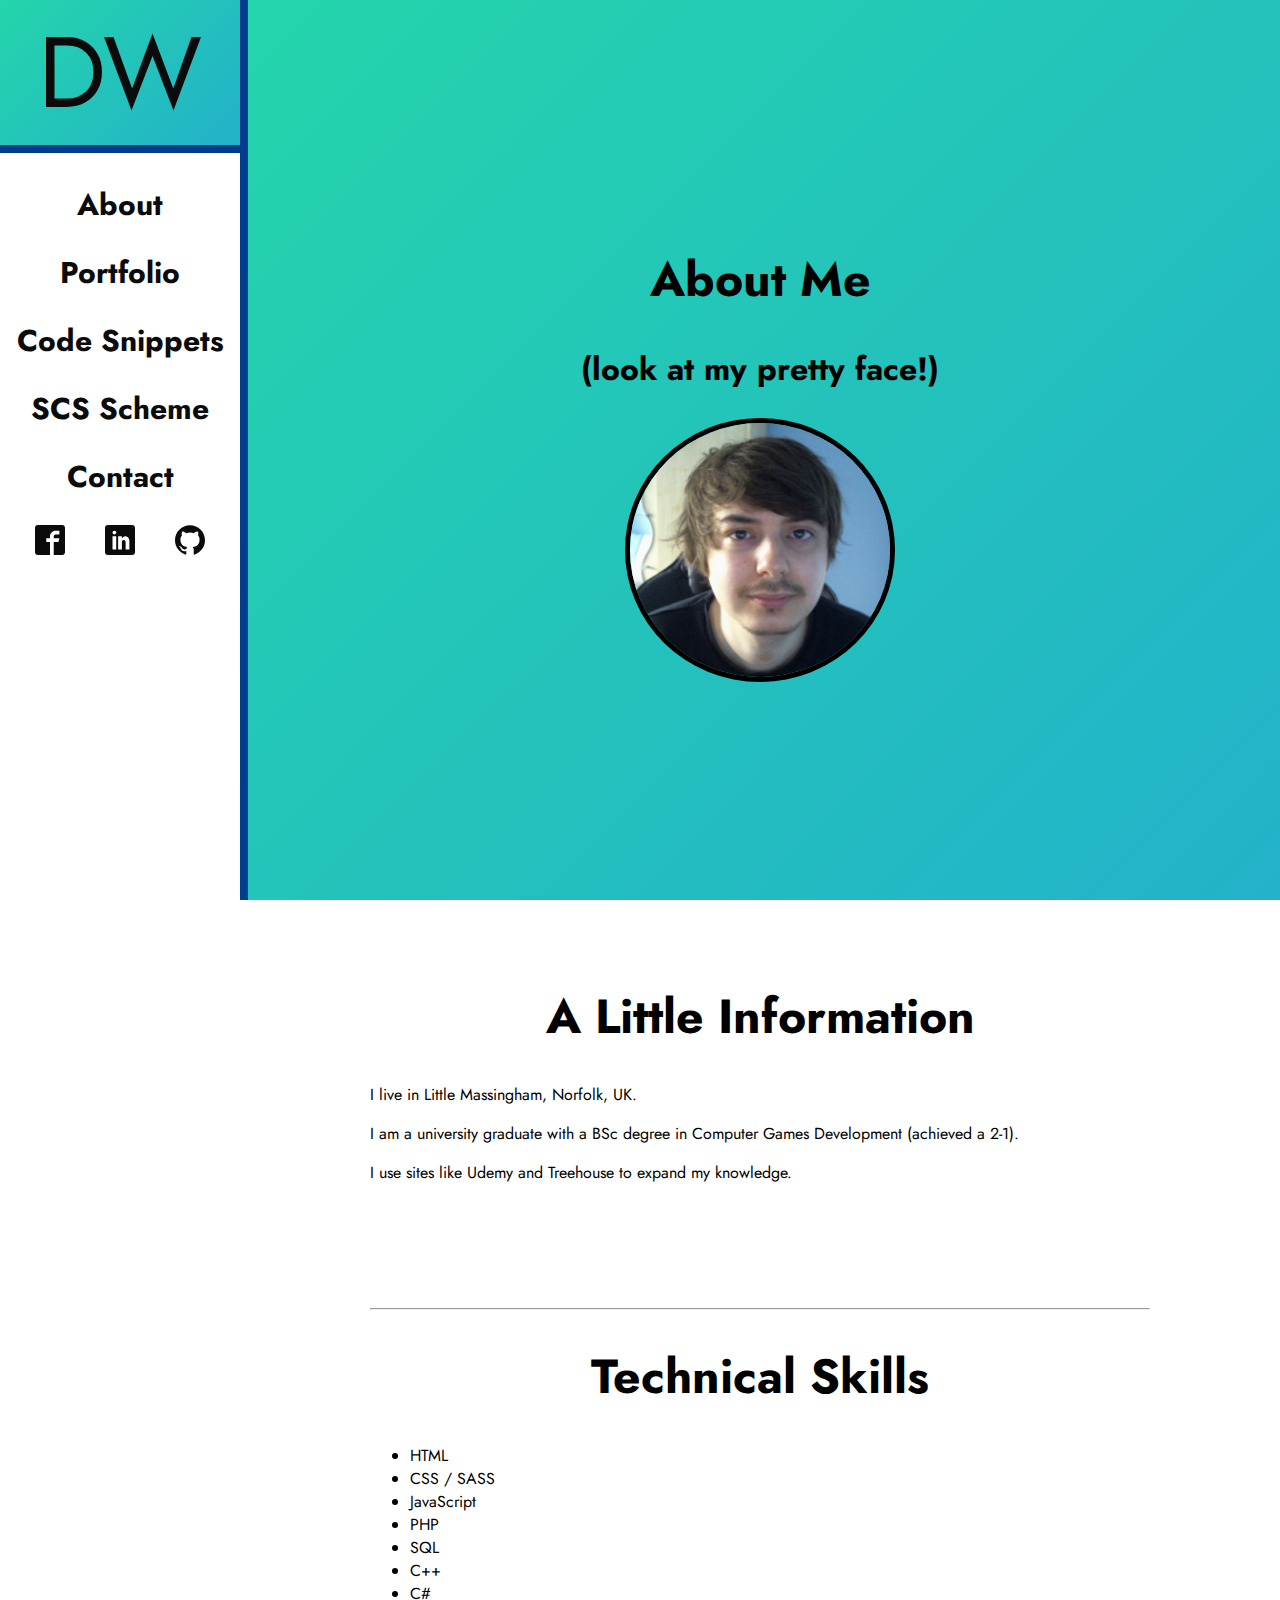
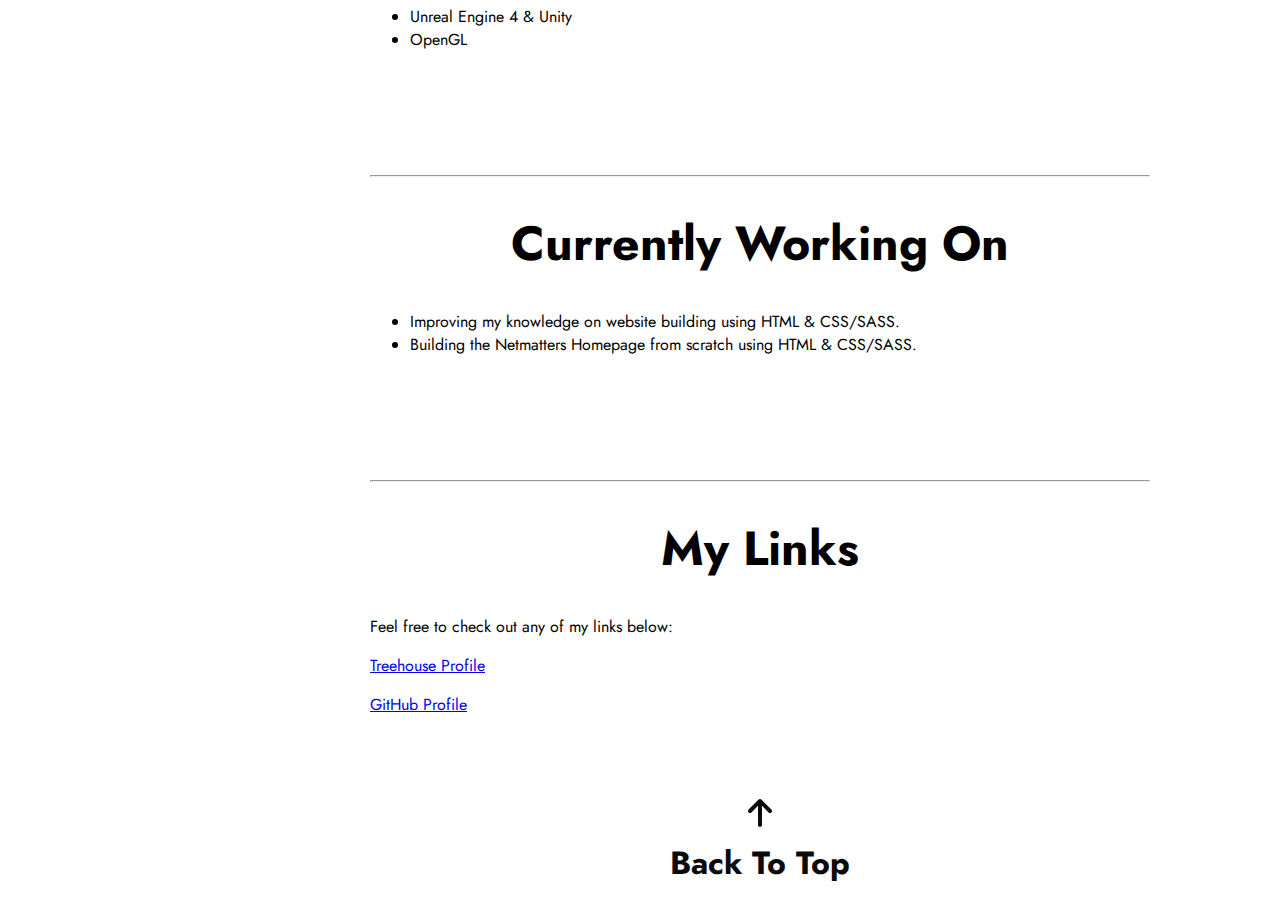
==== aboutme.html @ 7a7092b4 "Peer Review Implementation" ====
<!DOCTYPE html>
<html lang="en">
<head>
    <meta charset="UTF-8">
    <meta name="viewport" content="width=device-width, initial-scale=1.0">
    <title>About Me - Drew Woodhouse | SCS Portfolio</title>

    <link rel="stylesheet" href="css/application.css">
    <link rel="preconnect" href="https://fonts.googleapis.com">
    <link rel="preconnect" href="https://fonts.gstatic.com" crossorigin>
    <link href="https://fonts.googleapis.com/css2?family=Jost:wght@200;400;500;700&display=swap" rel="stylesheet">
    <link rel="icon" type="image/png" href="icons/favicon.PNG">
</head>
<body>
    <svg aria-hidden="true" style="position: absolute; width: 0; height: 0; overflow: hidden;" version="1.1" xmlns="http://www.w3.org/2000/svg" xmlns:xlink="http://www.w3.org/1999/xlink">
        <defs>
            <symbol id="icon-arrow-up" viewBox="0 0 32 32">
                <path d="M27.414 12.586l-10-10c-0.781-0.781-2.047-0.781-2.828 0l-10 10c-0.781 0.781-0.781 2.047 0 2.828s2.047 0.781 2.828 0l6.586-6.586v19.172c0 1.105 0.895 2 2 2s2-0.895 2-2v-19.172l6.586 6.586c0.39 0.39 0.902 0.586 1.414 0.586s1.024-0.195 1.414-0.586c0.781-0.781 0.781-2.047 0-2.828z"></path>
            </symbol>
            <symbol id="icon-facebook" viewBox="0 0 32 32">
                <path d="M29 0h-26c-1.65 0-3 1.35-3 3v26c0 1.65 1.35 3 3 3h13v-14h-4v-4h4v-2c0-3.306 2.694-6 6-6h4v4h-4c-1.1 0-2 0.9-2 2v2h6l-1 4h-5v14h9c1.65 0 3-1.35 3-3v-26c0-1.65-1.35-3-3-3z"></path>
            </symbol>
            <symbol id="icon-linkedin" viewBox="0 0 32 32">
                <path d="M29 0h-26c-1.65 0-3 1.35-3 3v26c0 1.65 1.35 3 3 3h26c1.65 0 3-1.35 3-3v-26c0-1.65-1.35-3-3-3zM12 26h-4v-14h4v14zM10 10c-1.106 0-2-0.894-2-2s0.894-2 2-2c1.106 0 2 0.894 2 2s-0.894 2-2 2zM26 26h-4v-8c0-1.106-0.894-2-2-2s-2 0.894-2 2v8h-4v-14h4v2.481c0.825-1.131 2.087-2.481 3.5-2.481 2.488 0 4.5 2.238 4.5 5v9z"></path>
            </symbol>
            <symbol id="icon-github" viewBox="0 0 32 32">
                <path d="M16 0.395c-8.836 0-16 7.163-16 16 0 7.069 4.585 13.067 10.942 15.182 0.8 0.148 1.094-0.347 1.094-0.77 0-0.381-0.015-1.642-0.022-2.979-4.452 0.968-5.391-1.888-5.391-1.888-0.728-1.849-1.776-2.341-1.776-2.341-1.452-0.993 0.11-0.973 0.11-0.973 1.606 0.113 2.452 1.649 2.452 1.649 1.427 2.446 3.743 1.739 4.656 1.33 0.143-1.034 0.558-1.74 1.016-2.14-3.554-0.404-7.29-1.777-7.29-7.907 0-1.747 0.625-3.174 1.649-4.295-0.166-0.403-0.714-2.030 0.155-4.234 0 0 1.344-0.43 4.401 1.64 1.276-0.355 2.645-0.532 4.005-0.539 1.359 0.006 2.729 0.184 4.008 0.539 3.054-2.070 4.395-1.64 4.395-1.64 0.871 2.204 0.323 3.831 0.157 4.234 1.026 1.12 1.647 2.548 1.647 4.295 0 6.145-3.743 7.498-7.306 7.895 0.574 0.497 1.085 1.47 1.085 2.963 0 2.141-0.019 3.864-0.019 4.391 0 0.426 0.288 0.925 1.099 0.768 6.354-2.118 10.933-8.113 10.933-15.18 0-8.837-7.164-16-16-16z"></path>
            </symbol>
        </defs>
    </svg>

    <div class="primary-nav__hamburger ishidden__hamburger">
        <button type="button" class="primary-nav__hamburger hamburger hamburger-spin is-active">
            <span class="hamburger-box">
                <span class="hamburger-inner"></span>
            </span>
        </button>
    </div>
        
    <aside>
        <nav class="ishidden__nav primary-nav">
            <a href="index.html" class="primary-nav__logo">
                DW
            </a>
            <div class="primary-nav__flex-container">
                <ul class="primary-nav__pages">
                    <li><a href="aboutme.html">About</a></li>
                    <li><a href="index.html">Portfolio</a></li>
                    <li><a href="codingexamples.html">Code Snippets</a></li>
                    <li><a href="scsscheme.html">SCS Scheme</a></li>
                    <li><a href="index.html#contact">Contact</a></li>
                </ul>
                <ul class="primary-nav__socials">
                    <li>
                        <a href="https://www.facebook.com/drew.woodhouse/" target="_blank"><svg class="icon icon-facebook"><use xlink:href="#icon-facebook"></use></svg></a>
                    </li>
                    <li>
                        <a href="https://www.linkedin.com/in/drew-woodhouse-0a9378283/" target="_blank"><svg class="icon icon-linkedin"><use xlink:href="#icon-linkedin"></use></svg></a>
                    </li>
                    <li>
                        <a href="https://github.com/dwoodhouse1" target="_blank"><svg class="icon icon-github"><use xlink:href="#icon-github"></use></svg></a>
                    </li>
                </ul>
            </div>
        </nav>
    </aside>

    <div class="flex-container">
        <header>
            <div id="banner">
                <hgroup class="banner__heading">
                    <h1>About Me</h1>
                    <h2>(look at my pretty face!)</h2>
                    <img src="img/profile2.jpg" class="image__profile" alt="Profile Picture">
                </hgroup>
            </div>
        </header>

        <div class="container__center">
            <h1 class="text-center">A Little Information</h1>
            <p>I live in Little Massingham, Norfolk, UK.</p>
            <p>I am a university graduate with a BSc degree in Computer Games Development (achieved a 2-1).</p> 
            <p>I use sites like Udemy and Treehouse to expand my knowledge.</p>
            
        </div>

        <div class="container__center">
            <hr>
            <h1 class="text-center">Technical Skills</h1>
            <ul>
                <li>HTML</li>
                <li>CSS / SASS</li>
                <li>JavaScript</li>
                <li>PHP</li>
                <li>SQL</li>
                <li>C++</li>
                <li>C#</li>
                <li>Unreal Engine 4 & Unity</li>
                <li>OpenGL</li>
            </ul>
        </div>

        <div class="container__center">
            <hr>
            <h1 class="text-center">Currently Working On</h1>
            <ul>
                <li>Improving my knowledge on website building using HTML & CSS/SASS.</li>
                <li>Building the Netmatters Homepage from scratch using HTML & CSS/SASS.</li>
            </ul>
            
        </div>

        <div class="container__center">
            <hr>
            <h1 class="text-center">My Links</h1>
            <p>Feel free to check out any of my links below:</p>
            <p><a href="https://teamtreehouse.com/profiles/drewwoodhouse1" target="_blank">Treehouse Profile</a></p>
            <p><a href="https://github.com/dwoodhouse1" target="_blank">GitHub Profile</a></p>
            
        </div>

        <footer>
            <div class="footer__container">
                
                <a href="#top" class="footer__top-link">
                    <svg class="icon icon-arrow-up"><use xlink:href="#icon-arrow-up"></use></svg>
                </a>
                <a href="#top" class="footer__top-link">
                    <h2>Back To Top</h2>
                </a> 
            </div>
            
        </footer>
    </div>
</body>
</html>
---- css/application.css ----
@keyframes gradient{0%{background-position:0% 50%}50%{background-position:100% 50%}100%{background-position:0% 50%}}html{font-family:'Jost', sans-serif;width:100%;height:100%;scroll-behavior:smooth}body{margin:0}.text-center{text-align:center}@media (min-width: 1260px){.text-center-xlarge-margin{margin-left:10%;margin-right:25%}}.margin-left{margin-left:.625rem}.margin-right{margin-right:.625rem}@media (min-width: 768px) and (max-width: 991px){.margin-top{margin-top:3.5rem}}@media (min-width: 768px) and (max-width: 991px){.margin-bottom{margin-bottom:3.4375rem}}@media (min-width: 992px) and (max-width: 1259px){.margin-bottom{margin-bottom:3.4375rem}}h1{font-size:2.5rem}@media (min-width: 768px) and (max-width: 991px){h1{font-size:3rem}}@media (min-width: 992px) and (max-width: 1259px){h1{font-size:3rem}}@media (min-width: 1260px){h1{font-size:3rem}}h2{font-size:2rem}footer{margin-top:.9375rem}p{text-align:justify}.flex-container{display:flex;flex-direction:column;height:100vh;margin:auto}@media (min-width: 992px) and (max-width: 1259px){.flex-container{margin-left:15rem}}@media (min-width: 1260px){.flex-container{margin-left:15rem}}.container{width:95%;margin:1.25rem}.container__center{width:75%;align-self:center;margin:3.125rem auto}@media (min-width: 992px) and (max-width: 1259px){.container__center--projects{width:90%}}@media (min-width: 1260px){.container__center--projects{width:90%}}.primary-nav{display:flex;flex-direction:column;position:fixed;height:100vh;background-color:#fff;border-right:8px solid #003d8d;width:15rem}@media (min-width: 320px) and (max-width: 767px){.primary-nav{display:none}}@media (min-width: 768px) and (max-width: 991px){.primary-nav{display:none}}.primary-nav__socials{display:flex;justify-content:center;margin-top:0;padding:0;list-style:none}.primary-nav__socials li{margin-left:1.25rem;margin-right:1.25rem;margin-bottom:0}.primary-nav__pages{display:block;list-style:none;margin-bottom:0}.primary-nav__logo{background:linear-gradient(-45deg, #ee7752, #e73c7e, #23a6d5, #23d5ab);background-size:400% 400%;animation:gradient 15s ease infinite;display:flex;justify-content:center;width:100%;color:#0b0b0b;font-size:6.25rem;text-decoration:none;text-align:center;border-bottom:8px solid #003d8d}.primary-nav ul{padding:0;text-align:center;font-size:1.875rem;font-weight:bold}.primary-nav li{margin-bottom:1.5625rem}.primary-nav li:hover{text-decoration:underline;cursor:pointer}.primary-nav a{text-decoration:none;color:#0b0b0b}.primary-nav__flex-container{display:flex;flex-direction:column}.primary-nav__hamburger{position:fixed;z-index:1;vertical-align:middle;top:1.25rem;right:1.25rem;width:3.125rem;height:3.125rem}#banner{display:flex;justify-content:center;align-items:center;height:100vh;width:100%;background:linear-gradient(-45deg, #ee7752, #e73c7e, #23a6d5, #23d5ab);background-size:400% 400%;animation:gradient 15s ease infinite}.banner__heading{text-align:center}.project__grid{display:grid;gap:1.25rem}@media (min-width: 650px) and (max-width: brkpoint-md-1){.project__grid{max-width:37.5rem;margin:0 auto}}@media (min-width: 768px) and (max-width: 991px){.project__grid{max-width:700px;margin:0 auto;grid-template-columns:50% 50%}}@media (min-width: 992px) and (max-width: 1259px){.project__grid{max-width:882px;grid-template-columns:50% 50%}}@media (min-width: 1260px){.project__grid{grid-template-columns:33% 33% 33%}}.project__block--content{border:5px solid #003d8d;border-radius:0 0 2% 2%;flex-direction:column;position:relative;transition:.5s ease}@media (min-width: 768px) and (max-width: 991px){.project__block--content--height{height:453px;min-height:495px}}.project__block--hover{top:0;position:relative;transition:.5s ease}.project__block--hover:hover{top:-10px;transition:.5s ease;cursor:pointer}.project__block p{margin-right:.625rem}.footer__container{display:flex;flex-direction:column;align-items:center}.footer__top-link{text-decoration:none;color:#0b0b0b}footer h2{margin-top:.3125rem}.project__block img{width:100%;height:100%;max-height:35.3125rem}.image__profile{width:25%;height:25%;border-radius:50%;border-color:black;border:5px solid black}@media (min-width: 320px) and (max-width: 767px){.image__profile{width:50%;height:50%}}input,textarea{font-family:"Jost",sans-serif}input[type=text],textarea[type=text]{box-sizing:border-box;padding:12px 20px;font-size:1.2rem;position:center;width:100%;background-color:lightgrey;color:#606060;border:2px solid #4a4c59;border-radius:2px}input[type=text]:focus,textarea[type=text]:focus{background-color:#fff;color:#0b0b0b}input::placeholder,textarea::placeholder{color:#606060}.contact-form__content{display:grid;width:100%;gap:10px;grid-template-columns:auto auto}.contact-form__first-name{grid-column-start:1;grid-column-end:3}@media (min-width: 768px) and (max-width: 991px){.contact-form__first-name{grid-column-start:1;grid-column-end:2}}@media (min-width: 992px) and (max-width: 1259px){.contact-form__first-name{grid-column-start:1;grid-column-end:2}}@media (min-width: 1260px){.contact-form__first-name{grid-column-start:1;grid-column-end:2}}.contact-form__last-name{grid-column-start:1;grid-column-end:3}@media (min-width: 768px) and (max-width: 991px){.contact-form__last-name{grid-column-start:2;grid-column-end:3}}@media (min-width: 992px) and (max-width: 1259px){.contact-form__last-name{grid-column-start:2;grid-column-end:3}}@media (min-width: 1260px){.contact-form__last-name{grid-column-start:2;grid-column-end:3}}.contact-form__email{grid-column-start:1;grid-column-end:3}@media (min-width: 768px) and (max-width: 991px){.contact-form__email{grid-column-start:1;grid-column-end:2}}@media (min-width: 992px) and (max-width: 1259px){.contact-form__email{grid-column-start:1;grid-column-end:2}}@media (min-width: 1260px){.contact-form__email{grid-column-start:1;grid-column-end:2}}.contact-form__subject{grid-column-start:1;grid-column-end:3}@media (min-width: 768px) and (max-width: 991px){.contact-form__subject{grid-column-start:2;grid-column-end:3}}@media (min-width: 992px) and (max-width: 1259px){.contact-form__subject{grid-column-start:2;grid-column-end:3}}@media (min-width: 1260px){.contact-form__subject{grid-column-start:2;grid-column-end:3}}.contact-form__message{grid-column-start:1;grid-column-end:3}@media (min-width: 768px) and (max-width: 991px){.contact-form__message{grid-column-start:1;grid-column-end:3}}@media (min-width: 992px) and (max-width: 1259px){.contact-form__message{grid-column-start:1;grid-column-end:3}}@media (min-width: 1260px){.contact-form__message{grid-column-start:1;grid-column-end:3}}#contact-form__first-name::placeholder{color:#d64541}#contact-form__last-name::placeholder{color:#d64541}#contact-form__email::placeholder{color:#d64541}textarea{resize:vertical}.btn__submit{font-family:"Jost",sans-serif;height:auto;line-height:35px;padding:5px 15px;text-align:center;font-size:1em;border-radius:3px;background-color:grey;color:white;row-gap:.20833em;padding:.625em 2.08333em;margin-top:2rem;margin-bottom:2rem}.btn__submit:hover{background-color:#0b0b0b;cursor:pointer}.hamburger{font-family:"Jost",sans-serif;height:auto;line-height:35px;padding:5px 15px;text-align:center;font-size:1em;border-radius:3px;background-color:grey;color:white;row-gap:.20833em;background-color:#0b0b0b;border-color:#0b0b0b;height:50px;width:50px}@media (min-width: 992px) and (max-width: 1259px){.hamburger{display:none}}@media (min-width: 1260px){.hamburger{display:none}}.hamburger-box{display:inline-block;width:33px;height:19px;position:relative}.hamburger-inner{top:10px;right:10px;content:"";display:block;position:absolute;width:2.0625rem;height:.25rem;background-color:#fff;border-radius:0}.hamburger-inner::before{content:"";display:block;position:absolute;width:2.0625rem;height:.25rem;background-color:#fff;border-radius:0;top:-10px;bottom:0}.hamburger-inner::after{content:"";display:block;position:absolute;width:2.0625rem;height:.25rem;background-color:#fff;border-radius:0;top:10px}.hamburger-spin:hover{cursor:pointer}.hamburger-spin:hover .hamburger-inner{content:"";display:block;position:absolute;width:2.0625rem;height:.25rem;background-color:#fff;border-radius:0;transform:rotate(225deg);transition-delay:.12s;transition-timing-function:cubic-bezier(0.215, 0.61, 0.355, 1);transition:.5s ease}.hamburger-spin:hover .hamburger-inner::before{content:"";display:block;position:absolute;width:2.0625rem;height:.25rem;background-color:#fff;border-radius:0;top:0;opacity:0;transition:top .1s ease-out ,opacity .1s ease-out .12s;transform:rotate(45deg)}.hamburger-spin:hover .hamburger-inner::before:hover{top:10px}.hamburger-spin:hover .hamburger-inner::after{content:"";display:block;position:absolute;width:2.0625rem;height:.25rem;background-color:#fff;border-radius:0;bottom:0;top:0;transform:rotate(-90deg);transition:bottom 0.1s ease-out,transform 0.22s cubic-bezier(0.215, 0.61, 0.355, 1) 0.12s}.icon{display:inline-block;width:1em;height:1em;stroke-width:0;stroke:currentColor;fill:currentColor}.icon-arrow-up{fill:#0b0b0b;font-size:32px}.icon-facebook{fill:#0b0b0b}.icon-facebook:hover{fill:#3b5998}.icon-linkedin{fill:#0b0b0b}.icon-linkedin:hover{fill:#0077B5}.icon-github:hover{fill:#6e5494}
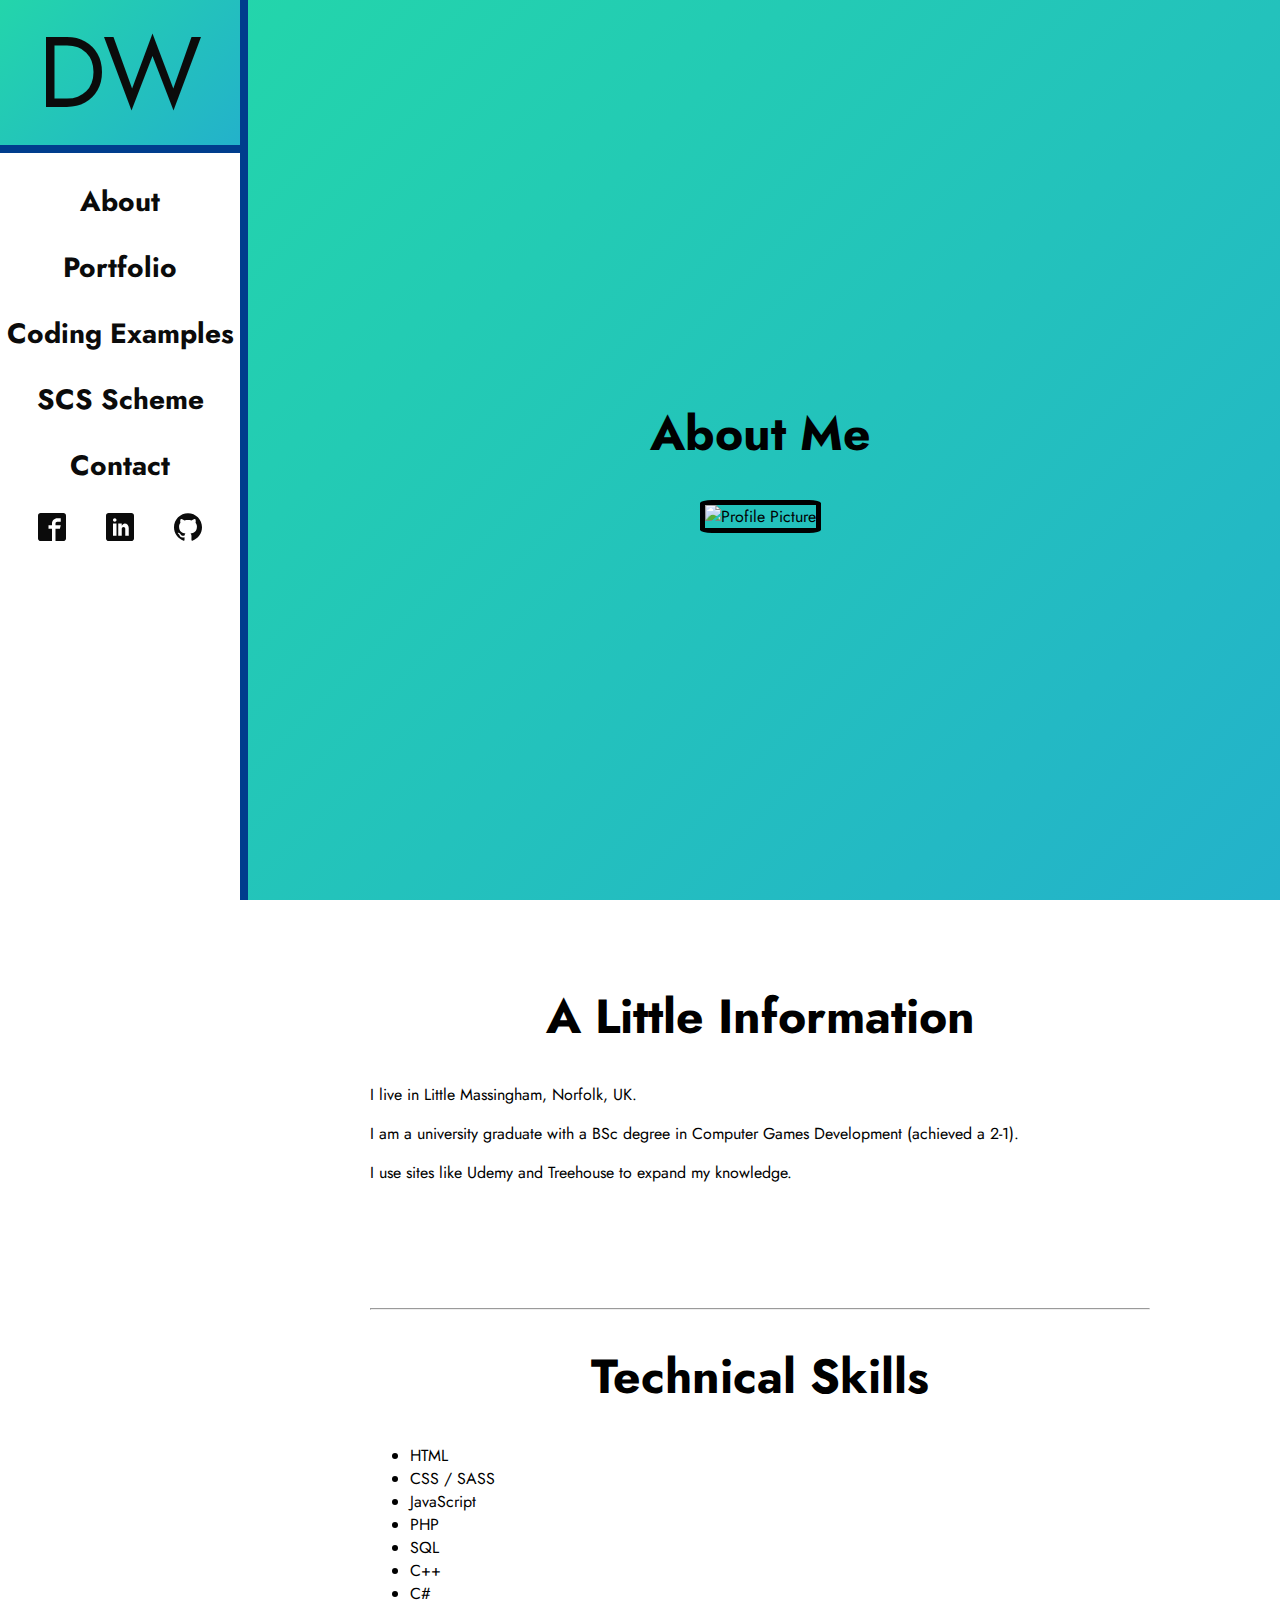
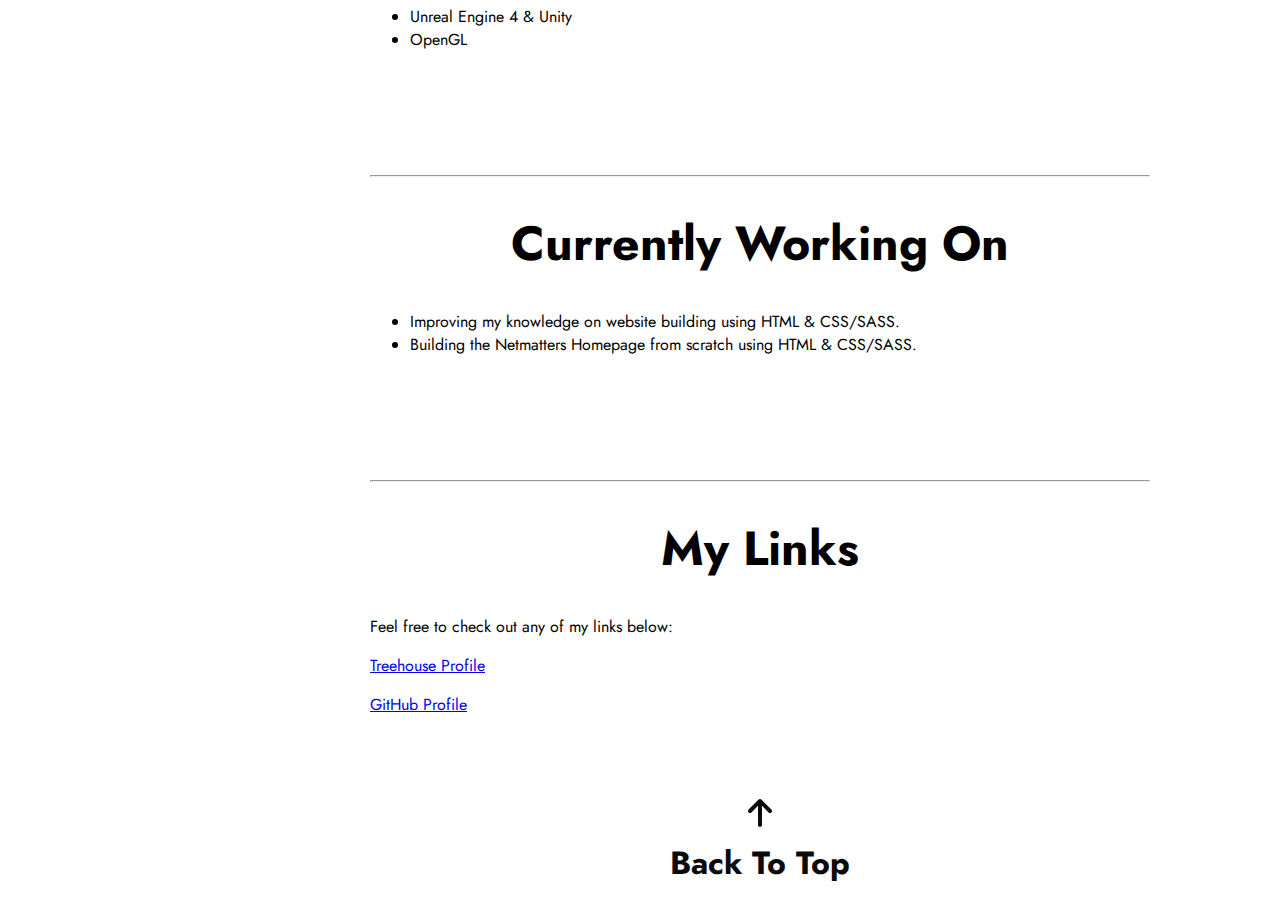
==== commit 47d0bb54: "Tidy Up" ====
--- a/aboutme.html
+++ b/aboutme.html
@@ -12,6 +12,7 @@
     <link rel="icon" type="image/png" href="icons/favicon.PNG">
 </head>
 <body>
+    <!--Icon Implementation-->
     <svg aria-hidden="true" style="position: absolute; width: 0; height: 0; overflow: hidden;" version="1.1" xmlns="http://www.w3.org/2000/svg" xmlns:xlink="http://www.w3.org/1999/xlink">
         <defs>
             <symbol id="icon-arrow-up" viewBox="0 0 32 32">
@@ -29,6 +30,7 @@
         </defs>
     </svg>
 
+    <!--Hamburger-->
     <div class="primary-nav__hamburger ishidden__hamburger">
         <button type="button" class="primary-nav__hamburger hamburger hamburger-spin is-active">
             <span class="hamburger-box">
@@ -36,7 +38,8 @@
             </span>
         </button>
     </div>
-        
+    
+    <!-- Navigation Section-->
     <aside>
         <nav class="ishidden__nav primary-nav">
             <a href="index.html" class="primary-nav__logo">
@@ -46,7 +49,7 @@
                 <ul class="primary-nav__pages">
                     <li><a href="aboutme.html">About</a></li>
                     <li><a href="index.html">Portfolio</a></li>
-                    <li><a href="codingexamples.html">Code Snippets</a></li>
+                    <li><a href="codingexamples.html">Coding Examples</a></li>
                     <li><a href="scsscheme.html">SCS Scheme</a></li>
                     <li><a href="index.html#contact">Contact</a></li>
                 </ul>
@@ -67,15 +70,16 @@
 
     <div class="flex-container">
         <header>
+            <!--Banner Section-->
             <div id="banner">
                 <hgroup class="banner__heading">
                     <h1>About Me</h1>
-                    <h2>(look at my pretty face!)</h2>
-                    <img src="img/profile2.jpg" class="image__profile" alt="Profile Picture">
+                    <img src="img/profile.png" class="image__profile" alt="Profile Picture">
                 </hgroup>
             </div>
         </header>
 
+        <!--Information Section-->
         <div class="container__center">
             <h1 class="text-center">A Little Information</h1>
             <p>I live in Little Massingham, Norfolk, UK.</p>
@@ -84,6 +88,7 @@
             
         </div>
 
+        <!--Technical Skills Section-->
         <div class="container__center">
             <hr>
             <h1 class="text-center">Technical Skills</h1>
@@ -100,6 +105,7 @@
             </ul>
         </div>
 
+        <!--Working On Section-->
         <div class="container__center">
             <hr>
             <h1 class="text-center">Currently Working On</h1>
@@ -110,6 +116,7 @@
             
         </div>
 
+        <!--Link Section-->
         <div class="container__center">
             <hr>
             <h1 class="text-center">My Links</h1>
@@ -120,6 +127,7 @@
         </div>
 
         <footer>
+            <!--Back To Top Link-->
             <div class="footer__container">
                 
                 <a href="#top" class="footer__top-link">
--- a/css/application.css
+++ b/css/application.css
@@ -1,2 +1,2 @@
-@keyframes gradient{0%{background-position:0% 50%}50%{background-position:100% 50%}100%{background-position:0% 50%}}html{font-family:'Jost', sans-serif;width:100%;height:100%;scroll-behavior:smooth}body{margin:0}.text-center{text-align:center}@media (min-width: 1260px){.text-center-xlarge-margin{margin-left:10%;margin-right:25%}}.margin-left{margin-left:.625rem}.margin-right{margin-right:.625rem}@media (min-width: 768px) and (max-width: 991px){.margin-top{margin-top:3.5rem}}@media (min-width: 768px) and (max-width: 991px){.margin-bottom{margin-bottom:3.4375rem}}@media (min-width: 992px) and (max-width: 1259px){.margin-bottom{margin-bottom:3.4375rem}}h1{font-size:2.5rem}@media (min-width: 768px) and (max-width: 991px){h1{font-size:3rem}}@media (min-width: 992px) and (max-width: 1259px){h1{font-size:3rem}}@media (min-width: 1260px){h1{font-size:3rem}}h2{font-size:2rem}footer{margin-top:.9375rem}p{text-align:justify}.flex-container{display:flex;flex-direction:column;height:100vh;margin:auto}@media (min-width: 992px) and (max-width: 1259px){.flex-container{margin-left:15rem}}@media (min-width: 1260px){.flex-container{margin-left:15rem}}.container{width:95%;margin:1.25rem}.container__center{width:75%;align-self:center;margin:3.125rem auto}@media (min-width: 992px) and (max-width: 1259px){.container__center--projects{width:90%}}@media (min-width: 1260px){.container__center--projects{width:90%}}.primary-nav{display:flex;flex-direction:column;position:fixed;height:100vh;background-color:#fff;border-right:8px solid #003d8d;width:15rem}@media (min-width: 320px) and (max-width: 767px){.primary-nav{display:none}}@media (min-width: 768px) and (max-width: 991px){.primary-nav{display:none}}.primary-nav__socials{display:flex;justify-content:center;margin-top:0;padding:0;list-style:none}.primary-nav__socials li{margin-left:1.25rem;margin-right:1.25rem;margin-bottom:0}.primary-nav__pages{display:block;list-style:none;margin-bottom:0}.primary-nav__logo{background:linear-gradient(-45deg, #ee7752, #e73c7e, #23a6d5, #23d5ab);background-size:400% 400%;animation:gradient 15s ease infinite;display:flex;justify-content:center;width:100%;color:#0b0b0b;font-size:6.25rem;text-decoration:none;text-align:center;border-bottom:8px solid #003d8d}.primary-nav ul{padding:0;text-align:center;font-size:1.875rem;font-weight:bold}.primary-nav li{margin-bottom:1.5625rem}.primary-nav li:hover{text-decoration:underline;cursor:pointer}.primary-nav a{text-decoration:none;color:#0b0b0b}.primary-nav__flex-container{display:flex;flex-direction:column}.primary-nav__hamburger{position:fixed;z-index:1;vertical-align:middle;top:1.25rem;right:1.25rem;width:3.125rem;height:3.125rem}#banner{display:flex;justify-content:center;align-items:center;height:100vh;width:100%;background:linear-gradient(-45deg, #ee7752, #e73c7e, #23a6d5, #23d5ab);background-size:400% 400%;animation:gradient 15s ease infinite}.banner__heading{text-align:center}.project__grid{display:grid;gap:1.25rem}@media (min-width: 650px) and (max-width: brkpoint-md-1){.project__grid{max-width:37.5rem;margin:0 auto}}@media (min-width: 768px) and (max-width: 991px){.project__grid{max-width:700px;margin:0 auto;grid-template-columns:50% 50%}}@media (min-width: 992px) and (max-width: 1259px){.project__grid{max-width:882px;grid-template-columns:50% 50%}}@media (min-width: 1260px){.project__grid{grid-template-columns:33% 33% 33%}}.project__block--content{border:5px solid #003d8d;border-radius:0 0 2% 2%;flex-direction:column;position:relative;transition:.5s ease}@media (min-width: 768px) and (max-width: 991px){.project__block--content--height{height:453px;min-height:495px}}.project__block--hover{top:0;position:relative;transition:.5s ease}.project__block--hover:hover{top:-10px;transition:.5s ease;cursor:pointer}.project__block p{margin-right:.625rem}.footer__container{display:flex;flex-direction:column;align-items:center}.footer__top-link{text-decoration:none;color:#0b0b0b}footer h2{margin-top:.3125rem}.project__block img{width:100%;height:100%;max-height:35.3125rem}.image__profile{width:25%;height:25%;border-radius:50%;border-color:black;border:5px solid black}@media (min-width: 320px) and (max-width: 767px){.image__profile{width:50%;height:50%}}input,textarea{font-family:"Jost",sans-serif}input[type=text],textarea[type=text]{box-sizing:border-box;padding:12px 20px;font-size:1.2rem;position:center;width:100%;background-color:lightgrey;color:#606060;border:2px solid #4a4c59;border-radius:2px}input[type=text]:focus,textarea[type=text]:focus{background-color:#fff;color:#0b0b0b}input::placeholder,textarea::placeholder{color:#606060}.contact-form__content{display:grid;width:100%;gap:10px;grid-template-columns:auto auto}.contact-form__first-name{grid-column-start:1;grid-column-end:3}@media (min-width: 768px) and (max-width: 991px){.contact-form__first-name{grid-column-start:1;grid-column-end:2}}@media (min-width: 992px) and (max-width: 1259px){.contact-form__first-name{grid-column-start:1;grid-column-end:2}}@media (min-width: 1260px){.contact-form__first-name{grid-column-start:1;grid-column-end:2}}.contact-form__last-name{grid-column-start:1;grid-column-end:3}@media (min-width: 768px) and (max-width: 991px){.contact-form__last-name{grid-column-start:2;grid-column-end:3}}@media (min-width: 992px) and (max-width: 1259px){.contact-form__last-name{grid-column-start:2;grid-column-end:3}}@media (min-width: 1260px){.contact-form__last-name{grid-column-start:2;grid-column-end:3}}.contact-form__email{grid-column-start:1;grid-column-end:3}@media (min-width: 768px) and (max-width: 991px){.contact-form__email{grid-column-start:1;grid-column-end:2}}@media (min-width: 992px) and (max-width: 1259px){.contact-form__email{grid-column-start:1;grid-column-end:2}}@media (min-width: 1260px){.contact-form__email{grid-column-start:1;grid-column-end:2}}.contact-form__subject{grid-column-start:1;grid-column-end:3}@media (min-width: 768px) and (max-width: 991px){.contact-form__subject{grid-column-start:2;grid-column-end:3}}@media (min-width: 992px) and (max-width: 1259px){.contact-form__subject{grid-column-start:2;grid-column-end:3}}@media (min-width: 1260px){.contact-form__subject{grid-column-start:2;grid-column-end:3}}.contact-form__message{grid-column-start:1;grid-column-end:3}@media (min-width: 768px) and (max-width: 991px){.contact-form__message{grid-column-start:1;grid-column-end:3}}@media (min-width: 992px) and (max-width: 1259px){.contact-form__message{grid-column-start:1;grid-column-end:3}}@media (min-width: 1260px){.contact-form__message{grid-column-start:1;grid-column-end:3}}#contact-form__first-name::placeholder{color:#d64541}#contact-form__last-name::placeholder{color:#d64541}#contact-form__email::placeholder{color:#d64541}textarea{resize:vertical}.btn__submit{font-family:"Jost",sans-serif;height:auto;line-height:35px;padding:5px 15px;text-align:center;font-size:1em;border-radius:3px;background-color:grey;color:white;row-gap:.20833em;padding:.625em 2.08333em;margin-top:2rem;margin-bottom:2rem}.btn__submit:hover{background-color:#0b0b0b;cursor:pointer}.hamburger{font-family:"Jost",sans-serif;height:auto;line-height:35px;padding:5px 15px;text-align:center;font-size:1em;border-radius:3px;background-color:grey;color:white;row-gap:.20833em;background-color:#0b0b0b;border-color:#0b0b0b;height:50px;width:50px}@media (min-width: 992px) and (max-width: 1259px){.hamburger{display:none}}@media (min-width: 1260px){.hamburger{display:none}}.hamburger-box{display:inline-block;width:33px;height:19px;position:relative}.hamburger-inner{top:10px;right:10px;content:"";display:block;position:absolute;width:2.0625rem;height:.25rem;background-color:#fff;border-radius:0}.hamburger-inner::before{content:"";display:block;position:absolute;width:2.0625rem;height:.25rem;background-color:#fff;border-radius:0;top:-10px;bottom:0}.hamburger-inner::after{content:"";display:block;position:absolute;width:2.0625rem;height:.25rem;background-color:#fff;border-radius:0;top:10px}.hamburger-spin:hover{cursor:pointer}.hamburger-spin:hover .hamburger-inner{content:"";display:block;position:absolute;width:2.0625rem;height:.25rem;background-color:#fff;border-radius:0;transform:rotate(225deg);transition-delay:.12s;transition-timing-function:cubic-bezier(0.215, 0.61, 0.355, 1);transition:.5s ease}.hamburger-spin:hover .hamburger-inner::before{content:"";display:block;position:absolute;width:2.0625rem;height:.25rem;background-color:#fff;border-radius:0;top:0;opacity:0;transition:top .1s ease-out+@keyframes gradient{0%{background-position:0% 50%}50%{background-position:100% 50%}100%{background-position:0% 50%}}html{font-family:'Jost', sans-serif;width:100%;height:100%;scroll-behavior:smooth}body{margin:0}.text-center{text-align:center}@media (min-width: 1260px){.text-center-xlarge-margin{margin-left:10%;margin-right:25%}}.margin-left{margin-left:.625rem}.margin-right{margin-right:.625rem}@media (min-width: 768px) and (max-width: 991px){.margin-top{margin-top:3.5rem}}@media (min-width: 768px) and (max-width: 991px){.margin-bottom{margin-bottom:3.4375rem}}@media (min-width: 992px) and (max-width: 1259px){.margin-bottom{margin-bottom:3.4375rem}}h1{font-size:2.5rem}@media (min-width: 768px) and (max-width: 991px){h1{font-size:3rem}}@media (min-width: 992px) and (max-width: 1259px){h1{font-size:3rem}}@media (min-width: 1260px){h1{font-size:3rem}}h2{font-size:2rem}footer{margin-top:.9375rem}p{text-align:justify}.flex-container{display:flex;flex-direction:column;height:100vh;margin:auto}@media (min-width: 992px) and (max-width: 1259px){.flex-container{margin-left:15rem}}@media (min-width: 1260px){.flex-container{margin-left:15rem}}.container{width:95%;margin:1.25rem}.container__center{width:75%;align-self:center;margin:3.125rem auto}@media (min-width: 992px) and (max-width: 1259px){.container__center--projects{width:90%}}@media (min-width: 1260px){.container__center--projects{width:90%}}.primary-nav{display:flex;flex-direction:column;position:fixed;height:100vh;background-color:#fff;border-right:8px solid #003d8d;width:15rem}@media (min-width: 320px) and (max-width: 767px){.primary-nav{display:none}}@media (min-width: 768px) and (max-width: 991px){.primary-nav{display:none}}.primary-nav__socials{display:flex;justify-content:center;margin-top:0;padding:0;list-style:none}.primary-nav__socials li{margin-left:1.25rem;margin-right:1.25rem;margin-bottom:0}.primary-nav__pages{display:block;list-style:none;margin-bottom:0}.primary-nav__logo{background:linear-gradient(-45deg, #ee7752, #e73c7e, #23a6d5, #23d5ab);background-size:400% 400%;animation:gradient 15s ease infinite;display:flex;justify-content:center;width:100%;color:#0b0b0b;font-size:6.25rem;text-decoration:none;text-align:center;border-bottom:8px solid #003d8d}.primary-nav ul{padding:0;text-align:center;font-size:1.75rem;font-weight:bold}.primary-nav li{margin-bottom:1.5625rem}.primary-nav li:hover{text-decoration:underline;cursor:pointer}.primary-nav a{text-decoration:none;color:#0b0b0b}.primary-nav__flex-container{display:flex;flex-direction:column}.primary-nav__hamburger{position:fixed;z-index:1;vertical-align:middle;top:1.25rem;right:1.25rem;width:3.125rem;height:3.125rem}#banner{display:flex;justify-content:center;align-items:center;height:100vh;width:100%;background:linear-gradient(-45deg, #ee7752, #e73c7e, #23a6d5, #23d5ab);background-size:400% 400%;animation:gradient 15s ease infinite}.banner__heading{text-align:center}.project__grid{display:grid;gap:1.25rem}@media (min-width: 650px) and (max-width: brkpoint-md-1){.project__grid{max-width:37.5rem;margin:0 auto}}@media (min-width: 768px) and (max-width: 991px){.project__grid{max-width:700px;margin:0 auto;grid-template-columns:50% 50%}}@media (min-width: 992px) and (max-width: 1259px){.project__grid{max-width:882px;grid-template-columns:50% 50%}}@media (min-width: 1260px){.project__grid{grid-template-columns:33% 33% 33%}}.project__block--content{border:5px solid #003d8d;border-radius:0 0 2% 2%;flex-direction:column;position:relative;transition:.5s ease}@media (min-width: 768px) and (max-width: 991px){.project__block--content--height{height:453px;min-height:495px}}.project__block--hover{top:0;position:relative;transition:.5s ease}.project__block--hover:hover{top:-10px;transition:.5s ease;cursor:pointer}.project__block p{margin-right:.625rem}.footer__container{display:flex;flex-direction:column;align-items:center}.footer__top-link{text-decoration:none;color:#0b0b0b}footer h2{margin-top:.3125rem}.project__block img{width:100%;height:100%;max-height:35.3125rem}.image__profile{width:10%;border-radius:10%;border-color:black;border:5px solid black}@media (min-width: 320px) and (max-width: 767px){.image__profile{width:40%}}@media (min-width: 768px) and (max-width: 991px){.image__profile{width:25%}}@media (min-width: 650px) and (max-width: brkpoint-md-1){.image__profile{width:25%}}@media (min-width: 992px) and (max-width: 1259px){.image__profile{width:30%}}@media (min-width: 1260px){.image__profile{width:20%}}input,textarea{font-family:"Jost",sans-serif}input[type=text],textarea[type=text]{box-sizing:border-box;padding:12px 20px;font-size:1.2rem;position:center;width:100%;background-color:lightgrey;color:#606060;border:2px solid #4a4c59;border-radius:2px}input[type=text]:focus,textarea[type=text]:focus{background-color:#fff;color:#0b0b0b}input::placeholder,textarea::placeholder{color:#606060}.contact-form__content{display:grid;width:100%;gap:10px;grid-template-columns:auto auto}.contact-form__first-name{grid-column-start:1;grid-column-end:3}@media (min-width: 768px) and (max-width: 991px){.contact-form__first-name{grid-column-start:1;grid-column-end:2}}@media (min-width: 992px) and (max-width: 1259px){.contact-form__first-name{grid-column-start:1;grid-column-end:2}}@media (min-width: 1260px){.contact-form__first-name{grid-column-start:1;grid-column-end:2}}.contact-form__last-name{grid-column-start:1;grid-column-end:3}@media (min-width: 768px) and (max-width: 991px){.contact-form__last-name{grid-column-start:2;grid-column-end:3}}@media (min-width: 992px) and (max-width: 1259px){.contact-form__last-name{grid-column-start:2;grid-column-end:3}}@media (min-width: 1260px){.contact-form__last-name{grid-column-start:2;grid-column-end:3}}.contact-form__email{grid-column-start:1;grid-column-end:3}@media (min-width: 768px) and (max-width: 991px){.contact-form__email{grid-column-start:1;grid-column-end:2}}@media (min-width: 992px) and (max-width: 1259px){.contact-form__email{grid-column-start:1;grid-column-end:2}}@media (min-width: 1260px){.contact-form__email{grid-column-start:1;grid-column-end:2}}.contact-form__subject{grid-column-start:1;grid-column-end:3}@media (min-width: 768px) and (max-width: 991px){.contact-form__subject{grid-column-start:2;grid-column-end:3}}@media (min-width: 992px) and (max-width: 1259px){.contact-form__subject{grid-column-start:2;grid-column-end:3}}@media (min-width: 1260px){.contact-form__subject{grid-column-start:2;grid-column-end:3}}.contact-form__message{grid-column-start:1;grid-column-end:3}@media (min-width: 768px) and (max-width: 991px){.contact-form__message{grid-column-start:1;grid-column-end:3}}@media (min-width: 992px) and (max-width: 1259px){.contact-form__message{grid-column-start:1;grid-column-end:3}}@media (min-width: 1260px){.contact-form__message{grid-column-start:1;grid-column-end:3}}#contact-form__first-name::placeholder{color:#d64541}#contact-form__first-name:focus::placeholder{color:transparent}#contact-form__last-name::placeholder{color:#d64541}#contact-form__last-name:focus::placeholder{color:transparent}#contact-form__email::placeholder{color:#d64541}#contact-form__email:focus::placeholder{color:transparent}#contact-form__subject:focus::placeholder{color:transparent}#contact-form__message:focus::placeholder{color:transparent}textarea{resize:vertical}.btn__submit{font-family:"Jost",sans-serif;height:auto;line-height:35px;padding:5px 15px;text-align:center;font-size:1em;border-radius:3px;background-color:grey;color:white;row-gap:.20833em;padding:.625em 2.08333em;margin-top:2rem;margin-bottom:2rem}.btn__submit:hover{background-color:#0b0b0b;cursor:pointer}.hamburger{font-family:"Jost",sans-serif;height:auto;line-height:35px;padding:5px 15px;text-align:center;font-size:1em;border-radius:3px;background-color:grey;color:white;row-gap:.20833em;background-color:#0b0b0b;border-color:#0b0b0b;padding:7px 16px;height:50px;width:50px}@media (min-width: 992px) and (max-width: 1259px){.hamburger{display:none}}@media (min-width: 1260px){.hamburger{display:none}}.hamburger-box{display:inline-block;width:33px;height:19px;position:relative}.hamburger-inner{top:10px;right:10px;content:"";display:block;position:absolute;width:2.0625rem;height:.25rem;background-color:#fff;border-radius:0}.hamburger-inner::before{content:"";display:block;position:absolute;width:2.0625rem;height:.25rem;background-color:#fff;border-radius:0;top:-10px;bottom:0}.hamburger-inner::after{content:"";display:block;position:absolute;width:2.0625rem;height:.25rem;background-color:#fff;border-radius:0;top:10px}.hamburger-spin:hover{cursor:pointer}.hamburger-spin:hover .hamburger-inner{content:"";display:block;position:absolute;width:2.0625rem;height:.25rem;background-color:#fff;border-radius:0;transform:rotate(225deg);transition-delay:.12s;transition-timing-function:cubic-bezier(0.215, 0.61, 0.355, 1);transition:.5s ease}.hamburger-spin:hover .hamburger-inner::before{content:"";display:block;position:absolute;width:2.0625rem;height:.25rem;background-color:#fff;border-radius:0;top:0;opacity:0;transition:top .1s ease-out  ,opacity .1s ease-out .12s;transform:rotate(45deg)}.hamburger-spin:hover .hamburger-inner::before:hover{top:10px}.hamburger-spin:hover .hamburger-inner::after{content:"";display:block;position:absolute;width:2.0625rem;height:.25rem;background-color:#fff;border-radius:0;bottom:0;top:0;transform:rotate(-90deg);transition:bottom 0.1s ease-out,transform 0.22s cubic-bezier(0.215, 0.61, 0.355, 1) 0.12s}.icon{display:inline-block;width:1em;height:1em;stroke-width:0;stroke:currentColor;fill:currentColor}.icon-arrow-up{fill:#0b0b0b;font-size:32px}.icon-facebook{fill:#0b0b0b}.icon-facebook:hover{fill:#3b5998}.icon-linkedin{fill:#0b0b0b}.icon-linkedin:hover{fill:#0077B5}.icon-github:hover{fill:#6e5494}
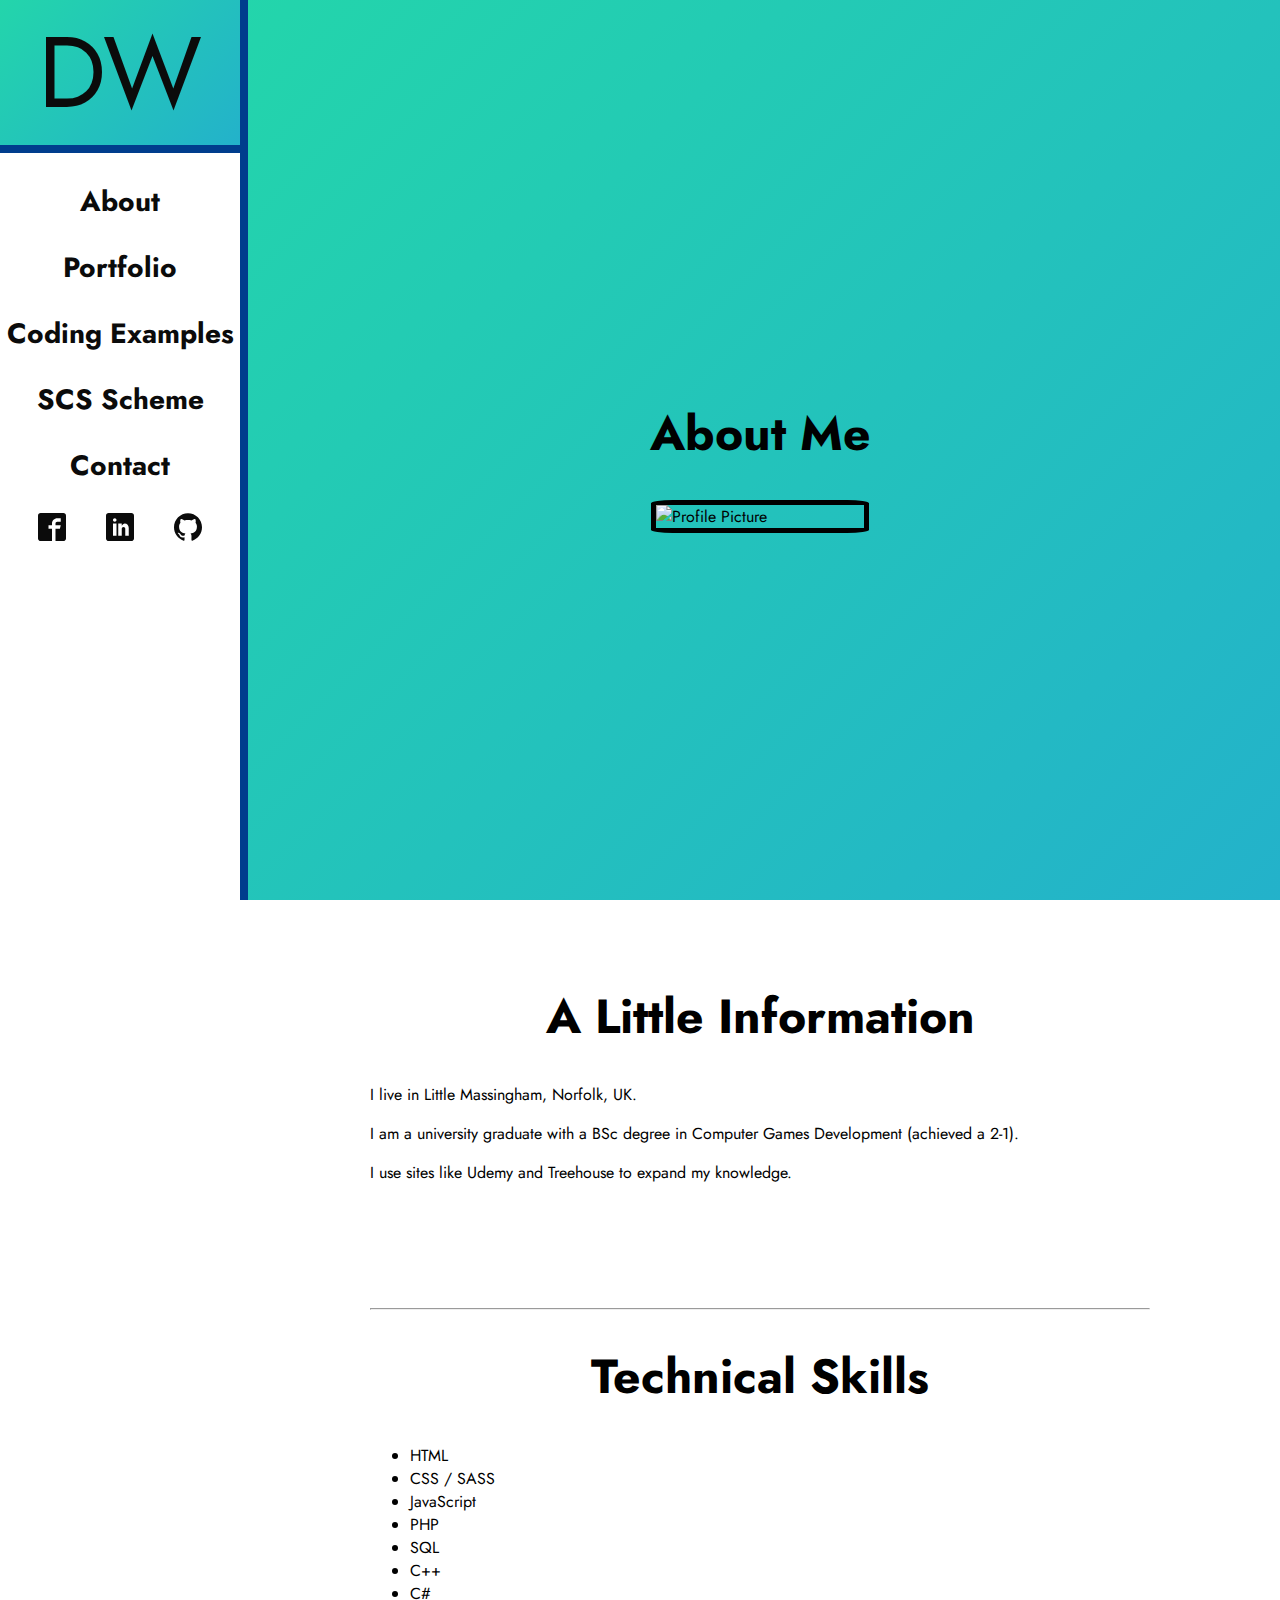
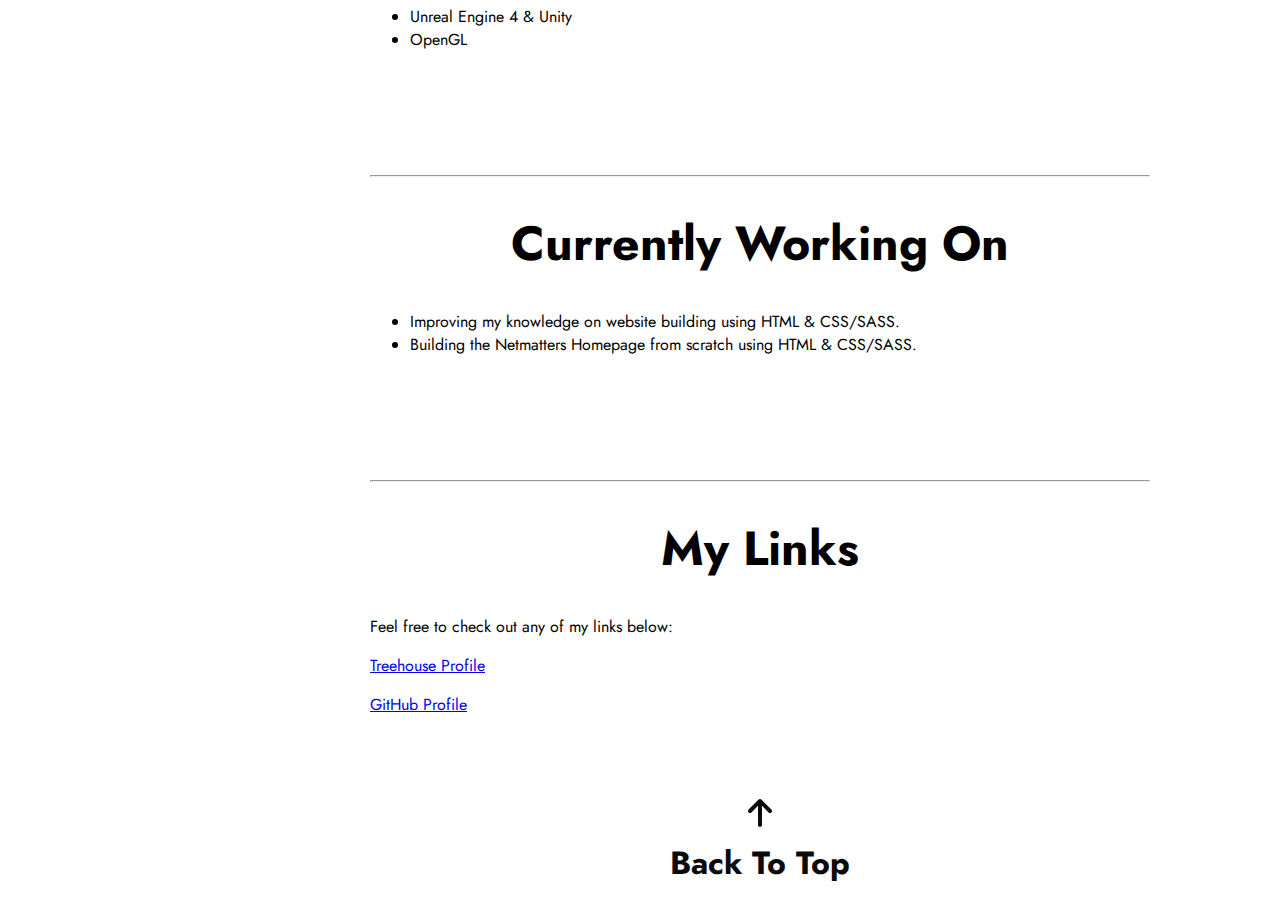
==== commit c174ff12: "V1.0 - Submission" ====
--- a/aboutme.html
+++ b/aboutme.html
@@ -74,8 +74,8 @@
             <div id="banner">
                 <hgroup class="banner__heading">
                     <h1>About Me</h1>
-                    <img src="img/profile.png" class="image__profile" alt="Profile Picture">
                 </hgroup>
+                <img src="img/profile.png" class="image__profile" alt="Profile Picture">
             </div>
         </header>
 
--- a/css/application.css
+++ b/css/application.css
@@ -1,2 +1,2 @@
-@keyframes gradient{0%{background-position:0% 50%}50%{background-position:100% 50%}100%{background-position:0% 50%}}html{font-family:'Jost', sans-serif;width:100%;height:100%;scroll-behavior:smooth}body{margin:0}.text-center{text-align:center}@media (min-width: 1260px){.text-center-xlarge-margin{margin-left:10%;margin-right:25%}}.margin-left{margin-left:.625rem}.margin-right{margin-right:.625rem}@media (min-width: 768px) and (max-width: 991px){.margin-top{margin-top:3.5rem}}@media (min-width: 768px) and (max-width: 991px){.margin-bottom{margin-bottom:3.4375rem}}@media (min-width: 992px) and (max-width: 1259px){.margin-bottom{margin-bottom:3.4375rem}}h1{font-size:2.5rem}@media (min-width: 768px) and (max-width: 991px){h1{font-size:3rem}}@media (min-width: 992px) and (max-width: 1259px){h1{font-size:3rem}}@media (min-width: 1260px){h1{font-size:3rem}}h2{font-size:2rem}footer{margin-top:.9375rem}p{text-align:justify}.flex-container{display:flex;flex-direction:column;height:100vh;margin:auto}@media (min-width: 992px) and (max-width: 1259px){.flex-container{margin-left:15rem}}@media (min-width: 1260px){.flex-container{margin-left:15rem}}.container{width:95%;margin:1.25rem}.container__center{width:75%;align-self:center;margin:3.125rem auto}@media (min-width: 992px) and (max-width: 1259px){.container__center--projects{width:90%}}@media (min-width: 1260px){.container__center--projects{width:90%}}.primary-nav{display:flex;flex-direction:column;position:fixed;height:100vh;background-color:#fff;border-right:8px solid #003d8d;width:15rem}@media (min-width: 320px) and (max-width: 767px){.primary-nav{display:none}}@media (min-width: 768px) and (max-width: 991px){.primary-nav{display:none}}.primary-nav__socials{display:flex;justify-content:center;margin-top:0;padding:0;list-style:none}.primary-nav__socials li{margin-left:1.25rem;margin-right:1.25rem;margin-bottom:0}.primary-nav__pages{display:block;list-style:none;margin-bottom:0}.primary-nav__logo{background:linear-gradient(-45deg, #ee7752, #e73c7e, #23a6d5, #23d5ab);background-size:400% 400%;animation:gradient 15s ease infinite;display:flex;justify-content:center;width:100%;color:#0b0b0b;font-size:6.25rem;text-decoration:none;text-align:center;border-bottom:8px solid #003d8d}.primary-nav ul{padding:0;text-align:center;font-size:1.75rem;font-weight:bold}.primary-nav li{margin-bottom:1.5625rem}.primary-nav li:hover{text-decoration:underline;cursor:pointer}.primary-nav a{text-decoration:none;color:#0b0b0b}.primary-nav__flex-container{display:flex;flex-direction:column}.primary-nav__hamburger{position:fixed;z-index:1;vertical-align:middle;top:1.25rem;right:1.25rem;width:3.125rem;height:3.125rem}#banner{display:flex;justify-content:center;align-items:center;height:100vh;width:100%;background:linear-gradient(-45deg, #ee7752, #e73c7e, #23a6d5, #23d5ab);background-size:400% 400%;animation:gradient 15s ease infinite}.banner__heading{text-align:center}.project__grid{display:grid;gap:1.25rem}@media (min-width: 650px) and (max-width: brkpoint-md-1){.project__grid{max-width:37.5rem;margin:0 auto}}@media (min-width: 768px) and (max-width: 991px){.project__grid{max-width:700px;margin:0 auto;grid-template-columns:50% 50%}}@media (min-width: 992px) and (max-width: 1259px){.project__grid{max-width:882px;grid-template-columns:50% 50%}}@media (min-width: 1260px){.project__grid{grid-template-columns:33% 33% 33%}}.project__block--content{border:5px solid #003d8d;border-radius:0 0 2% 2%;flex-direction:column;position:relative;transition:.5s ease}@media (min-width: 768px) and (max-width: 991px){.project__block--content--height{height:453px;min-height:495px}}.project__block--hover{top:0;position:relative;transition:.5s ease}.project__block--hover:hover{top:-10px;transition:.5s ease;cursor:pointer}.project__block p{margin-right:.625rem}.footer__container{display:flex;flex-direction:column;align-items:center}.footer__top-link{text-decoration:none;color:#0b0b0b}footer h2{margin-top:.3125rem}.project__block img{width:100%;height:100%;max-height:35.3125rem}.image__profile{width:10%;border-radius:10%;border-color:black;border:5px solid black}@media (min-width: 320px) and (max-width: 767px){.image__profile{width:40%}}@media (min-width: 768px) and (max-width: 991px){.image__profile{width:25%}}@media (min-width: 650px) and (max-width: brkpoint-md-1){.image__profile{width:25%}}@media (min-width: 992px) and (max-width: 1259px){.image__profile{width:30%}}@media (min-width: 1260px){.image__profile{width:20%}}input,textarea{font-family:"Jost",sans-serif}input[type=text],textarea[type=text]{box-sizing:border-box;padding:12px 20px;font-size:1.2rem;position:center;width:100%;background-color:lightgrey;color:#606060;border:2px solid #4a4c59;border-radius:2px}input[type=text]:focus,textarea[type=text]:focus{background-color:#fff;color:#0b0b0b}input::placeholder,textarea::placeholder{color:#606060}.contact-form__content{display:grid;width:100%;gap:10px;grid-template-columns:auto auto}.contact-form__first-name{grid-column-start:1;grid-column-end:3}@media (min-width: 768px) and (max-width: 991px){.contact-form__first-name{grid-column-start:1;grid-column-end:2}}@media (min-width: 992px) and (max-width: 1259px){.contact-form__first-name{grid-column-start:1;grid-column-end:2}}@media (min-width: 1260px){.contact-form__first-name{grid-column-start:1;grid-column-end:2}}.contact-form__last-name{grid-column-start:1;grid-column-end:3}@media (min-width: 768px) and (max-width: 991px){.contact-form__last-name{grid-column-start:2;grid-column-end:3}}@media (min-width: 992px) and (max-width: 1259px){.contact-form__last-name{grid-column-start:2;grid-column-end:3}}@media (min-width: 1260px){.contact-form__last-name{grid-column-start:2;grid-column-end:3}}.contact-form__email{grid-column-start:1;grid-column-end:3}@media (min-width: 768px) and (max-width: 991px){.contact-form__email{grid-column-start:1;grid-column-end:2}}@media (min-width: 992px) and (max-width: 1259px){.contact-form__email{grid-column-start:1;grid-column-end:2}}@media (min-width: 1260px){.contact-form__email{grid-column-start:1;grid-column-end:2}}.contact-form__subject{grid-column-start:1;grid-column-end:3}@media (min-width: 768px) and (max-width: 991px){.contact-form__subject{grid-column-start:2;grid-column-end:3}}@media (min-width: 992px) and (max-width: 1259px){.contact-form__subject{grid-column-start:2;grid-column-end:3}}@media (min-width: 1260px){.contact-form__subject{grid-column-start:2;grid-column-end:3}}.contact-form__message{grid-column-start:1;grid-column-end:3}@media (min-width: 768px) and (max-width: 991px){.contact-form__message{grid-column-start:1;grid-column-end:3}}@media (min-width: 992px) and (max-width: 1259px){.contact-form__message{grid-column-start:1;grid-column-end:3}}@media (min-width: 1260px){.contact-form__message{grid-column-start:1;grid-column-end:3}}#contact-form__first-name::placeholder{color:#d64541}#contact-form__first-name:focus::placeholder{color:transparent}#contact-form__last-name::placeholder{color:#d64541}#contact-form__last-name:focus::placeholder{color:transparent}#contact-form__email::placeholder{color:#d64541}#contact-form__email:focus::placeholder{color:transparent}#contact-form__subject:focus::placeholder{color:transparent}#contact-form__message:focus::placeholder{color:transparent}textarea{resize:vertical}.btn__submit{font-family:"Jost",sans-serif;height:auto;line-height:35px;padding:5px 15px;text-align:center;font-size:1em;border-radius:3px;background-color:grey;color:white;row-gap:.20833em;padding:.625em 2.08333em;margin-top:2rem;margin-bottom:2rem}.btn__submit:hover{background-color:#0b0b0b;cursor:pointer}.hamburger{font-family:"Jost",sans-serif;height:auto;line-height:35px;padding:5px 15px;text-align:center;font-size:1em;border-radius:3px;background-color:grey;color:white;row-gap:.20833em;background-color:#0b0b0b;border-color:#0b0b0b;padding:7px 16px;height:50px;width:50px}@media (min-width: 992px) and (max-width: 1259px){.hamburger{display:none}}@media (min-width: 1260px){.hamburger{display:none}}.hamburger-box{display:inline-block;width:33px;height:19px;position:relative}.hamburger-inner{top:10px;right:10px;content:"";display:block;position:absolute;width:2.0625rem;height:.25rem;background-color:#fff;border-radius:0}.hamburger-inner::before{content:"";display:block;position:absolute;width:2.0625rem;height:.25rem;background-color:#fff;border-radius:0;top:-10px;bottom:0}.hamburger-inner::after{content:"";display:block;position:absolute;width:2.0625rem;height:.25rem;background-color:#fff;border-radius:0;top:10px}.hamburger-spin:hover{cursor:pointer}.hamburger-spin:hover .hamburger-inner{content:"";display:block;position:absolute;width:2.0625rem;height:.25rem;background-color:#fff;border-radius:0;transform:rotate(225deg);transition-delay:.12s;transition-timing-function:cubic-bezier(0.215, 0.61, 0.355, 1);transition:.5s ease}.hamburger-spin:hover .hamburger-inner::before{content:"";display:block;position:absolute;width:2.0625rem;height:.25rem;background-color:#fff;border-radius:0;top:0;opacity:0;transition:top .1s ease-out+@keyframes gradient{0%{background-position:0% 50%}50%{background-position:100% 50%}100%{background-position:0% 50%}}html{font-family:'Jost', sans-serif;width:100%;height:100%;scroll-behavior:smooth}body{margin:0}.text-center{text-align:center}@media (min-width: 1260px){.text-center-xlarge-margin{margin-left:10%;margin-right:25%}}.margin-left{margin-left:.625rem}.margin-right{margin-right:.625rem}@media (min-width: 768px) and (max-width: 991px){.margin-top{margin-top:3.5rem}}@media (min-width: 768px) and (max-width: 991px){.margin-bottom{margin-bottom:3.4375rem}}@media (min-width: 992px) and (max-width: 1259px){.margin-bottom{margin-bottom:3.4375rem}}h1{font-size:2.5rem}@media (min-width: 768px) and (max-width: 991px){h1{font-size:3rem}}@media (min-width: 992px) and (max-width: 1259px){h1{font-size:3rem}}@media (min-width: 1260px){h1{font-size:3rem}}.h1{font-size:2.5rem}@media (min-width: 768px) and (max-width: 991px){.h1{font-size:3rem}}@media (min-width: 992px) and (max-width: 1259px){.h1{font-size:3rem}}@media (min-width: 1260px){.h1{font-size:3rem}}h2{font-size:2rem}.h2{margin-block-start:1em;margin-block-end:1em;font-size:2rem}.h3{font-size:1.5rem}.bold{font-weight:bold}footer{margin-top:.9375rem}p{text-align:justify}.inline{display:inline}.flex-container{display:flex;flex-direction:column;height:100vh;margin:auto}@media (min-width: 992px) and (max-width: 1259px){.flex-container{margin-left:15rem}}@media (min-width: 1260px){.flex-container{margin-left:15rem}}.container{width:95%;margin:1.25rem}.container__center{width:75%;align-self:center;margin:3.125rem auto}@media (min-width: 992px) and (max-width: 1259px){.container__center--projects{width:90%}}@media (min-width: 1260px){.container__center--projects{width:90%}}.primary-nav{display:flex;flex-direction:column;position:fixed;height:100vh;background-color:#fff;border-right:8px solid #003d8d;width:15rem}@media (min-width: 320px) and (max-width: 767px){.primary-nav{display:none}}@media (min-width: 768px) and (max-width: 991px){.primary-nav{display:none}}.primary-nav__socials{display:flex;justify-content:center;margin-top:0;padding:0;list-style:none}.primary-nav__socials li{margin-left:1.25rem;margin-right:1.25rem;margin-bottom:0}.primary-nav__pages{display:block;list-style:none;margin-bottom:0}.primary-nav__logo{background:linear-gradient(-45deg, #ee7752, #e73c7e, #23a6d5, #23d5ab);background-size:400% 400%;animation:gradient 15s ease infinite;display:flex;justify-content:center;width:100%;color:#0b0b0b;font-size:6.25rem;text-decoration:none;text-align:center;border-bottom:8px solid #003d8d}.primary-nav ul{padding:0;text-align:center;font-size:1.75rem;font-weight:bold}.primary-nav li{margin-bottom:1.5625rem}.primary-nav li:hover{text-decoration:underline;cursor:pointer}.primary-nav a{text-decoration:none;color:#0b0b0b}.primary-nav__flex-container{display:flex;flex-direction:column}.primary-nav__hamburger{position:fixed;z-index:1;vertical-align:middle;top:1.25rem;right:1.25rem;width:3.125rem;height:3.125rem}#banner{display:flex;flex-direction:column;justify-content:center;align-items:center;height:100vh;width:100%;background:linear-gradient(-45deg, #ee7752, #e73c7e, #23a6d5, #23d5ab);background-size:400% 400%;animation:gradient 15s ease infinite}.banner__heading{text-align:center}.project__grid{display:grid;gap:1.25rem}@media (min-width: 650px) and (max-width: brkpoint-md-1){.project__grid{max-width:37.5rem;margin:0 auto}}@media (min-width: 768px) and (max-width: 991px){.project__grid{max-width:700px;margin:0 auto;grid-template-columns:50% 50%}}@media (min-width: 992px) and (max-width: 1259px){.project__grid{max-width:882px;grid-template-columns:50% 50%}}@media (min-width: 1260px){.project__grid{grid-template-columns:33% 33% 33%}}.project__block{box-sizing:border-box}.project__block--content{border:5px solid #003d8d;border-radius:0 0 2% 2%;flex-direction:column;position:relative;transition:.5s ease}@media (min-width: 768px) and (max-width: 991px){.project__block--content--height{height:453px;min-height:495px}}.project__block--hover{top:0;position:relative;transition:.5s ease}.project__block--hover:hover{top:-10px;transition:.5s ease;cursor:pointer}.project__block p{margin-right:.625rem}.footer__container{display:flex;flex-direction:column;align-items:center}.footer__top-link{text-decoration:none;color:#0b0b0b}footer h2{margin-top:.3125rem}.project__block img{width:100%;height:100%;max-height:35.3125rem}.image__profile{width:10%;border-radius:10%;border-color:black;border:5px solid black}@media (min-width: 320px) and (max-width: 767px){.image__profile{width:45%}}@media (min-width: 768px) and (max-width: 991px){.image__profile{width:25%}}@media (min-width: 650px) and (max-width: brkpoint-md-1){.image__profile{width:25%}}@media (min-width: 992px) and (max-width: 1259px){.image__profile{width:30%}}@media (min-width: 1260px){.image__profile{width:20%}}input,textarea{font-family:"Jost",sans-serif}input[type=text],textarea[type=text]{box-sizing:border-box;padding:12px 20px;font-size:1.2rem;position:center;width:100%;background-color:lightgrey;color:#606060;border:2px solid #4a4c59;border-radius:2px}input[type=text]:focus,textarea[type=text]:focus{background-color:#fff;color:#0b0b0b}input::placeholder,textarea::placeholder{color:#606060}.contact-form__content{display:grid;width:100%;gap:10px;grid-template-columns:auto auto}.contact-form__first-name{grid-column-start:1;grid-column-end:3}@media (min-width: 768px) and (max-width: 991px){.contact-form__first-name{grid-column-start:1;grid-column-end:2}}@media (min-width: 992px) and (max-width: 1259px){.contact-form__first-name{grid-column-start:1;grid-column-end:2}}@media (min-width: 1260px){.contact-form__first-name{grid-column-start:1;grid-column-end:2}}.contact-form__last-name{grid-column-start:1;grid-column-end:3}@media (min-width: 768px) and (max-width: 991px){.contact-form__last-name{grid-column-start:2;grid-column-end:3}}@media (min-width: 992px) and (max-width: 1259px){.contact-form__last-name{grid-column-start:2;grid-column-end:3}}@media (min-width: 1260px){.contact-form__last-name{grid-column-start:2;grid-column-end:3}}.contact-form__email{grid-column-start:1;grid-column-end:3}@media (min-width: 768px) and (max-width: 991px){.contact-form__email{grid-column-start:1;grid-column-end:2}}@media (min-width: 992px) and (max-width: 1259px){.contact-form__email{grid-column-start:1;grid-column-end:2}}@media (min-width: 1260px){.contact-form__email{grid-column-start:1;grid-column-end:2}}.contact-form__subject{grid-column-start:1;grid-column-end:3}@media (min-width: 768px) and (max-width: 991px){.contact-form__subject{grid-column-start:2;grid-column-end:3}}@media (min-width: 992px) and (max-width: 1259px){.contact-form__subject{grid-column-start:2;grid-column-end:3}}@media (min-width: 1260px){.contact-form__subject{grid-column-start:2;grid-column-end:3}}.contact-form__message{grid-column-start:1;grid-column-end:3}@media (min-width: 768px) and (max-width: 991px){.contact-form__message{grid-column-start:1;grid-column-end:3}}@media (min-width: 992px) and (max-width: 1259px){.contact-form__message{grid-column-start:1;grid-column-end:3}}@media (min-width: 1260px){.contact-form__message{grid-column-start:1;grid-column-end:3}}#contact-form__first-name::placeholder{color:#d64541}#contact-form__first-name:focus::placeholder{color:transparent}#contact-form__last-name::placeholder{color:#d64541}#contact-form__last-name:focus::placeholder{color:transparent}#contact-form__email::placeholder{color:#d64541}#contact-form__email:focus::placeholder{color:transparent}#contact-form__message{box-sizing:border-box;padding:12px 20px;font-size:1.2rem;position:center;width:100%;background-color:lightgrey;color:#606060;border:2px solid #4a4c59;border-radius:2px}#contact-form__message:focus::placeholder{color:transparent}#contact-form__subject:focus::placeholder{color:transparent}textarea{resize:vertical}.btn__submit{font-family:"Jost",sans-serif;height:auto;line-height:35px;padding:5px 15px;text-align:center;font-size:1em;border-radius:3px;background-color:grey;color:white;row-gap:.20833em;padding:.625em 2.08333em;margin-top:2rem;margin-bottom:2rem}.btn__submit:hover{background-color:#0b0b0b;cursor:pointer}.hamburger{font-family:"Jost",sans-serif;height:auto;line-height:35px;padding:5px 15px;text-align:center;font-size:1em;border-radius:3px;background-color:grey;color:white;row-gap:.20833em;background-color:#0b0b0b;border-color:#0b0b0b;padding:7px 16px;height:50px;width:50px}@media (min-width: 992px) and (max-width: 1259px){.hamburger{display:none}}@media (min-width: 1260px){.hamburger{display:none}}.hamburger-box{display:inline-block;width:33px;height:19px;position:relative}.hamburger-inner{top:10px;right:10px;content:"";display:block;position:absolute;width:2.0625rem;height:.25rem;background-color:#fff;border-radius:0}.hamburger-inner::before{content:"";display:block;position:absolute;width:2.0625rem;height:.25rem;background-color:#fff;border-radius:0;top:-10px;bottom:0}.hamburger-inner::after{content:"";display:block;position:absolute;width:2.0625rem;height:.25rem;background-color:#fff;border-radius:0;top:10px}.hamburger-spin:hover{cursor:pointer}.hamburger-spin:hover .hamburger-inner{content:"";display:block;position:absolute;width:2.0625rem;height:.25rem;background-color:#fff;border-radius:0;transform:rotate(225deg);transition-delay:.12s;transition-timing-function:cubic-bezier(0.215, 0.61, 0.355, 1);transition:.5s ease}.hamburger-spin:hover .hamburger-inner::before{content:"";display:block;position:absolute;width:2.0625rem;height:.25rem;background-color:#fff;border-radius:0;top:0;opacity:0;transition:top .1s ease-out  ,opacity .1s ease-out .12s;transform:rotate(45deg)}.hamburger-spin:hover .hamburger-inner::before:hover{top:10px}.hamburger-spin:hover .hamburger-inner::after{content:"";display:block;position:absolute;width:2.0625rem;height:.25rem;background-color:#fff;border-radius:0;bottom:0;top:0;transform:rotate(-90deg);transition:bottom 0.1s ease-out,transform 0.22s cubic-bezier(0.215, 0.61, 0.355, 1) 0.12s}.icon{display:inline-block;width:1em;height:1em;stroke-width:0;stroke:currentColor;fill:currentColor}.icon-arrow-up{fill:#0b0b0b;font-size:32px}.icon-facebook{fill:#0b0b0b}.icon-facebook:hover{fill:#3b5998}.icon-linkedin{fill:#0b0b0b}.icon-linkedin:hover{fill:#0077B5}.icon-github:hover{fill:#6e5494}
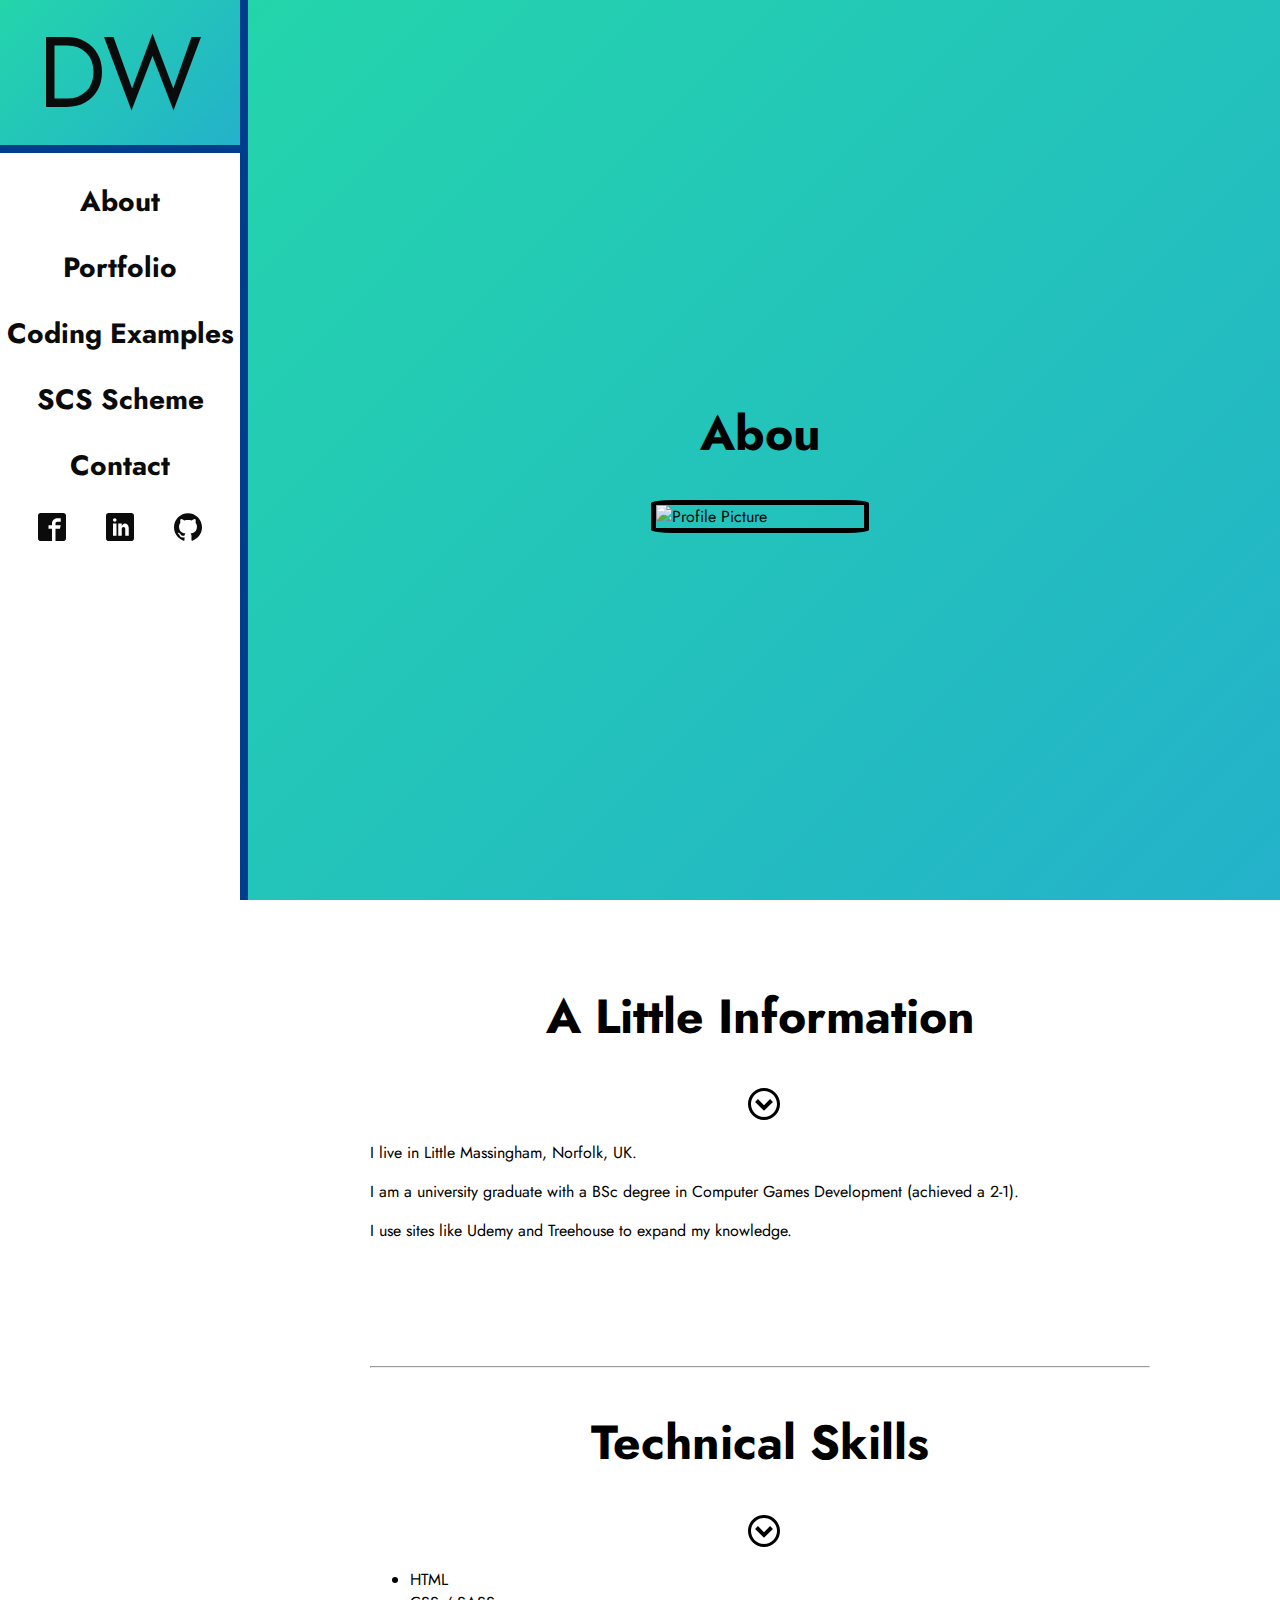
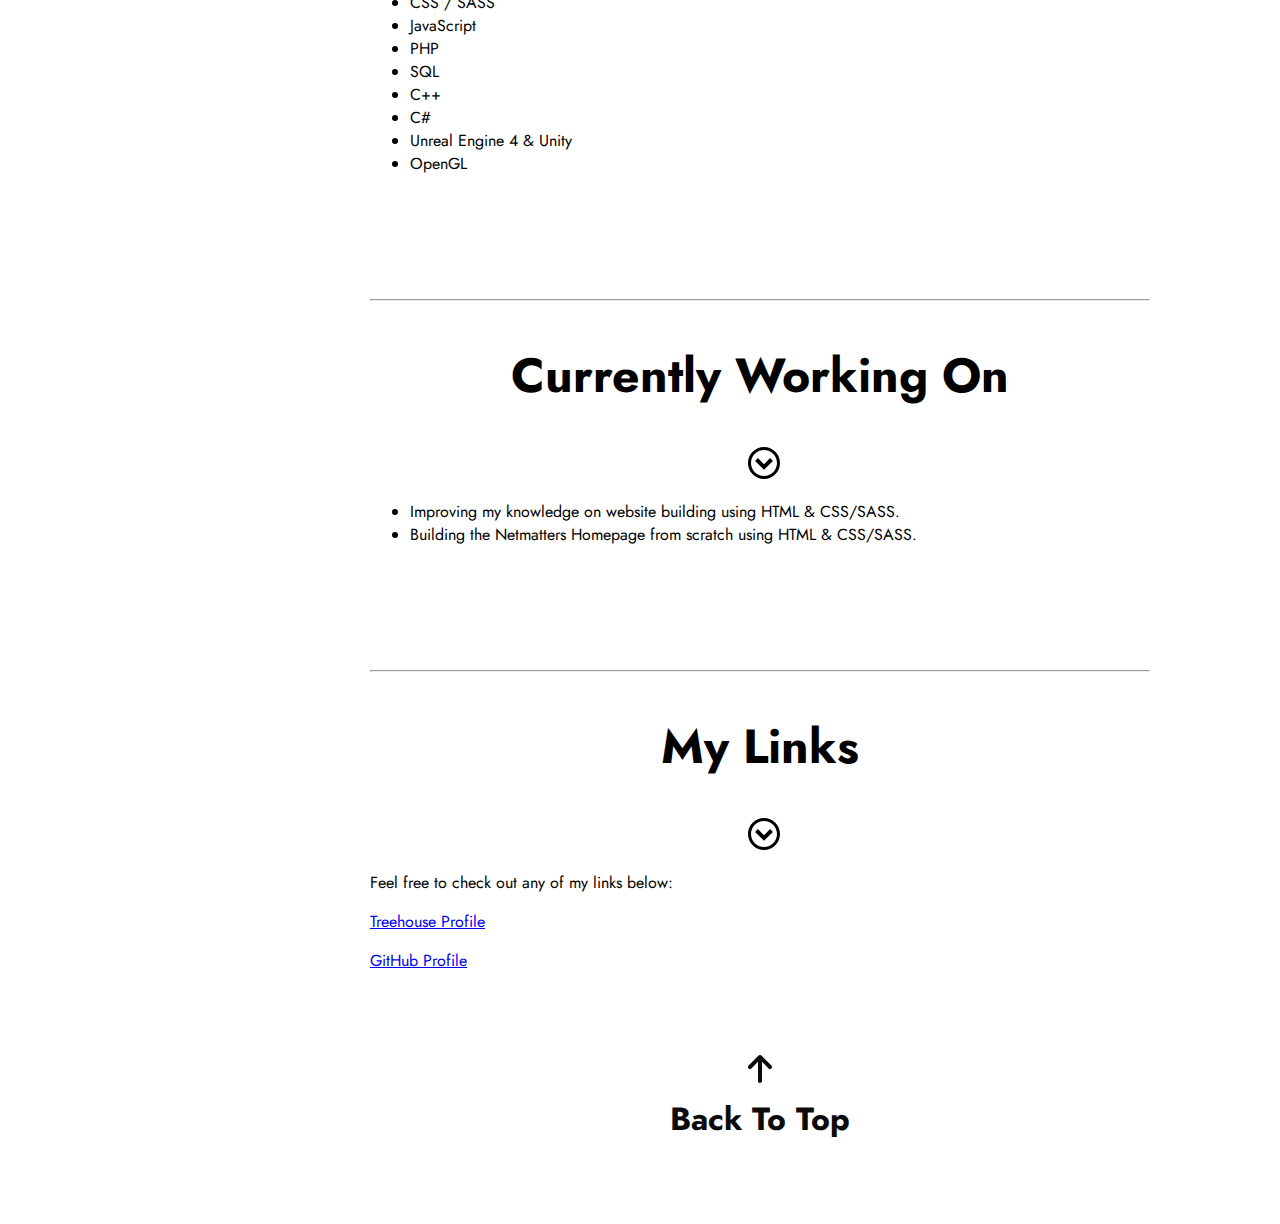
==== commit cdf82f47: "Collapsed / Expand content" ====
--- a/aboutme.html
+++ b/aboutme.html
@@ -27,6 +27,10 @@
             <symbol id="icon-github" viewBox="0 0 32 32">
                 <path d="M16 0.395c-8.836 0-16 7.163-16 16 0 7.069 4.585 13.067 10.942 15.182 0.8 0.148 1.094-0.347 1.094-0.77 0-0.381-0.015-1.642-0.022-2.979-4.452 0.968-5.391-1.888-5.391-1.888-0.728-1.849-1.776-2.341-1.776-2.341-1.452-0.993 0.11-0.973 0.11-0.973 1.606 0.113 2.452 1.649 2.452 1.649 1.427 2.446 3.743 1.739 4.656 1.33 0.143-1.034 0.558-1.74 1.016-2.14-3.554-0.404-7.29-1.777-7.29-7.907 0-1.747 0.625-3.174 1.649-4.295-0.166-0.403-0.714-2.030 0.155-4.234 0 0 1.344-0.43 4.401 1.64 1.276-0.355 2.645-0.532 4.005-0.539 1.359 0.006 2.729 0.184 4.008 0.539 3.054-2.070 4.395-1.64 4.395-1.64 0.871 2.204 0.323 3.831 0.157 4.234 1.026 1.12 1.647 2.548 1.647 4.295 0 6.145-3.743 7.498-7.306 7.895 0.574 0.497 1.085 1.47 1.085 2.963 0 2.141-0.019 3.864-0.019 4.391 0 0.426 0.288 0.925 1.099 0.768 6.354-2.118 10.933-8.113 10.933-15.18 0-8.837-7.164-16-16-16z"></path>
             </symbol>
+            <symbol id="icon-circle-right" viewBox="0 0 32 32">
+                <path d="M16 0c-8.837 0-16 7.163-16 16s7.163 16 16 16 16-7.163 16-16-7.163-16-16-16zM16 29c-7.18 0-13-5.82-13-13s5.82-13 13-13 13 5.82 13 13-5.82 13-13 13z"></path>
+                <path d="M11.086 22.086l2.829 2.829 8.914-8.914-8.914-8.914-2.828 2.828 6.086 6.086z"></path>
+            </symbol>
         </defs>
     </svg>
 
@@ -41,7 +45,7 @@
     
     <!-- Navigation Section-->
     <aside>
-        <nav class="ishidden__nav primary-nav">
+        <nav class="ishidden__nav primary-nav nav">
             <a href="index.html" class="primary-nav__logo">
                 DW
             </a>
@@ -73,56 +77,80 @@
             <!--Banner Section-->
             <div id="banner">
                 <hgroup class="banner__heading">
-                    <h1>About Me</h1>
+                    <h1 id="banner__h1">About Me</h1>
                 </hgroup>
                 <img src="img/profile.png" class="image__profile" alt="Profile Picture">
             </div>
         </header>
 
         <!--Information Section-->
-        <div class="container__center">
-            <h1 class="text-center">A Little Information</h1>
-            <p>I live in Little Massingham, Norfolk, UK.</p>
-            <p>I am a university graduate with a BSc degree in Computer Games Development (achieved a 2-1).</p> 
-            <p>I use sites like Udemy and Treehouse to expand my knowledge.</p>
+        <div class="container__center ishidden__section">
+            <div class="section-title">
+                <h1 class="text-center">A Little Information</h1>
+                <button class="toggle-section "><svg class="icon icon-circle-right"><use xlink:href="#icon-circle-right"></use></svg></button>
+            </div>
+            <div class="section-content">
+                <p>I live in Little Massingham, Norfolk, UK.</p>
+                <p>I am a university graduate with a BSc degree in Computer Games Development (achieved a 2-1).</p> 
+                <p>I use sites like Udemy and Treehouse to expand my knowledge.</p>
+            </div>
+            
             
         </div>
 
         <!--Technical Skills Section-->
-        <div class="container__center">
+        <div class="container__center ishidden__section">
             <hr>
-            <h1 class="text-center">Technical Skills</h1>
-            <ul>
-                <li>HTML</li>
-                <li>CSS / SASS</li>
-                <li>JavaScript</li>
-                <li>PHP</li>
-                <li>SQL</li>
-                <li>C++</li>
-                <li>C#</li>
-                <li>Unreal Engine 4 & Unity</li>
-                <li>OpenGL</li>
-            </ul>
+            <div class="section-title">
+                <h1 class="text-center">Technical Skills</h1>
+                <button class="toggle-section "><svg class="icon icon-circle-right"><use xlink:href="#icon-circle-right"></use></svg></button> 
+            </div>
+            <div class="section-content">
+                <ul>
+                    <li>HTML</li>
+                    <li>CSS / SASS</li>
+                    <li>JavaScript</li>
+                    <li>PHP</li>
+                    <li>SQL</li>
+                    <li>C++</li>
+                    <li>C#</li>
+                    <li>Unreal Engine 4 & Unity</li>
+                    <li>OpenGL</li>
+                </ul>
+            </div>
+            
         </div>
 
         <!--Working On Section-->
-        <div class="container__center">
+        <div class="container__center ishidden__section">
             <hr>
-            <h1 class="text-center">Currently Working On</h1>
-            <ul>
-                <li>Improving my knowledge on website building using HTML & CSS/SASS.</li>
-                <li>Building the Netmatters Homepage from scratch using HTML & CSS/SASS.</li>
-            </ul>
+            <div class="section-title">
+                <h1 class="text-center">Currently Working On</h1>
+                <button class="toggle-section "><svg class="icon icon-circle-right"><use xlink:href="#icon-circle-right"></use></svg></button> 
+            </div>
+            <div class="section-content">
+                <ul>
+                    <li>Improving my knowledge on website building using HTML & CSS/SASS.</li>
+                    <li>Building the Netmatters Homepage from scratch using HTML & CSS/SASS.</li>
+                </ul>
+            </div>
+            
             
         </div>
 
         <!--Link Section-->
         <div class="container__center">
             <hr>
-            <h1 class="text-center">My Links</h1>
-            <p>Feel free to check out any of my links below:</p>
-            <p><a href="https://teamtreehouse.com/profiles/drewwoodhouse1" target="_blank">Treehouse Profile</a></p>
-            <p><a href="https://github.com/dwoodhouse1" target="_blank">GitHub Profile</a></p>
+            <div class="section-title">
+                <h1 class="text-center">My Links</h1>
+                <button class="toggle-section "><svg class="icon icon-circle-right"><use xlink:href="#icon-circle-right"></use></svg></button>
+            </div>
+            <div class="section-content">
+                <p>Feel free to check out any of my links below:</p>
+                <p><a href="https://teamtreehouse.com/profiles/drewwoodhouse1" target="_blank">Treehouse Profile</a></p>
+                <p><a href="https://github.com/dwoodhouse1" target="_blank">GitHub Profile</a></p>
+            </div>
+            
             
         </div>
 
@@ -140,5 +168,10 @@
             
         </footer>
     </div>
+    <script src="js/jquery-3.7.1.min.js"></script>
+    <script src="js/gsap-public/minified/gsap.min.js"></script>
+    <script src="js/navMenuToggle.js"></script>
+    <script src="js/sectionToggle.js"></script>
+    <script src="js/main.js"></script>
 </body>
 </html>--- a/css/application.css
+++ b/css/application.css
@@ -1,2 +1,2 @@
-@keyframes gradient{0%{background-position:0% 50%}50%{background-position:100% 50%}100%{background-position:0% 50%}}html{font-family:'Jost', sans-serif;width:100%;height:100%;scroll-behavior:smooth}body{margin:0}.text-center{text-align:center}@media (min-width: 1260px){.text-center-xlarge-margin{margin-left:10%;margin-right:25%}}.margin-left{margin-left:.625rem}.margin-right{margin-right:.625rem}@media (min-width: 768px) and (max-width: 991px){.margin-top{margin-top:3.5rem}}@media (min-width: 768px) and (max-width: 991px){.margin-bottom{margin-bottom:3.4375rem}}@media (min-width: 992px) and (max-width: 1259px){.margin-bottom{margin-bottom:3.4375rem}}h1{font-size:2.5rem}@media (min-width: 768px) and (max-width: 991px){h1{font-size:3rem}}@media (min-width: 992px) and (max-width: 1259px){h1{font-size:3rem}}@media (min-width: 1260px){h1{font-size:3rem}}.h1{font-size:2.5rem}@media (min-width: 768px) and (max-width: 991px){.h1{font-size:3rem}}@media (min-width: 992px) and (max-width: 1259px){.h1{font-size:3rem}}@media (min-width: 1260px){.h1{font-size:3rem}}h2{font-size:2rem}.h2{margin-block-start:1em;margin-block-end:1em;font-size:2rem}.h3{font-size:1.5rem}.bold{font-weight:bold}footer{margin-top:.9375rem}p{text-align:justify}.inline{display:inline}.flex-container{display:flex;flex-direction:column;height:100vh;margin:auto}@media (min-width: 992px) and (max-width: 1259px){.flex-container{margin-left:15rem}}@media (min-width: 1260px){.flex-container{margin-left:15rem}}.container{width:95%;margin:1.25rem}.container__center{width:75%;align-self:center;margin:3.125rem auto}@media (min-width: 992px) and (max-width: 1259px){.container__center--projects{width:90%}}@media (min-width: 1260px){.container__center--projects{width:90%}}.primary-nav{display:flex;flex-direction:column;position:fixed;height:100vh;background-color:#fff;border-right:8px solid #003d8d;width:15rem}@media (min-width: 320px) and (max-width: 767px){.primary-nav{display:none}}@media (min-width: 768px) and (max-width: 991px){.primary-nav{display:none}}.primary-nav__socials{display:flex;justify-content:center;margin-top:0;padding:0;list-style:none}.primary-nav__socials li{margin-left:1.25rem;margin-right:1.25rem;margin-bottom:0}.primary-nav__pages{display:block;list-style:none;margin-bottom:0}.primary-nav__logo{background:linear-gradient(-45deg, #ee7752, #e73c7e, #23a6d5, #23d5ab);background-size:400% 400%;animation:gradient 15s ease infinite;display:flex;justify-content:center;width:100%;color:#0b0b0b;font-size:6.25rem;text-decoration:none;text-align:center;border-bottom:8px solid #003d8d}.primary-nav ul{padding:0;text-align:center;font-size:1.75rem;font-weight:bold}.primary-nav li{margin-bottom:1.5625rem}.primary-nav li:hover{text-decoration:underline;cursor:pointer}.primary-nav a{text-decoration:none;color:#0b0b0b}.primary-nav__flex-container{display:flex;flex-direction:column}.primary-nav__hamburger{position:fixed;z-index:1;vertical-align:middle;top:1.25rem;right:1.25rem;width:3.125rem;height:3.125rem}#banner{display:flex;flex-direction:column;justify-content:center;align-items:center;height:100vh;width:100%;background:linear-gradient(-45deg, #ee7752, #e73c7e, #23a6d5, #23d5ab);background-size:400% 400%;animation:gradient 15s ease infinite}.banner__heading{text-align:center}.project__grid{display:grid;gap:1.25rem}@media (min-width: 650px) and (max-width: brkpoint-md-1){.project__grid{max-width:37.5rem;margin:0 auto}}@media (min-width: 768px) and (max-width: 991px){.project__grid{max-width:700px;margin:0 auto;grid-template-columns:50% 50%}}@media (min-width: 992px) and (max-width: 1259px){.project__grid{max-width:882px;grid-template-columns:50% 50%}}@media (min-width: 1260px){.project__grid{grid-template-columns:33% 33% 33%}}.project__block{box-sizing:border-box}.project__block--content{border:5px solid #003d8d;border-radius:0 0 2% 2%;flex-direction:column;position:relative;transition:.5s ease}@media (min-width: 768px) and (max-width: 991px){.project__block--content--height{height:453px;min-height:495px}}.project__block--hover{top:0;position:relative;transition:.5s ease}.project__block--hover:hover{top:-10px;transition:.5s ease;cursor:pointer}.project__block p{margin-right:.625rem}.footer__container{display:flex;flex-direction:column;align-items:center}.footer__top-link{text-decoration:none;color:#0b0b0b}footer h2{margin-top:.3125rem}.project__block img{width:100%;height:100%;max-height:35.3125rem}.image__profile{width:10%;border-radius:10%;border-color:black;border:5px solid black}@media (min-width: 320px) and (max-width: 767px){.image__profile{width:45%}}@media (min-width: 768px) and (max-width: 991px){.image__profile{width:25%}}@media (min-width: 650px) and (max-width: brkpoint-md-1){.image__profile{width:25%}}@media (min-width: 992px) and (max-width: 1259px){.image__profile{width:30%}}@media (min-width: 1260px){.image__profile{width:20%}}input,textarea{font-family:"Jost",sans-serif}input[type=text],textarea[type=text]{box-sizing:border-box;padding:12px 20px;font-size:1.2rem;position:center;width:100%;background-color:lightgrey;color:#606060;border:2px solid #4a4c59;border-radius:2px}input[type=text]:focus,textarea[type=text]:focus{background-color:#fff;color:#0b0b0b}input::placeholder,textarea::placeholder{color:#606060}.contact-form__content{display:grid;width:100%;gap:10px;grid-template-columns:auto auto}.contact-form__first-name{grid-column-start:1;grid-column-end:3}@media (min-width: 768px) and (max-width: 991px){.contact-form__first-name{grid-column-start:1;grid-column-end:2}}@media (min-width: 992px) and (max-width: 1259px){.contact-form__first-name{grid-column-start:1;grid-column-end:2}}@media (min-width: 1260px){.contact-form__first-name{grid-column-start:1;grid-column-end:2}}.contact-form__last-name{grid-column-start:1;grid-column-end:3}@media (min-width: 768px) and (max-width: 991px){.contact-form__last-name{grid-column-start:2;grid-column-end:3}}@media (min-width: 992px) and (max-width: 1259px){.contact-form__last-name{grid-column-start:2;grid-column-end:3}}@media (min-width: 1260px){.contact-form__last-name{grid-column-start:2;grid-column-end:3}}.contact-form__email{grid-column-start:1;grid-column-end:3}@media (min-width: 768px) and (max-width: 991px){.contact-form__email{grid-column-start:1;grid-column-end:2}}@media (min-width: 992px) and (max-width: 1259px){.contact-form__email{grid-column-start:1;grid-column-end:2}}@media (min-width: 1260px){.contact-form__email{grid-column-start:1;grid-column-end:2}}.contact-form__subject{grid-column-start:1;grid-column-end:3}@media (min-width: 768px) and (max-width: 991px){.contact-form__subject{grid-column-start:2;grid-column-end:3}}@media (min-width: 992px) and (max-width: 1259px){.contact-form__subject{grid-column-start:2;grid-column-end:3}}@media (min-width: 1260px){.contact-form__subject{grid-column-start:2;grid-column-end:3}}.contact-form__message{grid-column-start:1;grid-column-end:3}@media (min-width: 768px) and (max-width: 991px){.contact-form__message{grid-column-start:1;grid-column-end:3}}@media (min-width: 992px) and (max-width: 1259px){.contact-form__message{grid-column-start:1;grid-column-end:3}}@media (min-width: 1260px){.contact-form__message{grid-column-start:1;grid-column-end:3}}#contact-form__first-name::placeholder{color:#d64541}#contact-form__first-name:focus::placeholder{color:transparent}#contact-form__last-name::placeholder{color:#d64541}#contact-form__last-name:focus::placeholder{color:transparent}#contact-form__email::placeholder{color:#d64541}#contact-form__email:focus::placeholder{color:transparent}#contact-form__message{box-sizing:border-box;padding:12px 20px;font-size:1.2rem;position:center;width:100%;background-color:lightgrey;color:#606060;border:2px solid #4a4c59;border-radius:2px}#contact-form__message:focus::placeholder{color:transparent}#contact-form__subject:focus::placeholder{color:transparent}textarea{resize:vertical}.btn__submit{font-family:"Jost",sans-serif;height:auto;line-height:35px;padding:5px 15px;text-align:center;font-size:1em;border-radius:3px;background-color:grey;color:white;row-gap:.20833em;padding:.625em 2.08333em;margin-top:2rem;margin-bottom:2rem}.btn__submit:hover{background-color:#0b0b0b;cursor:pointer}.hamburger{font-family:"Jost",sans-serif;height:auto;line-height:35px;padding:5px 15px;text-align:center;font-size:1em;border-radius:3px;background-color:grey;color:white;row-gap:.20833em;background-color:#0b0b0b;border-color:#0b0b0b;padding:7px 16px;height:50px;width:50px}@media (min-width: 992px) and (max-width: 1259px){.hamburger{display:none}}@media (min-width: 1260px){.hamburger{display:none}}.hamburger-box{display:inline-block;width:33px;height:19px;position:relative}.hamburger-inner{top:10px;right:10px;content:"";display:block;position:absolute;width:2.0625rem;height:.25rem;background-color:#fff;border-radius:0}.hamburger-inner::before{content:"";display:block;position:absolute;width:2.0625rem;height:.25rem;background-color:#fff;border-radius:0;top:-10px;bottom:0}.hamburger-inner::after{content:"";display:block;position:absolute;width:2.0625rem;height:.25rem;background-color:#fff;border-radius:0;top:10px}.hamburger-spin:hover{cursor:pointer}.hamburger-spin:hover .hamburger-inner{content:"";display:block;position:absolute;width:2.0625rem;height:.25rem;background-color:#fff;border-radius:0;transform:rotate(225deg);transition-delay:.12s;transition-timing-function:cubic-bezier(0.215, 0.61, 0.355, 1);transition:.5s ease}.hamburger-spin:hover .hamburger-inner::before{content:"";display:block;position:absolute;width:2.0625rem;height:.25rem;background-color:#fff;border-radius:0;top:0;opacity:0;transition:top .1s ease-out- ,opacity .1s ease-out .12s;transform:rotate(45deg)}.hamburger-spin:hover .hamburger-inner::before:hover{top:10px}.hamburger-spin:hover .hamburger-inner::after{content:"";display:block;position:absolute;width:2.0625rem;height:.25rem;background-color:#fff;border-radius:0;bottom:0;top:0;transform:rotate(-90deg);transition:bottom 0.1s ease-out,transform 0.22s cubic-bezier(0.215, 0.61, 0.355, 1) 0.12s}.icon{display:inline-block;width:1em;height:1em;stroke-width:0;stroke:currentColor;fill:currentColor}.icon-arrow-up{fill:#0b0b0b;font-size:32px}.icon-facebook{fill:#0b0b0b}.icon-facebook:hover{fill:#3b5998}.icon-linkedin{fill:#0b0b0b}.icon-linkedin:hover{fill:#0077B5}.icon-github:hover{fill:#6e5494}
+@keyframes gradient{0%{background-position:0% 50%}50%{background-position:100% 50%}100%{background-position:0% 50%}}html{font-family:'Jost', sans-serif;width:100%;height:100%;scroll-behavior:smooth}body{margin:0}.text-center{text-align:center}@media (min-width: 1260px){.text-center-xlarge-margin{margin-left:10%;margin-right:25%}}.margin-left{margin-left:.625rem}.margin-right{margin-right:.625rem}@media (min-width: 768px) and (max-width: 991px){.margin-top{margin-top:3.5rem}}@media (min-width: 768px) and (max-width: 991px){.margin-bottom{margin-bottom:3.4375rem}}@media (min-width: 992px) and (max-width: 1259px){.margin-bottom{margin-bottom:3.4375rem}}h1{font-size:2.5rem}@media (min-width: 768px) and (max-width: 991px){h1{font-size:3rem}}@media (min-width: 992px) and (max-width: 1259px){h1{font-size:3rem}}@media (min-width: 1260px){h1{font-size:3rem}}.h1{font-size:2.5rem}@media (min-width: 768px) and (max-width: 991px){.h1{font-size:3rem}}@media (min-width: 992px) and (max-width: 1259px){.h1{font-size:3rem}}@media (min-width: 1260px){.h1{font-size:3rem}}h2{font-size:2rem}.h2{margin-block-start:1em;margin-block-end:1em;font-size:2rem}.h3{font-size:1.5rem}.bold{font-weight:bold}footer{margin-top:.9375rem}p{text-align:justify}.inline{display:inline}code{display:inline-block;color:white;margin-left:-160px;margin-right:20px}.section-content{display:block}.flex-container{display:flex;flex-direction:column;height:100vh;margin:auto}@media (min-width: 992px) and (max-width: 1259px){.flex-container{margin-left:15rem}}@media (min-width: 1260px){.flex-container{margin-left:15rem}}.container__code{background-color:#3E3E42;overflow-x:auto}.container__center{width:75%;align-self:center;margin:3.125rem auto}@media (min-width: 320px) and (max-width: 767px){.container__center{max-width:400px}}@media (min-width: 768px) and (max-width: 991px){.container__center{width:700px}}@media (min-width: 992px) and (max-width: 1259px){.container__center--projects{width:660px}}@media (min-width: 1260px){.container__center--projects{width:90%}}.primary-nav{display:flex;flex-direction:column;position:fixed;height:100vh;background-color:#fff;border-right:8px solid #003d8d;width:0;transition:0.5s;z-index:5}@media (min-width: 992px) and (max-width: 1259px){.primary-nav{display:block;visibility:visible;width:15rem}}@media (min-width: 1260px){.primary-nav{display:block;visibility:visible;width:15rem}}.primary-nav__socials{display:flex;justify-content:center;margin-top:0;padding:0;list-style:none}@media (min-width: 320px) and (max-width: 767px){.primary-nav__socials{display:none}}@media (min-width: 768px) and (max-width: 991px){.primary-nav__socials{display:none}}.primary-nav__socials li{margin-left:1.25rem;margin-right:1.25rem;margin-bottom:0}.primary-nav__pages{display:block;list-style:none;margin-bottom:0}.primary-nav__logo{background:linear-gradient(-45deg, #ee7752, #e73c7e, #23a6d5, #23d5ab);background-size:400% 400%;animation:gradient 15s ease infinite;display:flex;justify-content:center;width:100%;color:#0b0b0b;font-size:6.25rem;text-decoration:none;text-align:center;border-bottom:8px solid #003d8d}.primary-nav ul{padding:0;text-align:center;font-size:1.75rem;font-weight:bold}.primary-nav li{margin-bottom:1.5625rem}.primary-nav li:hover{text-decoration:underline;cursor:pointer}.primary-nav a{text-decoration:none;color:#0b0b0b}.primary-nav__flex-container{display:flex;flex-direction:column}.primary-nav__hamburger{position:fixed;z-index:1;vertical-align:middle;top:1.25rem;right:1.25rem;width:3.125rem;height:3.125rem}@media (min-width: 992px) and (max-width: 1259px){.primary-nav__hamburger{display:none}}@media (min-width: 1260px){.primary-nav__hamburger{display:none}}#banner{display:flex;flex-direction:column;justify-content:center;align-items:center;height:100vh;width:100%;background:linear-gradient(-45deg, #ee7752, #e73c7e, #23a6d5, #23d5ab);background-size:400% 400%;animation:gradient 15s ease infinite}.banner__heading{display:flex;text-align:center}.banner__text{color:#111;font-variation-settings:"wght" var(--font-weight, 100);font-size:2rem;margin-left:1px;margin-right:1px}.project__grid{display:grid;gap:1.25rem}.project__grid a{color:#0b0b0b;text-decoration:none}@media (min-width: 650px) and (max-width: brkpoint-md-1){.project__grid{max-width:37.5rem;margin:0 auto}}@media (min-width: 768px) and (max-width: 991px){.project__grid{max-width:700px;margin:0 auto;grid-template-columns:50% 50%}}@media (min-width: 992px) and (max-width: 1259px){.project__grid{max-width:882px;grid-template-columns:50% 50%}}@media (min-width: 1260px){.project__grid{grid-template-columns:33% 33% 33%}}.project__block--content--height{min-height:1000px}.project__block{box-sizing:border-box}.project__block--content{border:5px solid #003d8d;border-radius:0 0 2% 2%;flex-direction:column;position:relative;transition:.5s ease}@media (min-width: 1260px){.project__block--content{height:500px}}.project__block--hover{top:0;position:relative;transition:.5s ease}.project__block--hover:hover{top:-10px;transition:.5s ease;cursor:pointer}.project__block p{margin-right:.625rem}.section-title{display:flex;flex-direction:column}.footer__container{display:flex;flex-direction:column;align-items:center}.footer__top-link{text-decoration:none;color:#0b0b0b}footer h2{margin-top:.3125rem}.project__block img{width:100%;height:100%;max-height:35.3125rem}@media (min-width: 768px) and (max-width: 991px){.project__block img{height:190px}}@media (min-width: 992px) and (max-width: 1259px){.project__block img{height:180px}}@media (min-width: 1260px){.project__block img{min-height:275px;max-height:275px}}.image__profile{width:10%;border-radius:10%;border-color:black;border:5px solid black;max-height:420px}@media (min-width: 320px) and (max-width: 767px){.image__profile{width:45%}}@media (min-width: 768px) and (max-width: 991px){.image__profile{width:25%}}@media (min-width: 650px) and (max-width: brkpoint-md-1){.image__profile{width:25%}}@media (min-width: 992px) and (max-width: 1259px){.image__profile{width:30%}}@media (min-width: 1260px){.image__profile{width:20%}}.img-container--snippet{width:100%}input,textarea{font-family:"Jost",sans-serif}input[type=text],textarea[type=text]{box-sizing:border-box;padding:12px 20px;font-size:1.2rem;position:center;width:100%;background-color:lightgrey;color:#606060;border:2px solid #4a4c59;border-radius:2px}input[type=text]:focus,textarea[type=text]:focus{background-color:#fff;color:#0b0b0b}input::placeholder,textarea::placeholder{color:#606060}.contact-form__content{display:grid;width:100%;gap:10px;grid-template-columns:50% 50%}.contact-form__first-name{grid-column-start:1;grid-column-end:3}.contact-form__first-name input:focus,.contact-form__first-name textarea:focus{outline:none}.contact-form__first-name.error input,.contact-form__first-name.error textarea{border:2px solid red}.contact-form__first-name.success input,.contact-form__first-name.success textarea{border:2px solid green}@media (min-width: 768px) and (max-width: 991px){.contact-form__first-name{grid-column-start:1;grid-column-end:2}}@media (min-width: 992px) and (max-width: 1259px){.contact-form__first-name{grid-column-start:1;grid-column-end:2}}@media (min-width: 1260px){.contact-form__first-name{grid-column-start:1;grid-column-end:2}}.contact-form__last-name{grid-column-start:1;grid-column-end:3}.contact-form__last-name input:focus,.contact-form__last-name textarea:focus{outline:none}.contact-form__last-name.error input,.contact-form__last-name.error textarea{border:2px solid red}.contact-form__last-name.success input,.contact-form__last-name.success textarea{border:2px solid green}@media (min-width: 768px) and (max-width: 991px){.contact-form__last-name{grid-column-start:2;grid-column-end:3}}@media (min-width: 992px) and (max-width: 1259px){.contact-form__last-name{grid-column-start:2;grid-column-end:3}}@media (min-width: 1260px){.contact-form__last-name{grid-column-start:2;grid-column-end:3}}.contact-form__email{grid-column-start:1;grid-column-end:3}.contact-form__email input:focus,.contact-form__email textarea:focus{outline:none}.contact-form__email.error input,.contact-form__email.error textarea{border:2px solid red}.contact-form__email.success input,.contact-form__email.success textarea{border:2px solid green}@media (min-width: 768px) and (max-width: 991px){.contact-form__email{grid-column-start:1;grid-column-end:2}}@media (min-width: 992px) and (max-width: 1259px){.contact-form__email{grid-column-start:1;grid-column-end:2}}@media (min-width: 1260px){.contact-form__email{grid-column-start:1;grid-column-end:2}}.contact-form__phone{grid-column-start:1;grid-column-end:3}.contact-form__phone input:focus,.contact-form__phone textarea:focus{outline:none}.contact-form__phone.error input,.contact-form__phone.error textarea{border:2px solid red}.contact-form__phone.success input,.contact-form__phone.success textarea{border:2px solid green}@media (min-width: 768px) and (max-width: 991px){.contact-form__phone{grid-column-start:2;grid-column-end:3}}@media (min-width: 992px) and (max-width: 1259px){.contact-form__phone{grid-column-start:2;grid-column-end:3}}@media (min-width: 1260px){.contact-form__phone{grid-column-start:2;grid-column-end:3}}.contact-form__message{grid-column-start:1;grid-column-end:3}.contact-form__message input:focus,.contact-form__message textarea:focus{outline:none}@media (min-width: 768px) and (max-width: 991px){.contact-form__message{grid-column-start:1;grid-column-end:3}}@media (min-width: 992px) and (max-width: 1259px){.contact-form__message{grid-column-start:1;grid-column-end:3}}@media (min-width: 1260px){.contact-form__message{grid-column-start:1;grid-column-end:3}}#contact-form__first-name::placeholder{color:#d64541}#contact-form__first-name:focus::placeholder{color:transparent}#contact-form__last-name::placeholder{color:#d64541}#contact-form__last-name:focus::placeholder{color:transparent}#contact-form__email::placeholder{color:#d64541}#contact-form__email:focus::placeholder{color:transparent}#contact-form__message{box-sizing:border-box;padding:12px 20px;font-size:1.2rem;position:center;width:100%;background-color:lightgrey;color:#606060;border:2px solid #4a4c59;border-radius:2px}#contact-form__message:focus{background-color:#fff}#contact-form__message:focus::placeholder{color:transparent}#contact-form__phone:focus::placeholder{color:transparent}textarea{resize:vertical}.btn__submit{font-family:"Jost",sans-serif;height:auto;line-height:35px;padding:5px 15px;text-align:center;font-size:1em;border-radius:3px;background-color:grey;color:white;row-gap:.20833em;padding:.625em 2.08333em;margin-top:2rem;margin-bottom:2rem}.btn__submit:hover{background-color:#0b0b0b;cursor:pointer}.hamburger{font-family:"Jost",sans-serif;height:auto;line-height:35px;padding:5px 15px;text-align:center;font-size:1em;border-radius:3px;background-color:grey;color:white;row-gap:.20833em;background-color:#0b0b0b;border-color:#0b0b0b;padding:7px 16px;height:50px;width:50px}@media (min-width: 992px) and (max-width: 1259px){.hamburger{display:none}}@media (min-width: 1260px){.hamburger{display:none}}.hamburger-box{display:inline-block;width:33px;height:19px;position:relative}.hamburger-inner{top:10px;right:10px;content:"";display:block;position:absolute;width:2.0625rem;height:.25rem;background-color:#fff;border-radius:0}.hamburger-inner::before{content:"";display:block;position:absolute;width:2.0625rem;height:.25rem;background-color:#fff;border-radius:0;top:-10px;bottom:0}.hamburger-inner::after{content:"";display:block;position:absolute;width:2.0625rem;height:.25rem;background-color:#fff;border-radius:0;top:10px}.hamburger-spin:hover{cursor:pointer}.hamburger-spin:hover .hamburger-inner{content:"";display:block;position:absolute;width:2.0625rem;height:.25rem;background-color:#fff;border-radius:0;transform:rotate(225deg);transition-delay:.12s;transition-timing-function:cubic-bezier(0.215, 0.61, 0.355, 1);transition:.5s ease}.hamburger-spin:hover .hamburger-inner::before{content:"";display:block;position:absolute;width:2.0625rem;height:.25rem;background-color:#fff;border-radius:0;top:0;opacity:0;transition:top .1s ease-out+ ,opacity .1s ease-out .12s;transform:rotate(45deg)}.hamburger-spin:hover .hamburger-inner::before:hover{top:10px}.hamburger-spin:hover .hamburger-inner::after{content:"";display:block;position:absolute;width:2.0625rem;height:.25rem;background-color:#fff;border-radius:0;bottom:0;top:0;transform:rotate(-90deg);transition:bottom 0.1s ease-out,transform 0.22s cubic-bezier(0.215, 0.61, 0.355, 1) 0.12s}.toggle-section{background:none;border:none;outline:none;transform:rotate(90deg);transition:.5s;font-size:2rem}.rotate{transform:rotate(0deg);transition:.5s}.icon{display:inline-block;width:1em;height:1em;stroke-width:0;stroke:currentColor;fill:currentColor}.icon-arrow-up{fill:#0b0b0b;font-size:32px}.icon-facebook{fill:#0b0b0b}.icon-facebook:hover{fill:#3b5998}.icon-linkedin{fill:#0b0b0b}.icon-linkedin:hover{fill:#0077B5}.icon-github:hover{fill:#6e5494}
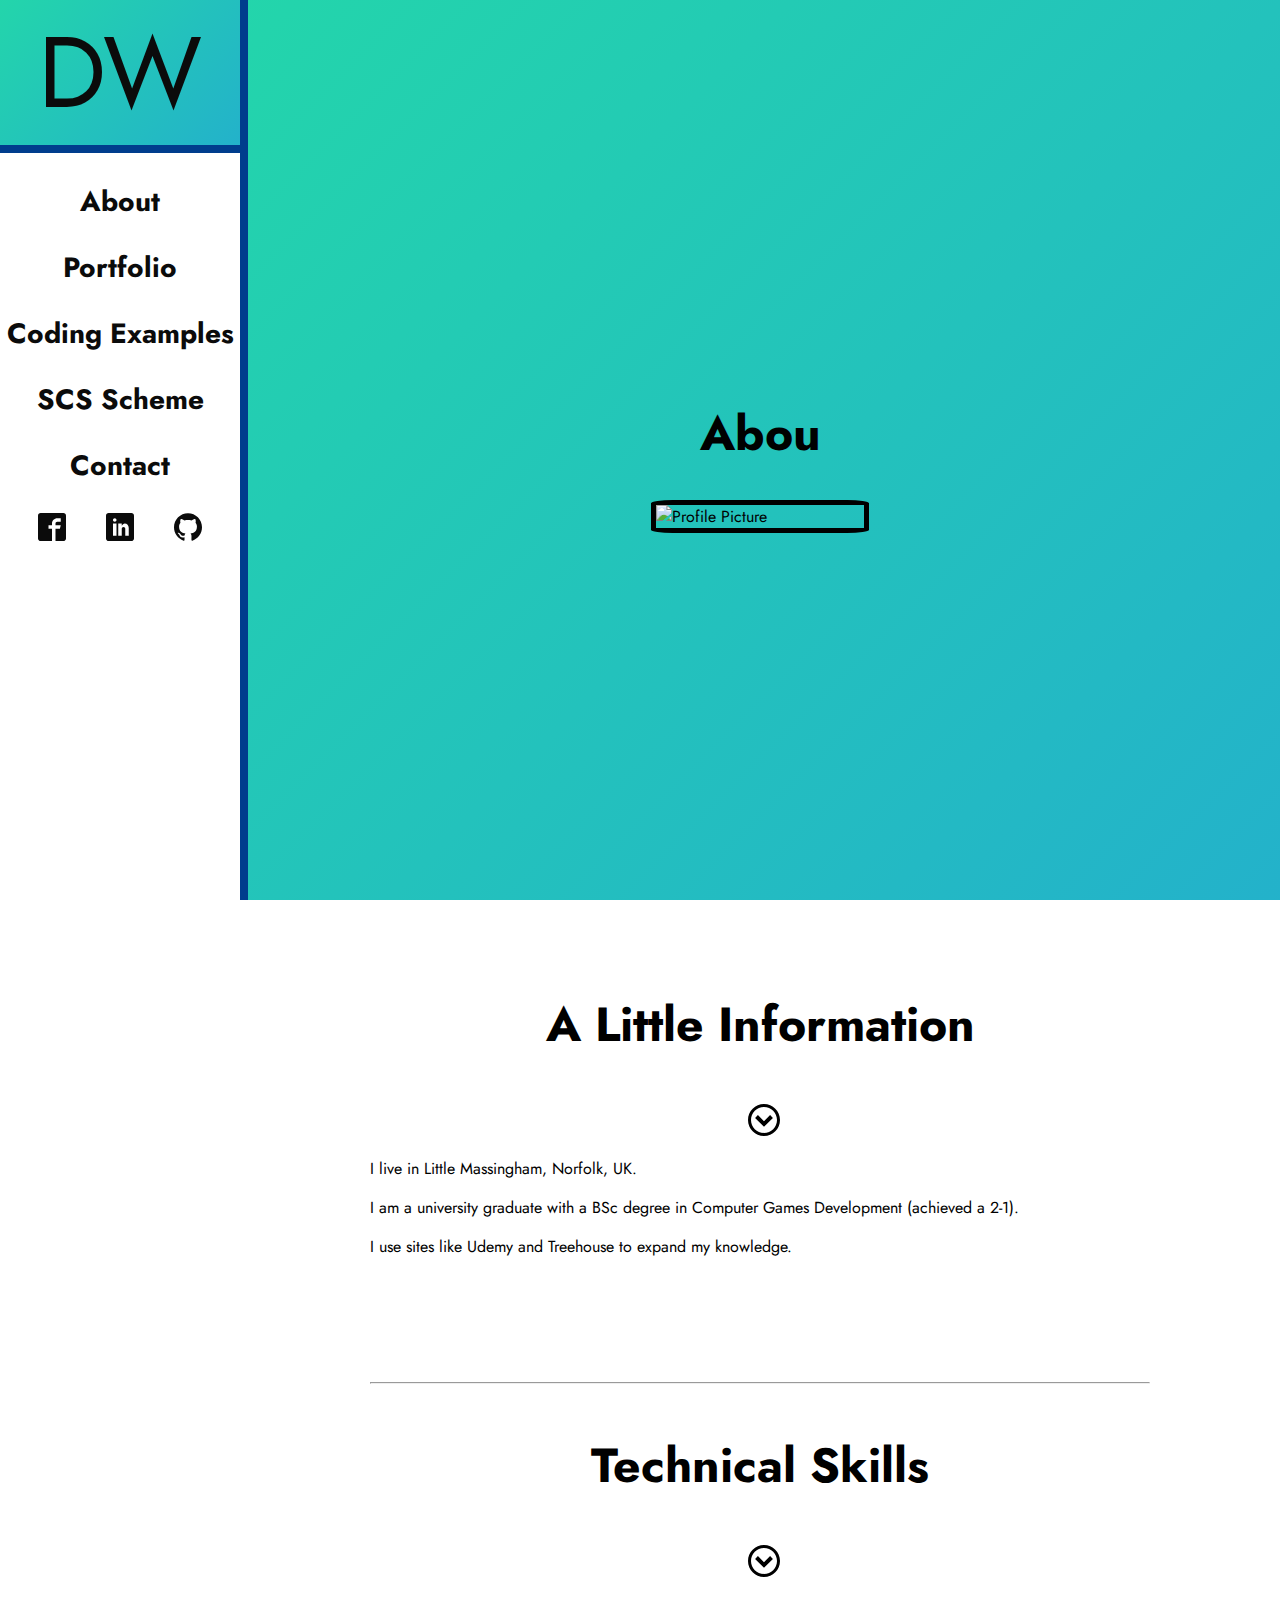
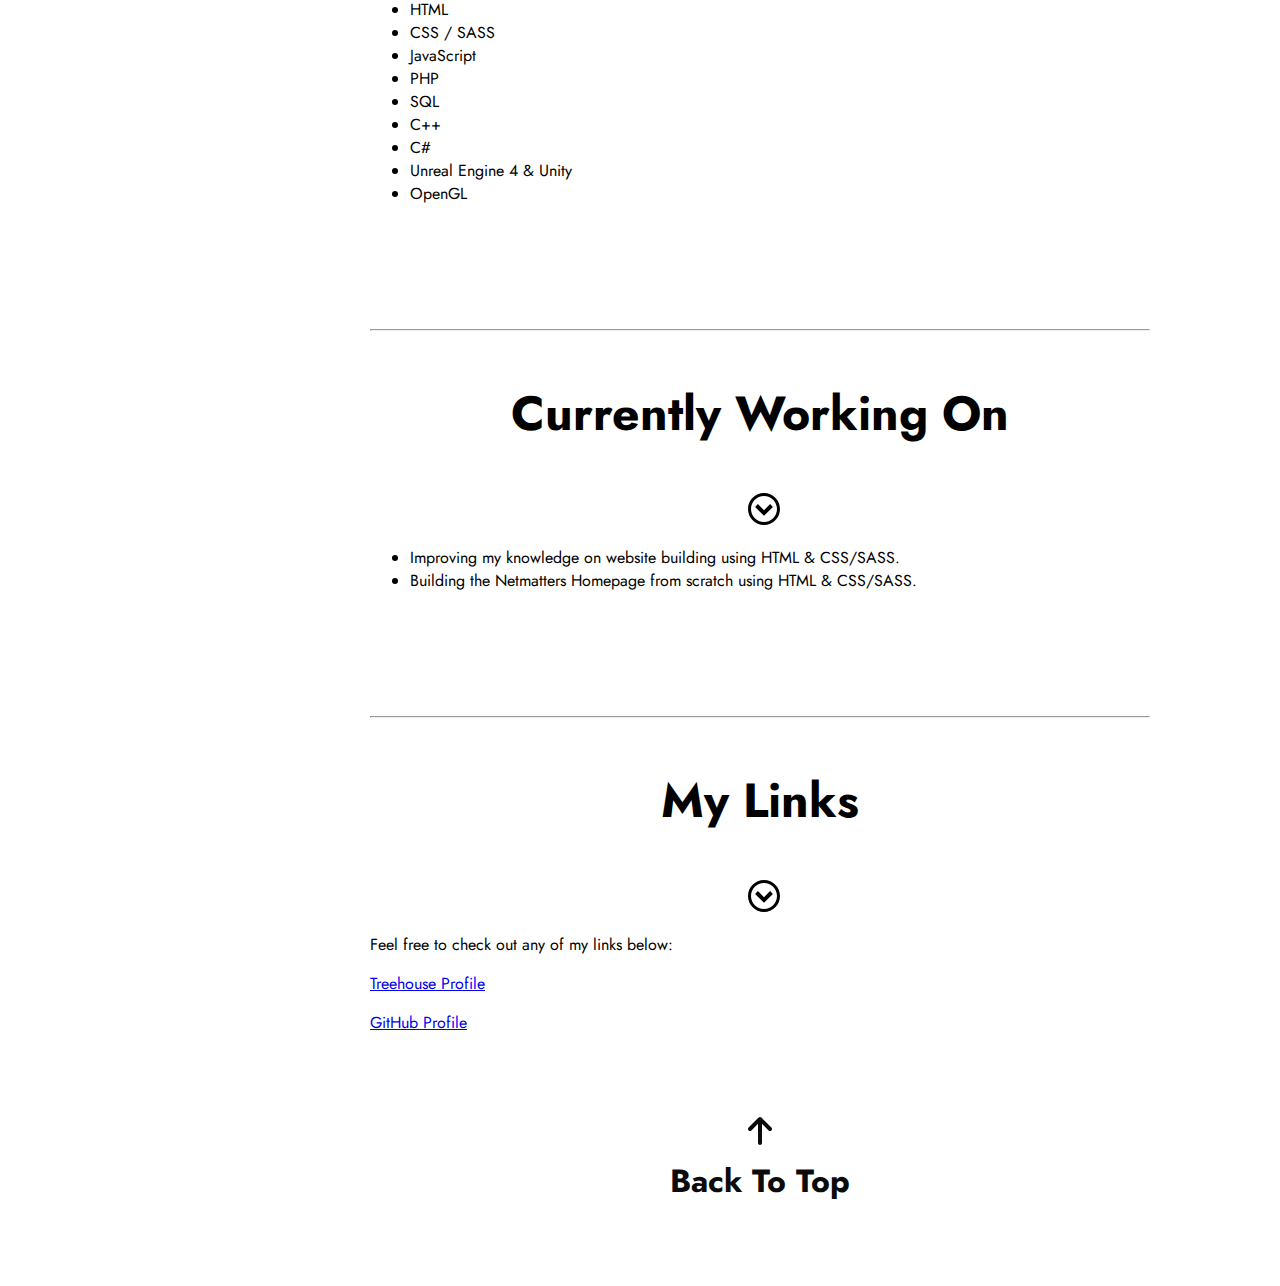
==== commit cf82b5dd: "Feedback fixes" ====
--- a/aboutme.html
+++ b/aboutme.html
@@ -52,7 +52,7 @@
             <div class="primary-nav__flex-container">
                 <ul class="primary-nav__pages">
                     <li><a href="aboutme.html">About</a></li>
-                    <li><a href="index.html">Portfolio</a></li>
+                    <li><a href="index.html#projects">Portfolio</a></li>
                     <li><a href="codingexamples.html">Coding Examples</a></li>
                     <li><a href="scsscheme.html">SCS Scheme</a></li>
                     <li><a href="index.html#contact">Contact</a></li>
@@ -86,7 +86,7 @@
         <!--Information Section-->
         <div class="container__center ishidden__section">
             <div class="section-title">
-                <h1 class="text-center">A Little Information</h1>
+                <h2 class="h1 text-center">A Little Information</h2>
                 <button class="toggle-section "><svg class="icon icon-circle-right"><use xlink:href="#icon-circle-right"></use></svg></button>
             </div>
             <div class="section-content">
@@ -102,7 +102,7 @@
         <div class="container__center ishidden__section">
             <hr>
             <div class="section-title">
-                <h1 class="text-center">Technical Skills</h1>
+                <h2 class="h1 text-center">Technical Skills</h2>
                 <button class="toggle-section "><svg class="icon icon-circle-right"><use xlink:href="#icon-circle-right"></use></svg></button> 
             </div>
             <div class="section-content">
@@ -125,7 +125,7 @@
         <div class="container__center ishidden__section">
             <hr>
             <div class="section-title">
-                <h1 class="text-center">Currently Working On</h1>
+                <h2 class="h1 text-center">Currently Working On</h2>
                 <button class="toggle-section "><svg class="icon icon-circle-right"><use xlink:href="#icon-circle-right"></use></svg></button> 
             </div>
             <div class="section-content">
@@ -142,7 +142,7 @@
         <div class="container__center">
             <hr>
             <div class="section-title">
-                <h1 class="text-center">My Links</h1>
+                <h2 class="h1 text-center">My Links</h2>
                 <button class="toggle-section "><svg class="icon icon-circle-right"><use xlink:href="#icon-circle-right"></use></svg></button>
             </div>
             <div class="section-content">
--- a/css/application.css
+++ b/css/application.css
@@ -1,2 +1,3 @@
-@keyframes gradient{0%{background-position:0% 50%}50%{background-position:100% 50%}100%{background-position:0% 50%}}html{font-family:'Jost', sans-serif;width:100%;height:100%;scroll-behavior:smooth}body{margin:0}.text-center{text-align:center}@media (min-width: 1260px){.text-center-xlarge-margin{margin-left:10%;margin-right:25%}}.margin-left{margin-left:.625rem}.margin-right{margin-right:.625rem}@media (min-width: 768px) and (max-width: 991px){.margin-top{margin-top:3.5rem}}@media (min-width: 768px) and (max-width: 991px){.margin-bottom{margin-bottom:3.4375rem}}@media (min-width: 992px) and (max-width: 1259px){.margin-bottom{margin-bottom:3.4375rem}}h1{font-size:2.5rem}@media (min-width: 768px) and (max-width: 991px){h1{font-size:3rem}}@media (min-width: 992px) and (max-width: 1259px){h1{font-size:3rem}}@media (min-width: 1260px){h1{font-size:3rem}}.h1{font-size:2.5rem}@media (min-width: 768px) and (max-width: 991px){.h1{font-size:3rem}}@media (min-width: 992px) and (max-width: 1259px){.h1{font-size:3rem}}@media (min-width: 1260px){.h1{font-size:3rem}}h2{font-size:2rem}.h2{margin-block-start:1em;margin-block-end:1em;font-size:2rem}.h3{font-size:1.5rem}.bold{font-weight:bold}footer{margin-top:.9375rem}p{text-align:justify}.inline{display:inline}code{display:inline-block;color:white;margin-left:-160px;margin-right:20px}.section-content{display:block}.flex-container{display:flex;flex-direction:column;height:100vh;margin:auto}@media (min-width: 992px) and (max-width: 1259px){.flex-container{margin-left:15rem}}@media (min-width: 1260px){.flex-container{margin-left:15rem}}.container__code{background-color:#3E3E42;overflow-x:auto}.container__center{width:75%;align-self:center;margin:3.125rem auto}@media (min-width: 320px) and (max-width: 767px){.container__center{max-width:400px}}@media (min-width: 768px) and (max-width: 991px){.container__center{width:700px}}@media (min-width: 992px) and (max-width: 1259px){.container__center--projects{width:660px}}@media (min-width: 1260px){.container__center--projects{width:90%}}.primary-nav{display:flex;flex-direction:column;position:fixed;height:100vh;background-color:#fff;border-right:8px solid #003d8d;width:0;transition:0.5s;z-index:5}@media (min-width: 992px) and (max-width: 1259px){.primary-nav{display:block;visibility:visible;width:15rem}}@media (min-width: 1260px){.primary-nav{display:block;visibility:visible;width:15rem}}.primary-nav__socials{display:flex;justify-content:center;margin-top:0;padding:0;list-style:none}@media (min-width: 320px) and (max-width: 767px){.primary-nav__socials{display:none}}@media (min-width: 768px) and (max-width: 991px){.primary-nav__socials{display:none}}.primary-nav__socials li{margin-left:1.25rem;margin-right:1.25rem;margin-bottom:0}.primary-nav__pages{display:block;list-style:none;margin-bottom:0}.primary-nav__logo{background:linear-gradient(-45deg, #ee7752, #e73c7e, #23a6d5, #23d5ab);background-size:400% 400%;animation:gradient 15s ease infinite;display:flex;justify-content:center;width:100%;color:#0b0b0b;font-size:6.25rem;text-decoration:none;text-align:center;border-bottom:8px solid #003d8d}.primary-nav ul{padding:0;text-align:center;font-size:1.75rem;font-weight:bold}.primary-nav li{margin-bottom:1.5625rem}.primary-nav li:hover{text-decoration:underline;cursor:pointer}.primary-nav a{text-decoration:none;color:#0b0b0b}.primary-nav__flex-container{display:flex;flex-direction:column}.primary-nav__hamburger{position:fixed;z-index:1;vertical-align:middle;top:1.25rem;right:1.25rem;width:3.125rem;height:3.125rem}@media (min-width: 992px) and (max-width: 1259px){.primary-nav__hamburger{display:none}}@media (min-width: 1260px){.primary-nav__hamburger{display:none}}#banner{display:flex;flex-direction:column;justify-content:center;align-items:center;height:100vh;width:100%;background:linear-gradient(-45deg, #ee7752, #e73c7e, #23a6d5, #23d5ab);background-size:400% 400%;animation:gradient 15s ease infinite}.banner__heading{display:flex;text-align:center}.banner__text{color:#111;font-variation-settings:"wght" var(--font-weight, 100);font-size:2rem;margin-left:1px;margin-right:1px}.project__grid{display:grid;gap:1.25rem}.project__grid a{color:#0b0b0b;text-decoration:none}@media (min-width: 650px) and (max-width: brkpoint-md-1){.project__grid{max-width:37.5rem;margin:0 auto}}@media (min-width: 768px) and (max-width: 991px){.project__grid{max-width:700px;margin:0 auto;grid-template-columns:50% 50%}}@media (min-width: 992px) and (max-width: 1259px){.project__grid{max-width:882px;grid-template-columns:50% 50%}}@media (min-width: 1260px){.project__grid{grid-template-columns:33% 33% 33%}}.project__block--content--height{min-height:1000px}.project__block{box-sizing:border-box}.project__block--content{border:5px solid #003d8d;border-radius:0 0 2% 2%;flex-direction:column;position:relative;transition:.5s ease}@media (min-width: 1260px){.project__block--content{height:500px}}.project__block--hover{top:0;position:relative;transition:.5s ease}.project__block--hover:hover{top:-10px;transition:.5s ease;cursor:pointer}.project__block p{margin-right:.625rem}.section-title{display:flex;flex-direction:column}.footer__container{display:flex;flex-direction:column;align-items:center}.footer__top-link{text-decoration:none;color:#0b0b0b}footer h2{margin-top:.3125rem}.project__block img{width:100%;height:100%;max-height:35.3125rem}@media (min-width: 768px) and (max-width: 991px){.project__block img{height:190px}}@media (min-width: 992px) and (max-width: 1259px){.project__block img{height:180px}}@media (min-width: 1260px){.project__block img{min-height:275px;max-height:275px}}.image__profile{width:10%;border-radius:10%;border-color:black;border:5px solid black;max-height:420px}@media (min-width: 320px) and (max-width: 767px){.image__profile{width:45%}}@media (min-width: 768px) and (max-width: 991px){.image__profile{width:25%}}@media (min-width: 650px) and (max-width: brkpoint-md-1){.image__profile{width:25%}}@media (min-width: 992px) and (max-width: 1259px){.image__profile{width:30%}}@media (min-width: 1260px){.image__profile{width:20%}}.img-container--snippet{width:100%}input,textarea{font-family:"Jost",sans-serif}input[type=text],textarea[type=text]{box-sizing:border-box;padding:12px 20px;font-size:1.2rem;position:center;width:100%;background-color:lightgrey;color:#606060;border:2px solid #4a4c59;border-radius:2px}input[type=text]:focus,textarea[type=text]:focus{background-color:#fff;color:#0b0b0b}input::placeholder,textarea::placeholder{color:#606060}.contact-form__content{display:grid;width:100%;gap:10px;grid-template-columns:50% 50%}.contact-form__first-name{grid-column-start:1;grid-column-end:3}.contact-form__first-name input:focus,.contact-form__first-name textarea:focus{outline:none}.contact-form__first-name.error input,.contact-form__first-name.error textarea{border:2px solid red}.contact-form__first-name.success input,.contact-form__first-name.success textarea{border:2px solid green}@media (min-width: 768px) and (max-width: 991px){.contact-form__first-name{grid-column-start:1;grid-column-end:2}}@media (min-width: 992px) and (max-width: 1259px){.contact-form__first-name{grid-column-start:1;grid-column-end:2}}@media (min-width: 1260px){.contact-form__first-name{grid-column-start:1;grid-column-end:2}}.contact-form__last-name{grid-column-start:1;grid-column-end:3}.contact-form__last-name input:focus,.contact-form__last-name textarea:focus{outline:none}.contact-form__last-name.error input,.contact-form__last-name.error textarea{border:2px solid red}.contact-form__last-name.success input,.contact-form__last-name.success textarea{border:2px solid green}@media (min-width: 768px) and (max-width: 991px){.contact-form__last-name{grid-column-start:2;grid-column-end:3}}@media (min-width: 992px) and (max-width: 1259px){.contact-form__last-name{grid-column-start:2;grid-column-end:3}}@media (min-width: 1260px){.contact-form__last-name{grid-column-start:2;grid-column-end:3}}.contact-form__email{grid-column-start:1;grid-column-end:3}.contact-form__email input:focus,.contact-form__email textarea:focus{outline:none}.contact-form__email.error input,.contact-form__email.error textarea{border:2px solid red}.contact-form__email.success input,.contact-form__email.success textarea{border:2px solid green}@media (min-width: 768px) and (max-width: 991px){.contact-form__email{grid-column-start:1;grid-column-end:2}}@media (min-width: 992px) and (max-width: 1259px){.contact-form__email{grid-column-start:1;grid-column-end:2}}@media (min-width: 1260px){.contact-form__email{grid-column-start:1;grid-column-end:2}}.contact-form__phone{grid-column-start:1;grid-column-end:3}.contact-form__phone input:focus,.contact-form__phone textarea:focus{outline:none}.contact-form__phone.error input,.contact-form__phone.error textarea{border:2px solid red}.contact-form__phone.success input,.contact-form__phone.success textarea{border:2px solid green}@media (min-width: 768px) and (max-width: 991px){.contact-form__phone{grid-column-start:2;grid-column-end:3}}@media (min-width: 992px) and (max-width: 1259px){.contact-form__phone{grid-column-start:2;grid-column-end:3}}@media (min-width: 1260px){.contact-form__phone{grid-column-start:2;grid-column-end:3}}.contact-form__message{grid-column-start:1;grid-column-end:3}.contact-form__message input:focus,.contact-form__message textarea:focus{outline:none}@media (min-width: 768px) and (max-width: 991px){.contact-form__message{grid-column-start:1;grid-column-end:3}}@media (min-width: 992px) and (max-width: 1259px){.contact-form__message{grid-column-start:1;grid-column-end:3}}@media (min-width: 1260px){.contact-form__message{grid-column-start:1;grid-column-end:3}}#contact-form__first-name::placeholder{color:#d64541}#contact-form__first-name:focus::placeholder{color:transparent}#contact-form__last-name::placeholder{color:#d64541}#contact-form__last-name:focus::placeholder{color:transparent}#contact-form__email::placeholder{color:#d64541}#contact-form__email:focus::placeholder{color:transparent}#contact-form__message{box-sizing:border-box;padding:12px 20px;font-size:1.2rem;position:center;width:100%;background-color:lightgrey;color:#606060;border:2px solid #4a4c59;border-radius:2px}#contact-form__message:focus{background-color:#fff}#contact-form__message:focus::placeholder{color:transparent}#contact-form__phone:focus::placeholder{color:transparent}textarea{resize:vertical}.btn__submit{font-family:"Jost",sans-serif;height:auto;line-height:35px;padding:5px 15px;text-align:center;font-size:1em;border-radius:3px;background-color:grey;color:white;row-gap:.20833em;padding:.625em 2.08333em;margin-top:2rem;margin-bottom:2rem}.btn__submit:hover{background-color:#0b0b0b;cursor:pointer}.hamburger{font-family:"Jost",sans-serif;height:auto;line-height:35px;padding:5px 15px;text-align:center;font-size:1em;border-radius:3px;background-color:grey;color:white;row-gap:.20833em;background-color:#0b0b0b;border-color:#0b0b0b;padding:7px 16px;height:50px;width:50px}@media (min-width: 992px) and (max-width: 1259px){.hamburger{display:none}}@media (min-width: 1260px){.hamburger{display:none}}.hamburger-box{display:inline-block;width:33px;height:19px;position:relative}.hamburger-inner{top:10px;right:10px;content:"";display:block;position:absolute;width:2.0625rem;height:.25rem;background-color:#fff;border-radius:0}.hamburger-inner::before{content:"";display:block;position:absolute;width:2.0625rem;height:.25rem;background-color:#fff;border-radius:0;top:-10px;bottom:0}.hamburger-inner::after{content:"";display:block;position:absolute;width:2.0625rem;height:.25rem;background-color:#fff;border-radius:0;top:10px}.hamburger-spin:hover{cursor:pointer}.hamburger-spin:hover .hamburger-inner{content:"";display:block;position:absolute;width:2.0625rem;height:.25rem;background-color:#fff;border-radius:0;transform:rotate(225deg);transition-delay:.12s;transition-timing-function:cubic-bezier(0.215, 0.61, 0.355, 1);transition:.5s ease}.hamburger-spin:hover .hamburger-inner::before{content:"";display:block;position:absolute;width:2.0625rem;height:.25rem;background-color:#fff;border-radius:0;top:0;opacity:0;transition:top .1s ease-out- ,opacity .1s ease-out .12s;transform:rotate(45deg)}.hamburger-spin:hover .hamburger-inner::before:hover{top:10px}.hamburger-spin:hover .hamburger-inner::after{content:"";display:block;position:absolute;width:2.0625rem;height:.25rem;background-color:#fff;border-radius:0;bottom:0;top:0;transform:rotate(-90deg);transition:bottom 0.1s ease-out,transform 0.22s cubic-bezier(0.215, 0.61, 0.355, 1) 0.12s}.toggle-section{background:none;border:none;outline:none;transform:rotate(90deg);transition:.5s;font-size:2rem}.rotate{transform:rotate(0deg);transition:.5s}.icon{display:inline-block;width:1em;height:1em;stroke-width:0;stroke:currentColor;fill:currentColor}.icon-arrow-up{fill:#0b0b0b;font-size:32px}.icon-facebook{fill:#0b0b0b}.icon-facebook:hover{fill:#3b5998}.icon-linkedin{fill:#0b0b0b}.icon-linkedin:hover{fill:#0077B5}.icon-github:hover{fill:#6e5494}
+@keyframes gradient{0%{background-position:0% 50%}50%{background-position:100% 50%}100%{background-position:0% 50%}}html{font-family:'Jost', sans-serif;width:100%;height:100%;scroll-behavior:smooth}body{margin:0}.text-center{text-align:center}@media (min-width: 1260px){.text-center-xlarge-margin{margin-left:10%;margin-right:25%}}.margin-left{margin-left:.625rem}.margin-right{margin-right:.625rem}@media (min-width: 768px) and (max-width: 991px){.margin-top{margin-top:3.5rem}}@media (min-width: 768px) and (max-width: 991px){.margin-bottom{margin-bottom:3.4375rem}}@media (min-width: 992px) and (max-width: 1259px){.margin-bottom{margin-bottom:3.4375rem}}h1{font-size:3rem}@media (min-width: 768px) and (max-width: 991px){h1{font-size:3rem}}@media (min-width: 992px) and (max-width: 1259px){h1{font-size:3rem}}@media (min-width: 1260px){h1{font-size:3rem}}.h1{font-size:2.5rem}@media (min-width: 768px) and (max-width: 991px){.h1{font-size:3rem}}@media (min-width: 992px) and (max-width: 1259px){.h1{font-size:3rem}}@media (min-width: 1260px){.h1{font-size:3rem}}h2{font-size:2rem}.h2{margin-block-start:1em;margin-block-end:1em;font-size:2rem}.h3{font-size:1.5rem}.bold{font-weight:bold}footer{margin-top:.9375rem}p{text-align:justify}.inline{display:inline}code{display:inline-block;color:white;margin-left:-160px;margin-right:20px}.section-content{display:block}.section-content h3{margin-top:2rem}.flex-container{display:flex;flex-direction:column;height:100vh;margin:auto}@media (min-width: 992px) and (max-width: 1259px){.flex-container{margin-left:15rem}}@media (min-width: 1260px){.flex-container{margin-left:15rem}}.container__code{background-color:#3E3E42;margin-top:4rem;overflow-x:auto}.container__center{width:75%;align-self:center;margin:3.125rem auto}@media (min-width: 320px) and (max-width: 767px){.container__center{max-width:400px}}@media (min-width: 768px) and (max-width: 991px){.container__center{width:700px}}@media (min-width: 992px) and (max-width: 1259px){.container__center--projects{width:660px}}@media (min-width: 1260px){.container__center--projects{width:90%}}.primary-nav{display:flex;flex-direction:column;position:fixed;height:100vh;background-color:#fff;border-right:8px solid #003d8d;width:0;transition:0.5s;z-index:5}@media (orientation: landscape){.primary-nav{overflow-x:auto}}@media (min-width: 992px) and (max-width: 1259px){.primary-nav{display:block;visibility:visible;width:15rem}}@media (min-width: 1260px){.primary-nav{display:block;visibility:visible;width:15rem}}.primary-nav__socials{display:flex;justify-content:center;margin-top:0;padding:0;list-style:none}@media (min-width: 320px) and (max-width: 767px){.primary-nav__socials{display:none}}@media (min-width: 768px) and (max-width: 991px){.primary-nav__socials{display:none}}.primary-nav__socials li{margin-left:1.25rem;margin-right:1.25rem;margin-bottom:0}.primary-nav__pages{display:block;list-style:none;margin-bottom:0}.primary-nav__logo{background:linear-gradient(-45deg, #ee7752, #e73c7e, #23a6d5, #23d5ab);background-size:400% 400%;animation:gradient 15s ease infinite;display:flex;justify-content:center;width:100%;color:#0b0b0b;font-size:6.25rem;text-decoration:none;text-align:center;border-bottom:8px solid #003d8d}.primary-nav ul{padding:0;text-align:center;font-size:1.75rem;font-weight:bold}.primary-nav li{margin-bottom:1.5625rem}.primary-nav li:hover{text-decoration:underline;cursor:pointer}.primary-nav a{text-decoration:none;color:#0b0b0b}.primary-nav__flex-container{display:flex;flex-direction:column}.primary-nav__hamburger{position:fixed;z-index:1;vertical-align:middle;top:1.25rem;right:1.25rem;width:3.125rem;height:3.125rem}@media (min-width: 992px) and (max-width: 1259px){.primary-nav__hamburger{display:none}}@media (min-width: 1260px){.primary-nav__hamburger{display:none}}#banner{display:flex;flex-direction:column;justify-content:center;align-items:center;height:100vh;width:100%;background:linear-gradient(-45deg, #ee7752, #e73c7e, #23a6d5, #23d5ab);background-size:400% 400%;animation:gradient 15s ease infinite}.banner__heading{display:flex;text-align:center}.banner__text{color:#111;font-variation-settings:"wght" var(--font-weight, 100);font-size:2rem;margin-left:1px;margin-right:1px}.project__grid{display:grid;gap:1.25rem}.project__grid a{color:#0b0b0b;text-decoration:none}@media (min-width: 650px) and (max-width: brkpoint-md-1){.project__grid{max-width:37.5rem;margin:0 auto}}@media (min-width: 768px) and (max-width: 991px){.project__grid{max-width:700px;margin:0 auto;grid-template-columns:50% 50%}}@media (min-width: 992px) and (max-width: 1259px){.project__grid{max-width:882px;grid-template-columns:50% 50%}}@media (min-width: 1260px){.project__grid{grid-template-columns:33% 33% 33%}}.project__block--content--height{min-height:1000px}.project__block{box-sizing:border-box}.project__block--content{border:5px solid #003d8d;border-radius:0 0 2% 2%;flex-direction:column;position:relative;transition:.5s ease}@media (min-width: 1260px){.project__block--content{height:500px}}.project__block--hover{top:0;position:relative;transition:.5s ease}.project__block--hover:hover{top:-10px;transition:.5s ease;cursor:pointer}.project__block p{margin-right:.625rem}.section-title{display:flex;flex-direction:column}.footer__container{display:flex;flex-direction:column;align-items:center}.footer__top-link{text-decoration:none;color:#0b0b0b}footer h2{margin-top:.3125rem}.project__block img{width:100%;height:100%;max-height:35.3125rem}@media (min-width: 768px) and (max-width: 991px){.project__block img{height:190px}}@media (min-width: 992px) and (max-width: 1259px){.project__block img{height:180px}}@media (min-width: 1260px){.project__block img{min-height:275px;max-height:275px}}.image__profile{width:10%;border-radius:10%;border-color:black;border:5px solid black;max-height:420px}@media (min-width: 320px) and (max-width: 767px){.image__profile{width:45%}}@media (min-width: 768px) and (max-width: 991px){.image__profile{width:25%}}@media (min-width: 650px) and (max-width: brkpoint-md-1){.image__profile{width:25%}}@media (min-width: 992px) and (max-width: 1259px){.image__profile{width:30%}}@media (min-width: 1260px){.image__profile{width:20%}}.img-container--snippet{width:100%}input,textarea{font-family:"Jost",sans-serif}input[type=text],textarea[type=text]{box-sizing:border-box;padding:12px 20px;font-size:1.2rem;position:center;width:100%;background-color:lightgrey;color:#606060;border:2px solid #4a4c59;border-radius:2px}input[type=text]:focus,textarea[type=text]:focus{background-color:#fff;color:#0b0b0b}input::placeholder,textarea::placeholder{color:#606060}.contact-form__content{display:grid;width:100%;gap:10px;grid-template-columns:50% 50%}.contact-form__first-name{grid-column-start:1;grid-column-end:3}.contact-form__first-name input:focus,.contact-form__first-name textarea:focus{outline:none}.contact-form__first-name.error input,.contact-form__first-name.error textarea{border:2px solid red}.contact-form__first-name.success input,.contact-form__first-name.success textarea{border:2px solid green}@media (min-width: 768px) and (max-width: 991px){.contact-form__first-name{grid-column-start:1;grid-column-end:2}}@media (min-width: 992px) and (max-width: 1259px){.contact-form__first-name{grid-column-start:1;grid-column-end:2}}@media (min-width: 1260px){.contact-form__first-name{grid-column-start:1;grid-column-end:2}}.contact-form__last-name{grid-column-start:1;grid-column-end:3}.contact-form__last-name input:focus,.contact-form__last-name textarea:focus{outline:none}.contact-form__last-name.error input,.contact-form__last-name.error textarea{border:2px solid red}.contact-form__last-name.success input,.contact-form__last-name.success textarea{border:2px solid green}@media (min-width: 768px) and (max-width: 991px){.contact-form__last-name{grid-column-start:2;grid-column-end:3}}@media (min-width: 992px) and (max-width: 1259px){.contact-form__last-name{grid-column-start:2;grid-column-end:3}}@media (min-width: 1260px){.contact-form__last-name{grid-column-start:2;grid-column-end:3}}.contact-form__email{grid-column-start:1;grid-column-end:3}.contact-form__email input:focus,.contact-form__email textarea:focus{outline:none}.contact-form__email.error input,.contact-form__email.error textarea{border:2px solid red}.contact-form__email.success input,.contact-form__email.success textarea{border:2px solid green}@media (min-width: 768px) and (max-width: 991px){.contact-form__email{grid-column-start:1;grid-column-end:2}}@media (min-width: 992px) and (max-width: 1259px){.contact-form__email{grid-column-start:1;grid-column-end:2}}@media (min-width: 1260px){.contact-form__email{grid-column-start:1;grid-column-end:2}}.contact-form__phone{grid-column-start:1;grid-column-end:3}.contact-form__phone input:focus,.contact-form__phone textarea:focus{outline:none}.contact-form__phone.error input,.contact-form__phone.error textarea{border:2px solid red}.contact-form__phone.success input,.contact-form__phone.success textarea{border:2px solid green}@media (min-width: 768px) and (max-width: 991px){.contact-form__phone{grid-column-start:2;grid-column-end:3}}@media (min-width: 992px) and (max-width: 1259px){.contact-form__phone{grid-column-start:2;grid-column-end:3}}@media (min-width: 1260px){.contact-form__phone{grid-column-start:2;grid-column-end:3}}.contact-form__message{grid-column-start:1;grid-column-end:3}.contact-form__message input:focus,.contact-form__message textarea:focus{outline:none}@media (min-width: 768px) and (max-width: 991px){.contact-form__message{grid-column-start:1;grid-column-end:3}}@media (min-width: 992px) and (max-width: 1259px){.contact-form__message{grid-column-start:1;grid-column-end:3}}@media (min-width: 1260px){.contact-form__message{grid-column-start:1;grid-column-end:3}}#contact-form__first-name::placeholder{color:#d64541}#contact-form__first-name:focus::placeholder{color:transparent}#contact-form__last-name::placeholder{color:#d64541}#contact-form__last-name:focus::placeholder{color:transparent}#contact-form__email::placeholder{color:#d64541}#contact-form__email:focus::placeholder{color:transparent}#contact-form__message{box-sizing:border-box;padding:12px 20px;font-size:1.2rem;position:center;width:100%;background-color:lightgrey;color:#606060;border:2px solid #4a4c59;border-radius:2px}#contact-form__message:focus{background-color:#fff}#contact-form__message:focus::placeholder{color:transparent}#contact-form__phone:focus::placeholder{color:transparent}textarea{resize:vertical}.btn__submit{font-family:"Jost",sans-serif;height:auto;line-height:35px;padding:5px 15px;text-align:center;font-size:1em;border-radius:3px;background-color:grey;color:white;row-gap:.20833em;padding:.625em 2.08333em;margin-top:2rem;margin-bottom:2rem}.btn__submit:hover{background-color:#0b0b0b;cursor:pointer}.hamburger{font-family:"Jost",sans-serif;height:auto;line-height:35px;padding:5px 15px;text-align:center;font-size:1em;border-radius:3px;background-color:grey;color:white;row-gap:.20833em;background-color:#0b0b0b;border-color:#0b0b0b;padding:7px 16px;height:50px;width:50px}@media (min-width: 992px) and (max-width: 1259px){.hamburger{display:none}}@media (min-width: 1260px){.hamburger{display:none}}.hamburger-box{display:inline-block;width:33px;height:19px;position:relative}.hamburger-inner{top:10px;right:10px;content:"";display:block;position:absolute;width:2.0625rem;height:.25rem;background-color:#fff;border-radius:0}.hamburger-inner::before{content:"";display:block;position:absolute;width:2.0625rem;height:.25rem;background-color:#fff;border-radius:0;top:-10px;bottom:0}.hamburger-inner::after{content:"";display:block;position:absolute;width:2.0625rem;height:.25rem;background-color:#fff;border-radius:0;top:10px}.hamburger-spin{cursor:pointer}.hamburger-spin .hamburger-inner{content:"";display:block;position:absolute;width:2.0625rem;height:.25rem;background-color:#fff;border-radius:0;transform:rotate(225deg);transition-delay:.12s;transition-timing-function:cubic-bezier(0.215, 0.61, 0.355, 1);transition:.5s ease}.hamburger-spin .hamburger-inner::before{content:"";display:block;position:absolute;width:2.0625rem;height:.25rem;background-color:#fff;border-radius:0;top:0;opacity:0;transition:top .1s ease-out+ ,opacity .1s ease-out .12s;transform:rotate(45deg)}.hamburger-spin .hamburger-inner::before:hover{top:10px}.hamburger-spin .hamburger-inner::after{content:"";display:block;position:absolute;width:2.0625rem;height:.25rem;background-color:#fff;border-radius:0;bottom:0;top:0;transform:rotate(-90deg);transition:bottom 0.1s ease-out,transform 0.22s cubic-bezier(0.215, 0.61, 0.355, 1) 0.12s}.hamburger-spin-backwards{cursor:pointer}.hamburger-spin-backwards .hamburger-inner{content:"";display:block;position:absolute;width:2.0625rem;height:.25rem;background-color:#fff;border-radius:0;transform:rotate(-180deg);transition-delay:.12s;transition-timing-function:cubic-bezier(0.215, 0.61, 0.355, 1);transition:.5s ease}.hamburger-spin-backwards .hamburger-inner::before{content:"";display:block;position:absolute;width:2.0625rem;height:.25rem;background-color:#fff;border-radius:0;top:10px;opacity:1;transform:rotate(180deg);transition:top .1s ease-out+ ,opacity .1s ease-out .12s}.hamburger-spin-backwards .hamburger-inner::before:hover{top:10px}.hamburger-spin-backwards .hamburger-inner::after{content:"";display:block;position:absolute;width:2.0625rem;height:.25rem;background-color:#fff;border-radius:0;bottom:0;top:-10px;transform:rotate(180deg);transition:bottom 0.1s ease-out,transform 0.22s cubic-bezier(0.215, 0.61, 0.355, 1) 0.12s}.toggle-section{background:none;border:none;outline:none;transform:rotate(90deg);transition:.5s;font-size:2rem;cursor:pointer}.rotate{transform:rotate(0deg);transition:.5s}.icon{display:inline-block;width:1em;height:1em;stroke-width:0;stroke:currentColor;fill:currentColor}.icon-arrow-up{fill:#0b0b0b;font-size:32px}.icon-facebook{fill:#0b0b0b}.icon-facebook:hover{fill:#3b5998}.icon-linkedin{fill:#0b0b0b}.icon-linkedin:hover{fill:#0077B5}.icon-github:hover{fill:#6e5494}
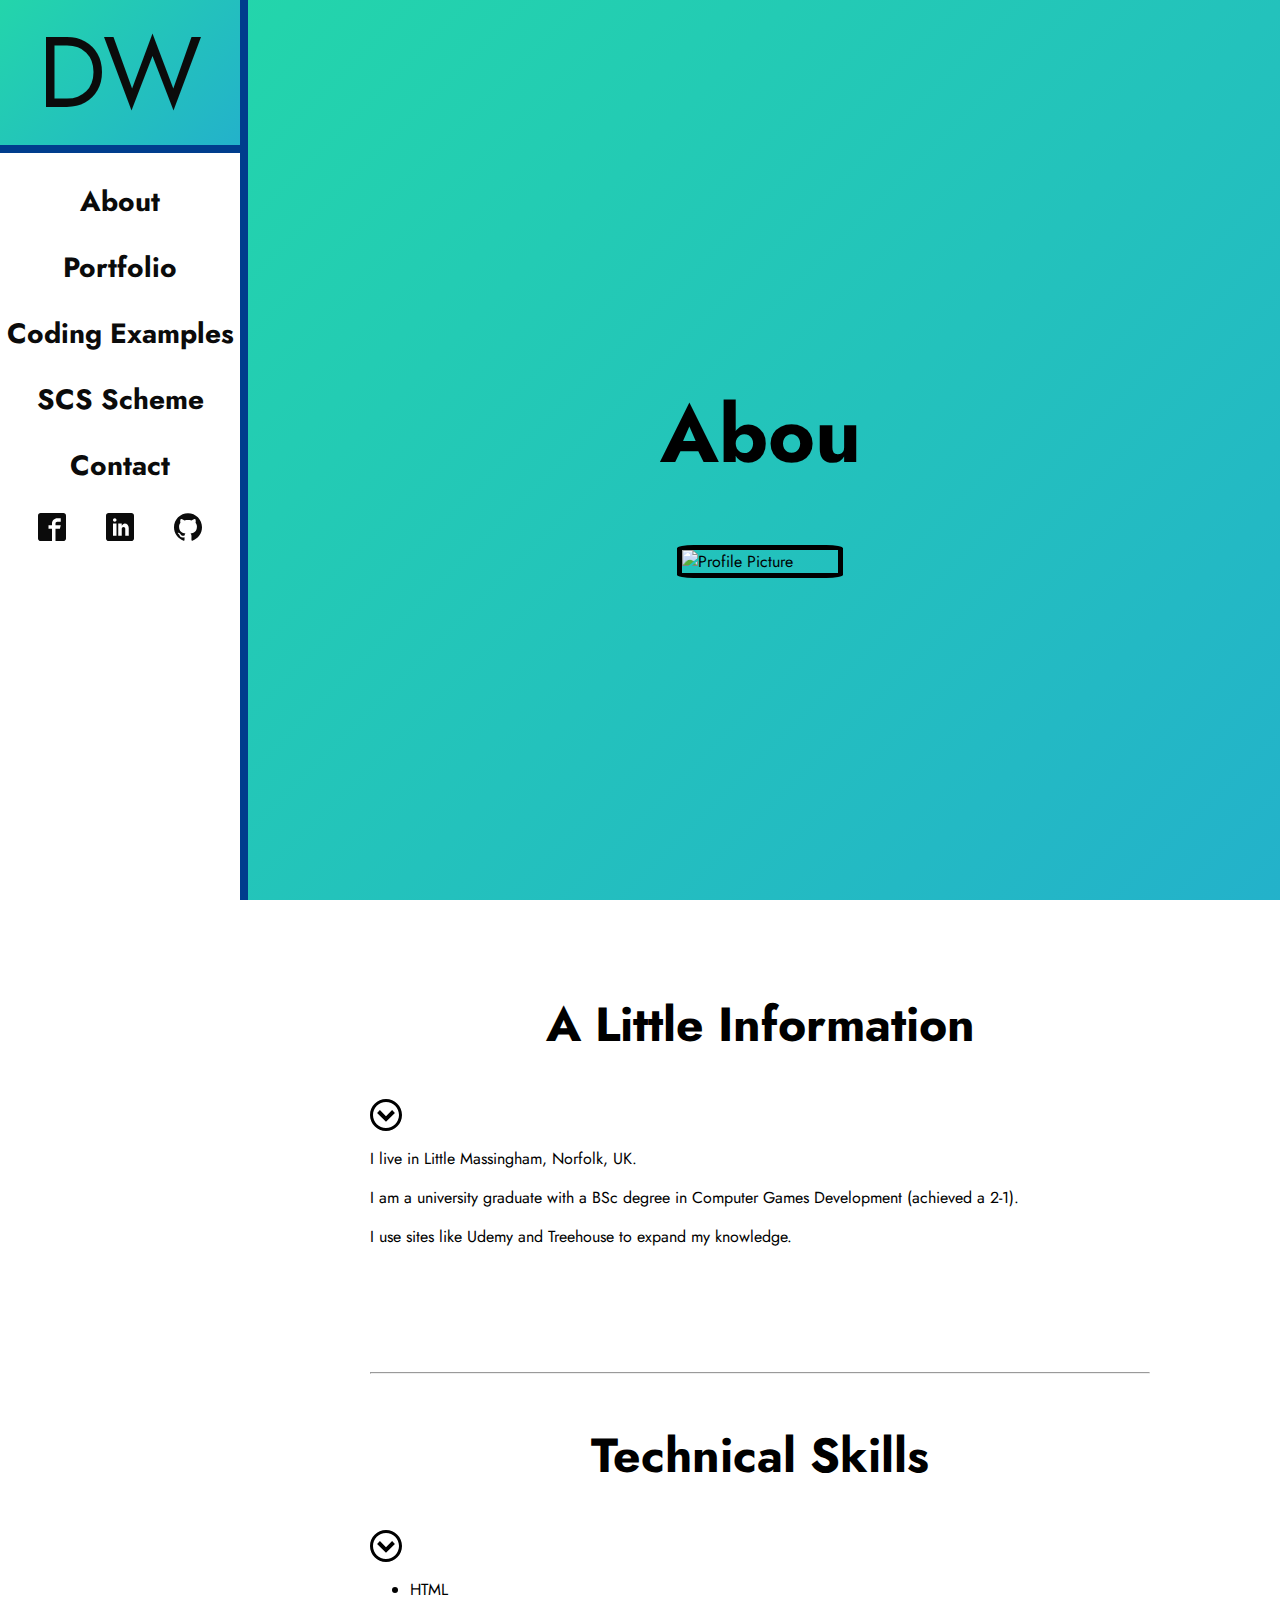
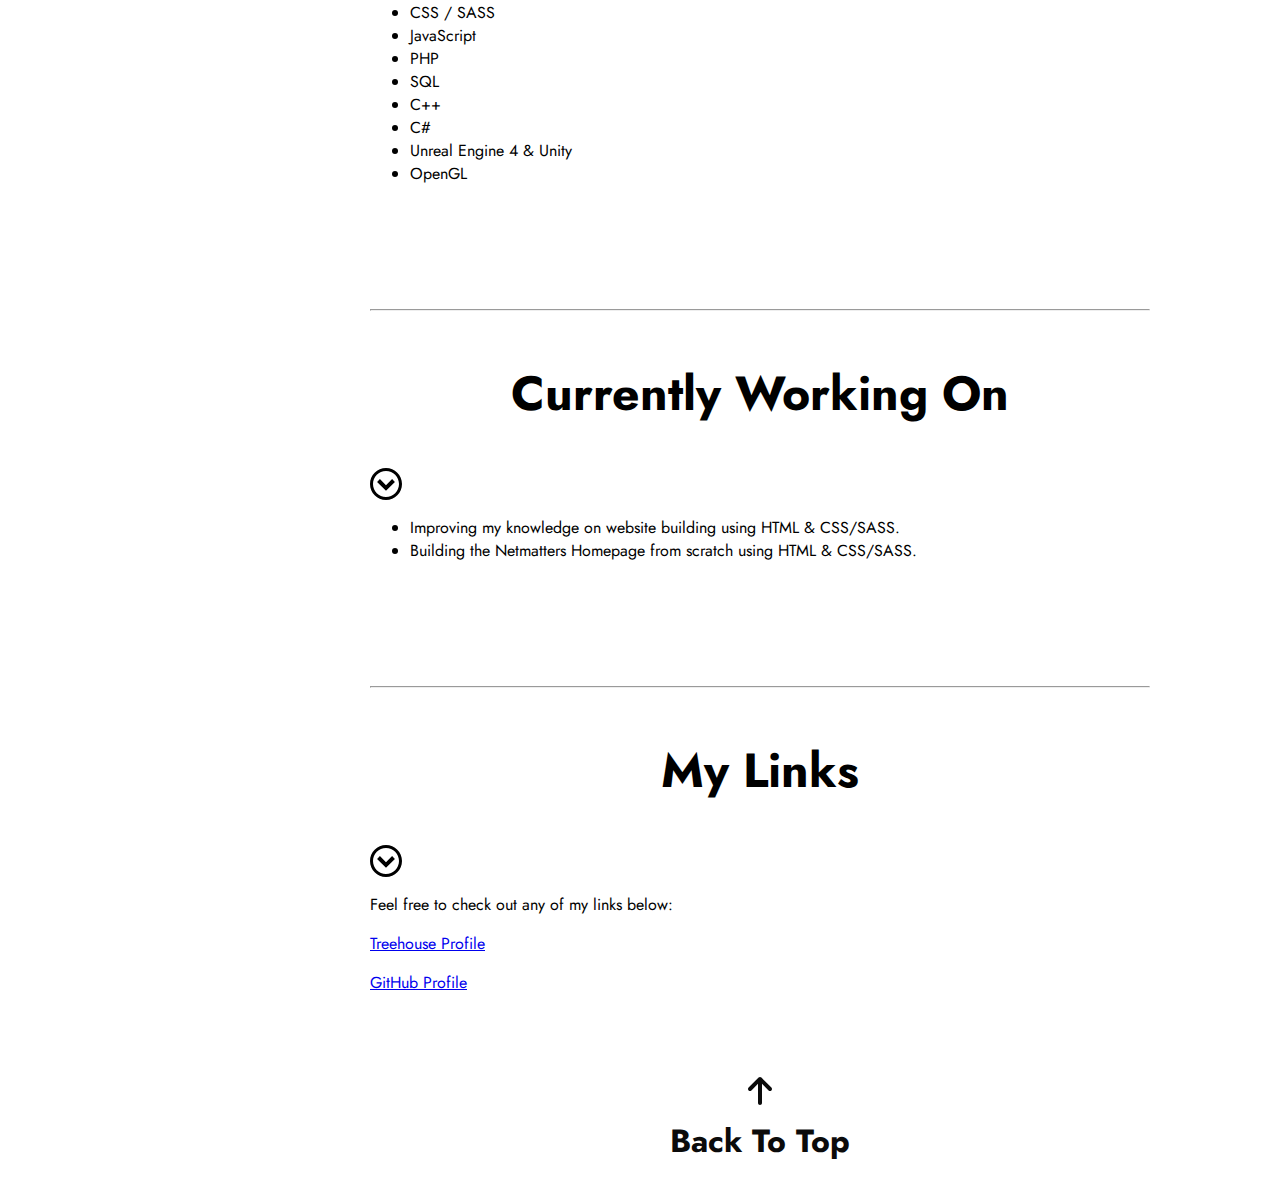
==== commit 44e5b5a8: "Portfolio JS Submission" ====
--- a/aboutme.html
+++ b/aboutme.html
@@ -36,7 +36,7 @@
 
     <!--Hamburger-->
     <div class="primary-nav__hamburger ishidden__hamburger">
-        <button type="button" class="primary-nav__hamburger hamburger hamburger-spin is-active">
+        <button id="btn__hamburger" type="button" class="primary-nav__hamburger hamburger inactive">
             <span class="hamburger-box">
                 <span class="hamburger-inner"></span>
             </span>
@@ -169,7 +169,6 @@
         </footer>
     </div>
     <script src="js/jquery-3.7.1.min.js"></script>
-    <script src="js/gsap-public/minified/gsap.min.js"></script>
     <script src="js/navMenuToggle.js"></script>
     <script src="js/sectionToggle.js"></script>
     <script src="js/main.js"></script>
--- a/css/application.css
+++ b/css/application.css
@@ -1,3 +1,3 @@
-@keyframes gradient{0%{background-position:0% 50%}50%{background-position:100% 50%}100%{background-position:0% 50%}}html{font-family:'Jost', sans-serif;width:100%;height:100%;scroll-behavior:smooth}body{margin:0}.text-center{text-align:center}@media (min-width: 1260px){.text-center-xlarge-margin{margin-left:10%;margin-right:25%}}.margin-left{margin-left:.625rem}.margin-right{margin-right:.625rem}@media (min-width: 768px) and (max-width: 991px){.margin-top{margin-top:3.5rem}}@media (min-width: 768px) and (max-width: 991px){.margin-bottom{margin-bottom:3.4375rem}}@media (min-width: 992px) and (max-width: 1259px){.margin-bottom{margin-bottom:3.4375rem}}h1{font-size:3rem}@media (min-width: 768px) and (max-width: 991px){h1{font-size:3rem}}@media (min-width: 992px) and (max-width: 1259px){h1{font-size:3rem}}@media (min-width: 1260px){h1{font-size:3rem}}.h1{font-size:2.5rem}@media (min-width: 768px) and (max-width: 991px){.h1{font-size:3rem}}@media (min-width: 992px) and (max-width: 1259px){.h1{font-size:3rem}}@media (min-width: 1260px){.h1{font-size:3rem}}h2{font-size:2rem}.h2{margin-block-start:1em;margin-block-end:1em;font-size:2rem}.h3{font-size:1.5rem}.bold{font-weight:bold}footer{margin-top:.9375rem}p{text-align:justify}.inline{display:inline}code{display:inline-block;color:white;margin-left:-160px;margin-right:20px}.section-content{display:block}.section-content h3{margin-top:2rem}.flex-container{display:flex;flex-direction:column;height:100vh;margin:auto}@media (min-width: 992px) and (max-width: 1259px){.flex-container{margin-left:15rem}}@media (min-width: 1260px){.flex-container{margin-left:15rem}}.container__code{background-color:#3E3E42;margin-top:4rem;overflow-x:auto}.container__center{width:75%;align-self:center;margin:3.125rem auto}@media (min-width: 320px) and (max-width: 767px){.container__center{max-width:400px}}@media (min-width: 768px) and (max-width: 991px){.container__center{width:700px}}@media (min-width: 992px) and (max-width: 1259px){.container__center--projects{width:660px}}@media (min-width: 1260px){.container__center--projects{width:90%}}.primary-nav{display:flex;flex-direction:column;position:fixed;height:100vh;background-color:#fff;border-right:8px solid #003d8d;width:0;transition:0.5s;z-index:5}@media (orientation: landscape){.primary-nav{overflow-x:auto}}@media (min-width: 992px) and (max-width: 1259px){.primary-nav{display:block;visibility:visible;width:15rem}}@media (min-width: 1260px){.primary-nav{display:block;visibility:visible;width:15rem}}.primary-nav__socials{display:flex;justify-content:center;margin-top:0;padding:0;list-style:none}@media (min-width: 320px) and (max-width: 767px){.primary-nav__socials{display:none}}@media (min-width: 768px) and (max-width: 991px){.primary-nav__socials{display:none}}.primary-nav__socials li{margin-left:1.25rem;margin-right:1.25rem;margin-bottom:0}.primary-nav__pages{display:block;list-style:none;margin-bottom:0}.primary-nav__logo{background:linear-gradient(-45deg, #ee7752, #e73c7e, #23a6d5, #23d5ab);background-size:400% 400%;animation:gradient 15s ease infinite;display:flex;justify-content:center;width:100%;color:#0b0b0b;font-size:6.25rem;text-decoration:none;text-align:center;border-bottom:8px solid #003d8d}.primary-nav ul{padding:0;text-align:center;font-size:1.75rem;font-weight:bold}.primary-nav li{margin-bottom:1.5625rem}.primary-nav li:hover{text-decoration:underline;cursor:pointer}.primary-nav a{text-decoration:none;color:#0b0b0b}.primary-nav__flex-container{display:flex;flex-direction:column}.primary-nav__hamburger{position:fixed;z-index:1;vertical-align:middle;top:1.25rem;right:1.25rem;width:3.125rem;height:3.125rem}@media (min-width: 992px) and (max-width: 1259px){.primary-nav__hamburger{display:none}}@media (min-width: 1260px){.primary-nav__hamburger{display:none}}#banner{display:flex;flex-direction:column;justify-content:center;align-items:center;height:100vh;width:100%;background:linear-gradient(-45deg, #ee7752, #e73c7e, #23a6d5, #23d5ab);background-size:400% 400%;animation:gradient 15s ease infinite}.banner__heading{display:flex;text-align:center}.banner__text{color:#111;font-variation-settings:"wght" var(--font-weight, 100);font-size:2rem;margin-left:1px;margin-right:1px}.project__grid{display:grid;gap:1.25rem}.project__grid a{color:#0b0b0b;text-decoration:none}@media (min-width: 650px) and (max-width: brkpoint-md-1){.project__grid{max-width:37.5rem;margin:0 auto}}@media (min-width: 768px) and (max-width: 991px){.project__grid{max-width:700px;margin:0 auto;grid-template-columns:50% 50%}}@media (min-width: 992px) and (max-width: 1259px){.project__grid{max-width:882px;grid-template-columns:50% 50%}}@media (min-width: 1260px){.project__grid{grid-template-columns:33% 33% 33%}}.project__block--content--height{min-height:1000px}.project__block{box-sizing:border-box}.project__block--content{border:5px solid #003d8d;border-radius:0 0 2% 2%;flex-direction:column;position:relative;transition:.5s ease}@media (min-width: 1260px){.project__block--content{height:500px}}.project__block--hover{top:0;position:relative;transition:.5s ease}.project__block--hover:hover{top:-10px;transition:.5s ease;cursor:pointer}.project__block p{margin-right:.625rem}.section-title{display:flex;flex-direction:column}.footer__container{display:flex;flex-direction:column;align-items:center}.footer__top-link{text-decoration:none;color:#0b0b0b}footer h2{margin-top:.3125rem}.project__block img{width:100%;height:100%;max-height:35.3125rem}@media (min-width: 768px) and (max-width: 991px){.project__block img{height:190px}}@media (min-width: 992px) and (max-width: 1259px){.project__block img{height:180px}}@media (min-width: 1260px){.project__block img{min-height:275px;max-height:275px}}.image__profile{width:10%;border-radius:10%;border-color:black;border:5px solid black;max-height:420px}@media (min-width: 320px) and (max-width: 767px){.image__profile{width:45%}}@media (min-width: 768px) and (max-width: 991px){.image__profile{width:25%}}@media (min-width: 650px) and (max-width: brkpoint-md-1){.image__profile{width:25%}}@media (min-width: 992px) and (max-width: 1259px){.image__profile{width:30%}}@media (min-width: 1260px){.image__profile{width:20%}}.img-container--snippet{width:100%}input,textarea{font-family:"Jost",sans-serif}input[type=text],textarea[type=text]{box-sizing:border-box;padding:12px 20px;font-size:1.2rem;position:center;width:100%;background-color:lightgrey;color:#606060;border:2px solid #4a4c59;border-radius:2px}input[type=text]:focus,textarea[type=text]:focus{background-color:#fff;color:#0b0b0b}input::placeholder,textarea::placeholder{color:#606060}.contact-form__content{display:grid;width:100%;gap:10px;grid-template-columns:50% 50%}.contact-form__first-name{grid-column-start:1;grid-column-end:3}.contact-form__first-name input:focus,.contact-form__first-name textarea:focus{outline:none}.contact-form__first-name.error input,.contact-form__first-name.error textarea{border:2px solid red}.contact-form__first-name.success input,.contact-form__first-name.success textarea{border:2px solid green}@media (min-width: 768px) and (max-width: 991px){.contact-form__first-name{grid-column-start:1;grid-column-end:2}}@media (min-width: 992px) and (max-width: 1259px){.contact-form__first-name{grid-column-start:1;grid-column-end:2}}@media (min-width: 1260px){.contact-form__first-name{grid-column-start:1;grid-column-end:2}}.contact-form__last-name{grid-column-start:1;grid-column-end:3}.contact-form__last-name input:focus,.contact-form__last-name textarea:focus{outline:none}.contact-form__last-name.error input,.contact-form__last-name.error textarea{border:2px solid red}.contact-form__last-name.success input,.contact-form__last-name.success textarea{border:2px solid green}@media (min-width: 768px) and (max-width: 991px){.contact-form__last-name{grid-column-start:2;grid-column-end:3}}@media (min-width: 992px) and (max-width: 1259px){.contact-form__last-name{grid-column-start:2;grid-column-end:3}}@media (min-width: 1260px){.contact-form__last-name{grid-column-start:2;grid-column-end:3}}.contact-form__email{grid-column-start:1;grid-column-end:3}.contact-form__email input:focus,.contact-form__email textarea:focus{outline:none}.contact-form__email.error input,.contact-form__email.error textarea{border:2px solid red}.contact-form__email.success input,.contact-form__email.success textarea{border:2px solid green}@media (min-width: 768px) and (max-width: 991px){.contact-form__email{grid-column-start:1;grid-column-end:2}}@media (min-width: 992px) and (max-width: 1259px){.contact-form__email{grid-column-start:1;grid-column-end:2}}@media (min-width: 1260px){.contact-form__email{grid-column-start:1;grid-column-end:2}}.contact-form__phone{grid-column-start:1;grid-column-end:3}.contact-form__phone input:focus,.contact-form__phone textarea:focus{outline:none}.contact-form__phone.error input,.contact-form__phone.error textarea{border:2px solid red}.contact-form__phone.success input,.contact-form__phone.success textarea{border:2px solid green}@media (min-width: 768px) and (max-width: 991px){.contact-form__phone{grid-column-start:2;grid-column-end:3}}@media (min-width: 992px) and (max-width: 1259px){.contact-form__phone{grid-column-start:2;grid-column-end:3}}@media (min-width: 1260px){.contact-form__phone{grid-column-start:2;grid-column-end:3}}.contact-form__message{grid-column-start:1;grid-column-end:3}.contact-form__message input:focus,.contact-form__message textarea:focus{outline:none}@media (min-width: 768px) and (max-width: 991px){.contact-form__message{grid-column-start:1;grid-column-end:3}}@media (min-width: 992px) and (max-width: 1259px){.contact-form__message{grid-column-start:1;grid-column-end:3}}@media (min-width: 1260px){.contact-form__message{grid-column-start:1;grid-column-end:3}}#contact-form__first-name::placeholder{color:#d64541}#contact-form__first-name:focus::placeholder{color:transparent}#contact-form__last-name::placeholder{color:#d64541}#contact-form__last-name:focus::placeholder{color:transparent}#contact-form__email::placeholder{color:#d64541}#contact-form__email:focus::placeholder{color:transparent}#contact-form__message{box-sizing:border-box;padding:12px 20px;font-size:1.2rem;position:center;width:100%;background-color:lightgrey;color:#606060;border:2px solid #4a4c59;border-radius:2px}#contact-form__message:focus{background-color:#fff}#contact-form__message:focus::placeholder{color:transparent}#contact-form__phone:focus::placeholder{color:transparent}textarea{resize:vertical}.btn__submit{font-family:"Jost",sans-serif;height:auto;line-height:35px;padding:5px 15px;text-align:center;font-size:1em;border-radius:3px;background-color:grey;color:white;row-gap:.20833em;padding:.625em 2.08333em;margin-top:2rem;margin-bottom:2rem}.btn__submit:hover{background-color:#0b0b0b;cursor:pointer}.hamburger{font-family:"Jost",sans-serif;height:auto;line-height:35px;padding:5px 15px;text-align:center;font-size:1em;border-radius:3px;background-color:grey;color:white;row-gap:.20833em;background-color:#0b0b0b;border-color:#0b0b0b;padding:7px 16px;height:50px;width:50px}@media (min-width: 992px) and (max-width: 1259px){.hamburger{display:none}}@media (min-width: 1260px){.hamburger{display:none}}.hamburger-box{display:inline-block;width:33px;height:19px;position:relative}.hamburger-inner{top:10px;right:10px;content:"";display:block;position:absolute;width:2.0625rem;height:.25rem;background-color:#fff;border-radius:0}.hamburger-inner::before{content:"";display:block;position:absolute;width:2.0625rem;height:.25rem;background-color:#fff;border-radius:0;top:-10px;bottom:0}.hamburger-inner::after{content:"";display:block;position:absolute;width:2.0625rem;height:.25rem;background-color:#fff;border-radius:0;top:10px}.hamburger-spin{cursor:pointer}.hamburger-spin .hamburger-inner{content:"";display:block;position:absolute;width:2.0625rem;height:.25rem;background-color:#fff;border-radius:0;transform:rotate(225deg);transition-delay:.12s;transition-timing-function:cubic-bezier(0.215, 0.61, 0.355, 1);transition:.5s ease}.hamburger-spin .hamburger-inner::before{content:"";display:block;position:absolute;width:2.0625rem;height:.25rem;background-color:#fff;border-radius:0;top:0;opacity:0;transition:top .1s ease-out+@keyframes gradient{0%{background-position:0% 50%}50%{background-position:100% 50%}100%{background-position:0% 50%}}html{font-family:'Jost', sans-serif;width:100%;height:100%;scroll-behavior:smooth}body{margin:0}.text-center{text-align:center}@media (min-width: 1260px){.text-center-xlarge-margin{margin-left:10%;margin-right:25%}}.margin-left{margin-left:.625rem}.margin-right{margin-right:.625rem}@media (min-width: 768px) and (max-width: 991px){.margin-top{margin-top:3.5rem}}@media (min-width: 768px) and (max-width: 991px){.margin-bottom{margin-bottom:3.4375rem}}@media (min-width: 992px) and (max-width: 1259px){.margin-bottom{margin-bottom:3.4375rem}}h1{font-size:3rem}@media (min-width: 768px) and (max-width: 991px){h1{font-size:4rem}}@media (min-width: 992px) and (max-width: 1259px){h1{font-size:4rem}}@media (min-width: 1260px){h1{font-size:5rem}}.h1{font-size:2.5rem}@media (min-width: 768px) and (max-width: 991px){.h1{font-size:3rem}}@media (min-width: 992px) and (max-width: 1259px){.h1{font-size:3rem}}@media (min-width: 1260px){.h1{font-size:3rem}}h2{font-size:2rem}.h2{margin-block-start:1em;margin-block-end:1em;font-size:2rem}@media (min-width: 768px) and (max-width: 991px){#banner__h2{font-size:3rem}}@media (min-width: 992px) and (max-width: 1259px){#banner__h2{font-size:3rem}}@media (min-width: 1260px){#banner__h2{font-size:4rem}}.h3{font-size:1.5rem}.bold{font-weight:bold}footer{margin-top:.9375rem}p{text-align:justify}.inline{display:inline}code{display:inline-block;color:white;margin-left:-160px;margin-right:20px}.section-content{display:block}.section-content h3{margin-top:2rem}.flex-container{display:flex;flex-direction:column;height:100vh;margin:auto}@media (min-width: 992px) and (max-width: 1259px){.flex-container{margin-left:15rem}}@media (min-width: 1260px){.flex-container{margin-left:15rem}}.container__code{background-color:#3E3E42;margin-top:4rem;overflow-x:auto}.container__center{width:75%;align-self:center;margin:3.125rem auto}@media (min-width: 320px) and (max-width: 767px){.container__center{max-width:400px}}@media (min-width: 768px) and (max-width: 991px){.container__center{width:700px}}@media (min-width: 992px) and (max-width: 1259px){.container__center--projects{width:660px}}@media (min-width: 1260px){.container__center--projects{width:90%}}.primary-nav{display:flex;flex-direction:column;position:fixed;height:100vh;background-color:#fff;border-right:8px solid #003d8d;width:0;transition:0.5s;z-index:5}@media (orientation: landscape){.primary-nav{overflow-x:auto}}@media (min-width: 992px) and (max-width: 1259px){.primary-nav{display:block;visibility:visible;width:15rem}}@media (min-width: 1260px){.primary-nav{display:block;visibility:visible;width:15rem}}.primary-nav__socials{display:flex;justify-content:center;margin-top:0;padding:0;list-style:none}@media (min-width: 320px) and (max-width: 767px){.primary-nav__socials{display:none}}@media (min-width: 768px) and (max-width: 991px){.primary-nav__socials{display:none}}.primary-nav__socials li{margin-left:1.25rem;margin-right:1.25rem;margin-bottom:0}.primary-nav__pages{display:block;list-style:none;margin-bottom:0}.primary-nav__logo{background:linear-gradient(-45deg, #ee7752, #e73c7e, #23a6d5, #23d5ab);background-size:400% 400%;animation:gradient 15s ease infinite;display:flex;justify-content:center;width:100%;color:#0b0b0b;font-size:6.25rem;text-decoration:none;text-align:center;border-bottom:8px solid #003d8d}.primary-nav ul{padding:0;text-align:center;font-size:1.75rem;font-weight:bold}.primary-nav li{margin-bottom:1.5625rem}.primary-nav li:hover{text-decoration:underline;cursor:pointer}.primary-nav a{text-decoration:none;color:#0b0b0b}.primary-nav__flex-container{display:flex;flex-direction:column}.primary-nav__hamburger{position:fixed;z-index:1;vertical-align:middle;top:1.25rem;right:1.25rem;width:3.125rem;height:3.125rem}@media (min-width: 992px) and (max-width: 1259px){.primary-nav__hamburger{display:none}}@media (min-width: 1260px){.primary-nav__hamburger{display:none}}#banner{display:flex;flex-direction:column;justify-content:center;align-items:center;height:100vh;width:100%;background:linear-gradient(-45deg, #ee7752, #e73c7e, #23a6d5, #23d5ab);background-size:400% 400%;animation:gradient 15s ease infinite}.banner__heading{display:flex;text-align:center}.banner__text{color:#111;font-size:2rem;margin-left:1px;margin-right:1px}.project__grid{display:grid;gap:1.25rem}.project__grid a{color:#0b0b0b;text-decoration:none}@media (min-width: 650px) and (max-width: brkpoint-md-1){.project__grid{max-width:37.5rem;margin:0 auto}}@media (min-width: 768px) and (max-width: 991px){.project__grid{max-width:700px;margin:0 auto;grid-template-columns:50% 50%}}@media (min-width: 992px) and (max-width: 1259px){.project__grid{max-width:882px;grid-template-columns:50% 50%}}@media (min-width: 1260px){.project__grid{grid-template-columns:33% 33% 33%}}.project__block--content--height{min-height:1000px}.project__block{box-sizing:border-box}.project__block--content{border:5px solid #003d8d;border-radius:0 0 2% 2%;flex-direction:column;position:relative;transition:.5s ease}@media (min-width: 1260px){.project__block--content{height:500px}}.project__block--hover{top:0;position:relative;transition:.5s ease}.project__block--hover:hover{top:-10px;transition:.5s ease;cursor:pointer}.project__block p{margin-right:.625rem}.section-title{display:flex;flex-direction:column}.footer__container{display:flex;flex-direction:column;align-items:center}.footer__top-link{text-decoration:none;color:#0b0b0b}footer h2{margin-top:.3125rem}.project__block img{width:100%;height:100%;max-height:35.3125rem}@media (min-width: 768px) and (max-width: 991px){.project__block img{height:190px}}@media (min-width: 992px) and (max-width: 1259px){.project__block img{height:180px}}@media (min-width: 1260px){.project__block img{min-height:275px;max-height:275px}}.image__profile{width:10%;border-radius:10%;border-color:black;border:5px solid black;max-height:420px}@media (min-width: 320px) and (max-width: 767px){.image__profile{width:45%}}@media (min-width: 320px) and (max-width: 767px) and (orientation: landscape){.image__profile{width:7rem}}@media (min-width: 768px) and (max-width: 991px){.image__profile{width:25%}}@media (min-width: 650px) and (max-width: brkpoint-md-1){.image__profile{width:25%}}@media (min-width: 992px) and (max-width: 1259px){.image__profile{width:30%}}@media (min-width: 1260px){.image__profile{width:15%}}.img-container--snippet{width:100%}input,textarea{font-family:"Jost",sans-serif}input[type=text],textarea[type=text]{box-sizing:border-box;padding:12px 20px;font-size:1.2rem;position:center;width:100%;background-color:lightgrey;color:#606060;border:2px solid #4a4c59;border-radius:2px}input[type=text]:focus,textarea[type=text]:focus{background-color:#fff;color:#0b0b0b}input::placeholder,textarea::placeholder{color:#606060}.contact-form__content{display:grid;width:100%;gap:10px;grid-template-columns:50% 50%}.contact-form__first-name{grid-column-start:1;grid-column-end:3}.contact-form__first-name input:focus,.contact-form__first-name textarea:focus{outline:none}.contact-form__first-name.error input,.contact-form__first-name.error textarea{border:2px solid red}.contact-form__first-name.success input,.contact-form__first-name.success textarea{border:2px solid green}@media (min-width: 768px) and (max-width: 991px){.contact-form__first-name{grid-column-start:1;grid-column-end:2}}@media (min-width: 992px) and (max-width: 1259px){.contact-form__first-name{grid-column-start:1;grid-column-end:2}}@media (min-width: 1260px){.contact-form__first-name{grid-column-start:1;grid-column-end:2}}.contact-form__last-name{grid-column-start:1;grid-column-end:3}.contact-form__last-name input:focus,.contact-form__last-name textarea:focus{outline:none}.contact-form__last-name.error input,.contact-form__last-name.error textarea{border:2px solid red}.contact-form__last-name.success input,.contact-form__last-name.success textarea{border:2px solid green}@media (min-width: 768px) and (max-width: 991px){.contact-form__last-name{grid-column-start:2;grid-column-end:3}}@media (min-width: 992px) and (max-width: 1259px){.contact-form__last-name{grid-column-start:2;grid-column-end:3}}@media (min-width: 1260px){.contact-form__last-name{grid-column-start:2;grid-column-end:3}}.contact-form__email{grid-column-start:1;grid-column-end:3}.contact-form__email input:focus,.contact-form__email textarea:focus{outline:none}.contact-form__email.error input,.contact-form__email.error textarea{border:2px solid red}.contact-form__email.success input,.contact-form__email.success textarea{border:2px solid green}@media (min-width: 768px) and (max-width: 991px){.contact-form__email{grid-column-start:1;grid-column-end:2}}@media (min-width: 992px) and (max-width: 1259px){.contact-form__email{grid-column-start:1;grid-column-end:2}}@media (min-width: 1260px){.contact-form__email{grid-column-start:1;grid-column-end:2}}.contact-form__phone{grid-column-start:1;grid-column-end:3}.contact-form__phone input:focus,.contact-form__phone textarea:focus{outline:none}.contact-form__phone.error input,.contact-form__phone.error textarea{border:2px solid red}.contact-form__phone.success input,.contact-form__phone.success textarea{border:2px solid green}@media (min-width: 768px) and (max-width: 991px){.contact-form__phone{grid-column-start:2;grid-column-end:3}}@media (min-width: 992px) and (max-width: 1259px){.contact-form__phone{grid-column-start:2;grid-column-end:3}}@media (min-width: 1260px){.contact-form__phone{grid-column-start:2;grid-column-end:3}}.contact-form__message{grid-column-start:1;grid-column-end:3}.contact-form__message input:focus,.contact-form__message textarea:focus{outline:none}@media (min-width: 768px) and (max-width: 991px){.contact-form__message{grid-column-start:1;grid-column-end:3}}@media (min-width: 992px) and (max-width: 1259px){.contact-form__message{grid-column-start:1;grid-column-end:3}}@media (min-width: 1260px){.contact-form__message{grid-column-start:1;grid-column-end:3}}#contact-form__first-name::placeholder{color:#d64541}#contact-form__first-name:focus::placeholder{color:transparent}#contact-form__last-name::placeholder{color:#d64541}#contact-form__last-name:focus::placeholder{color:transparent}#contact-form__email::placeholder{color:#d64541}#contact-form__email:focus::placeholder{color:transparent}#contact-form__message{box-sizing:border-box;padding:12px 20px;font-size:1.2rem;position:center;width:100%;background-color:lightgrey;color:#606060;border:2px solid #4a4c59;border-radius:2px}#contact-form__message:focus{background-color:#fff}#contact-form__message:focus::placeholder{color:transparent}#contact-form__phone:focus::placeholder{color:transparent}textarea{resize:vertical}.btn__submit{font-family:"Jost",sans-serif;height:auto;line-height:35px;padding:5px 15px;text-align:center;font-size:1em;border-radius:3px;background-color:grey;color:white;row-gap:.20833em;padding:.625em 2.08333em;margin-top:2rem;margin-bottom:2rem}.btn__submit:hover{background-color:#0b0b0b;cursor:pointer}.hamburger{font-family:"Jost",sans-serif;height:auto;line-height:35px;padding:5px 15px;text-align:center;font-size:1em;border-radius:3px;background-color:grey;color:white;row-gap:.20833em;background-color:#0b0b0b;border-color:#0b0b0b;padding:7px 16px;height:50px;width:50px}@media (min-width: 992px) and (max-width: 1259px){.hamburger{display:none}}@media (min-width: 1260px){.hamburger{display:none}}.hamburger-box{display:inline-block;width:33px;height:19px;position:relative}.hamburger-inner{top:10px;right:10px;content:"";display:block;position:absolute;width:2.0625rem;height:.25rem;background-color:#fff;border-radius:0}.hamburger-inner::before{content:"";display:block;position:absolute;width:2.0625rem;height:.25rem;background-color:#fff;border-radius:0;top:-10px;bottom:0}.hamburger-inner::after{content:"";display:block;position:absolute;width:2.0625rem;height:.25rem;background-color:#fff;border-radius:0;top:10px}.hamburger-spin{cursor:pointer}.hamburger-spin .hamburger-inner{content:"";display:block;position:absolute;width:2.0625rem;height:.25rem;background-color:#fff;border-radius:0;transform:rotate(225deg);transition-delay:.12s;transition-timing-function:cubic-bezier(0.215, 0.61, 0.355, 1);transition:.5s ease}.hamburger-spin .hamburger-inner::before{content:"";display:block;position:absolute;width:2.0625rem;height:.25rem;background-color:#fff;border-radius:0;top:0;opacity:0;transition:top .1s ease-out  ,opacity .1s ease-out .12s;transform:rotate(45deg)}.hamburger-spin .hamburger-inner::before:hover{top:10px}.hamburger-spin .hamburger-inner::after{content:"";display:block;position:absolute;width:2.0625rem;height:.25rem;background-color:#fff;border-radius:0;bottom:0;top:0;transform:rotate(-90deg);transition:bottom 0.1s ease-out,transform 0.22s cubic-bezier(0.215, 0.61, 0.355, 1) 0.12s}.hamburger-spin-backwards{cursor:pointer}.hamburger-spin-backwards .hamburger-inner{content:"";display:block;position:absolute;width:2.0625rem;height:.25rem;background-color:#fff;border-radius:0;transform:rotate(-180deg);transition-delay:.12s;transition-timing-function:cubic-bezier(0.215, 0.61, 0.355, 1);transition:.5s ease}.hamburger-spin-backwards .hamburger-inner::before{content:"";display:block;position:absolute;width:2.0625rem;height:.25rem;background-color:#fff;border-radius:0;top:10px;opacity:1;transform:rotate(180deg);transition:top .1s ease-out- ,opacity .1s ease-out .12s}.hamburger-spin-backwards .hamburger-inner::before:hover{top:10px}.hamburger-spin-backwards .hamburger-inner::after{content:"";display:block;position:absolute;width:2.0625rem;height:.25rem;background-color:#fff;border-radius:0;bottom:0;top:-10px;transform:rotate(180deg);transition:bottom 0.1s ease-out,transform 0.22s cubic-bezier(0.215, 0.61, 0.355, 1) 0.12s}.toggle-section{background:none;border:none;outline:none;transform:rotate(90deg);transition:.5s;font-size:2rem;cursor:pointer}.rotate{transform:rotate(0deg);transition:.5s}.icon{display:inline-block;width:1em;height:1em;stroke-width:0;stroke:currentColor;fill:currentColor}.icon-arrow-up{fill:#0b0b0b;font-size:32px}.icon-facebook{fill:#0b0b0b}.icon-facebook:hover{fill:#3b5998}.icon-linkedin{fill:#0b0b0b}.icon-linkedin:hover{fill:#0077B5}.icon-github:hover{fill:#6e5494}
+ ,opacity .1s ease-out .12s}.hamburger-spin-backwards .hamburger-inner::before:hover{top:10px}.hamburger-spin-backwards .hamburger-inner::after{content:"";display:block;position:absolute;width:2.0625rem;height:.25rem;background-color:#fff;border-radius:0;bottom:0;top:-10px;transform:rotate(180deg);transition:bottom 0.1s ease-out,transform 0.22s cubic-bezier(0.215, 0.61, 0.355, 1) 0.12s}.toggle-section{width:32px;height:32px;padding:0;background:none;border:none;outline:none;transform:rotate(90deg);transition:.5s;font-size:2rem;cursor:pointer}.rotate{transform:rotate(0deg);transition:.5s}.icon{display:inline-block;width:1em;height:1em;stroke-width:0;stroke:currentColor;fill:currentColor}.icon-arrow-up{fill:#0b0b0b;font-size:32px}.icon-facebook{fill:#0b0b0b}.icon-facebook:hover{fill:#3b5998}.icon-linkedin{fill:#0b0b0b}.icon-linkedin:hover{fill:#0077B5}.icon-github:hover{fill:#6e5494}
